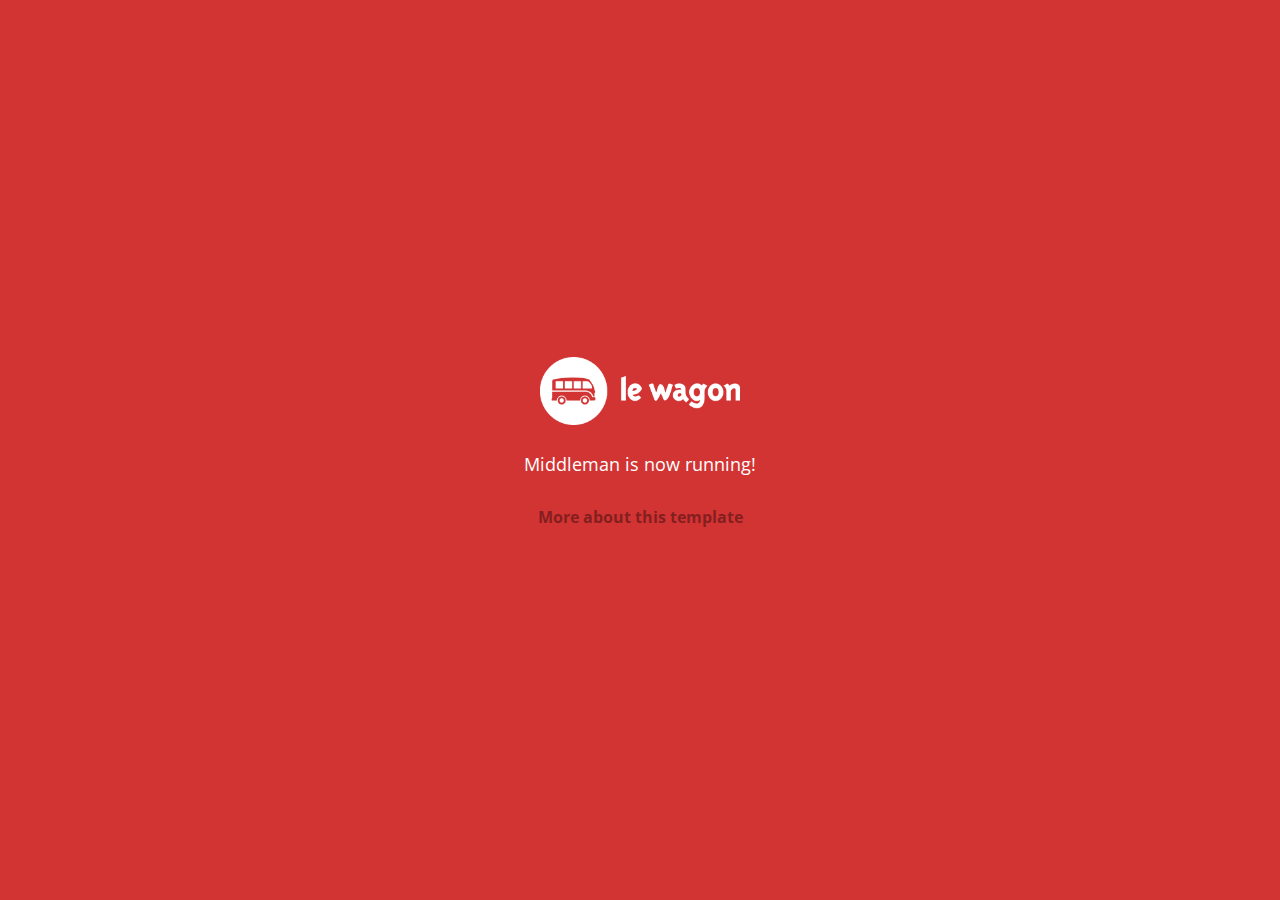
==== index.html @ 57b7c90b "Automated commit at 2017-09-23 08:27:52 UTC by middleman-deploy 2.0.0-alpha" ====
<!doctype html>
<html>
  <head>
    <meta charset="utf-8">
    <meta http-equiv="x-ua-compatible" content="ie=edge">
    <meta name="viewport"
          content="width=device-width, initial-scale=1, shrink-to-fit=no">
    <!-- Use the title from a page's frontmatter if it has one -->
    <title>Le Wagon - Middleman</title>
    <link href="stylesheets/application-3c48b980.css" rel="stylesheet" />
    <script src="javascripts/application-93de88c9.js"></script>
    <link href="images/favicon-f15af148.png" rel="icon" type="image/png" />
  </head>
  <body>
    <div id="home">
  <div class="home-content">
    <img src="images/logo-acc9c0ec.png" width="200" alt="Logo" />
    <p>
      Middleman is now running!
    </p>
    <p class="about">
      <a href="about.html">More about this template</a>
    </p>
  </div>
</div>

  </body>
</html>
---- stylesheets/application-3c48b980.css ----
@import url("https://fonts.googleapis.com/css?family=Open+Sans:400,300,700|Raleway:400,100,300,700,500");/*!
 * Bootstrap v3.3.7 (http://getbootstrap.com)
 * Copyright 2011-2016 Twitter, Inc.
 * Licensed under MIT (https://github.com/twbs/bootstrap/blob/master/LICENSE)
 *//*! normalize.css v3.0.3 | MIT License | github.com/necolas/normalize.css */html{font-family:sans-serif;-ms-text-size-adjust:100%;-webkit-text-size-adjust:100%}body{margin:0}article,aside,details,figcaption,figure,footer,header,hgroup,main,menu,nav,section,summary{display:block}audio,canvas,progress,video{display:inline-block;vertical-align:baseline}audio:not([controls]){display:none;height:0}[hidden],template{display:none}a{background-color:transparent}a:active,a:hover{outline:0}abbr[title]{border-bottom:1px dotted}b,strong{font-weight:bold}dfn{font-style:italic}h1{font-size:2em;margin:0.67em 0}mark{background:#ff0;color:#000}small{font-size:80%}sub,sup{font-size:75%;line-height:0;position:relative;vertical-align:baseline}sup{top:-0.5em}sub{bottom:-0.25em}img{border:0}svg:not(:root){overflow:hidden}figure{margin:1em 40px}hr{-webkit-box-sizing:content-box;box-sizing:content-box;height:0}pre{overflow:auto}code,kbd,pre,samp{font-family:monospace, monospace;font-size:1em}button,input,optgroup,select,textarea{color:inherit;font:inherit;margin:0}button{overflow:visible}button,select{text-transform:none}button,html input[type="button"],input[type="reset"],input[type="submit"]{-webkit-appearance:button;cursor:pointer}button[disabled],html input[disabled]{cursor:default}button::-moz-focus-inner,input::-moz-focus-inner{border:0;padding:0}input{line-height:normal}input[type="checkbox"],input[type="radio"]{-webkit-box-sizing:border-box;box-sizing:border-box;padding:0}input[type="number"]::-webkit-inner-spin-button,input[type="number"]::-webkit-outer-spin-button{height:auto}input[type="search"]{-webkit-appearance:textfield;-webkit-box-sizing:content-box;box-sizing:content-box}input[type="search"]::-webkit-search-cancel-button,input[type="search"]::-webkit-search-decoration{-webkit-appearance:none}fieldset{border:1px solid #c0c0c0;margin:0 2px;padding:0.35em 0.625em 0.75em}legend{border:0;padding:0}textarea{overflow:auto}optgroup{font-weight:bold}table{border-collapse:collapse;border-spacing:0}td,th{padding:0}/*! Source: https://github.com/h5bp/html5-boilerplate/blob/master/src/css/main.css */@media print{*,*:before,*:after{background:transparent !important;color:#000 !important;-webkit-box-shadow:none !important;box-shadow:none !important;text-shadow:none !important}a,a:visited{text-decoration:underline}a[href]:after{content:" (" attr(href) ")"}abbr[title]:after{content:" (" attr(title) ")"}a[href^="#"]:after,a[href^="javascript:"]:after{content:""}pre,blockquote{border:1px solid #999;page-break-inside:avoid}thead{display:table-header-group}tr,img{page-break-inside:avoid}img{max-width:100% !important}p,h2,h3{orphans:3;widows:3}h2,h3{page-break-after:avoid}.navbar{display:none}.btn>.caret,.dropup>.btn>.caret{border-top-color:#000 !important}.label{border:1px solid #000}.table{border-collapse:collapse !important}.table td,.table th{background-color:#fff !important}.table-bordered th,.table-bordered td{border:1px solid #ddd !important}}@font-face{font-family:'Glyphicons Halflings';src:url("../assets/bootstrap/glyphicons-halflings-regular-86b6f62b.eot");src:url("../assets/bootstrap/glyphicons-halflings-regular-86b6f62b.eot?#iefix") format("embedded-opentype"),url("../assets/bootstrap/glyphicons-halflings-regular-ca35b697.woff2") format("woff2"),url("../assets/bootstrap/glyphicons-halflings-regular-278e49a8.woff") format("woff"),url("../assets/bootstrap/glyphicons-halflings-regular-44bc1850.ttf") format("truetype"),url("../assets/bootstrap/glyphicons-halflings-regular-de51a849.svg#glyphicons_halflingsregular") format("svg")}.glyphicon{position:relative;top:1px;display:inline-block;font-family:'Glyphicons Halflings';font-style:normal;font-weight:normal;line-height:1;-webkit-font-smoothing:antialiased;-moz-osx-font-smoothing:grayscale}.glyphicon-asterisk:before{content:"\002a"}.glyphicon-plus:before{content:"\002b"}.glyphicon-euro:before,.glyphicon-eur:before{content:"\20ac"}.glyphicon-minus:before{content:"\2212"}.glyphicon-cloud:before{content:"\2601"}.glyphicon-envelope:before{content:"\2709"}.glyphicon-pencil:before{content:"\270f"}.glyphicon-glass:before{content:"\e001"}.glyphicon-music:before{content:"\e002"}.glyphicon-search:before{content:"\e003"}.glyphicon-heart:before{content:"\e005"}.glyphicon-star:before{content:"\e006"}.glyphicon-star-empty:before{content:"\e007"}.glyphicon-user:before{content:"\e008"}.glyphicon-film:before{content:"\e009"}.glyphicon-th-large:before{content:"\e010"}.glyphicon-th:before{content:"\e011"}.glyphicon-th-list:before{content:"\e012"}.glyphicon-ok:before{content:"\e013"}.glyphicon-remove:before{content:"\e014"}.glyphicon-zoom-in:before{content:"\e015"}.glyphicon-zoom-out:before{content:"\e016"}.glyphicon-off:before{content:"\e017"}.glyphicon-signal:before{content:"\e018"}.glyphicon-cog:before{content:"\e019"}.glyphicon-trash:before{content:"\e020"}.glyphicon-home:before{content:"\e021"}.glyphicon-file:before{content:"\e022"}.glyphicon-time:before{content:"\e023"}.glyphicon-road:before{content:"\e024"}.glyphicon-download-alt:before{content:"\e025"}.glyphicon-download:before{content:"\e026"}.glyphicon-upload:before{content:"\e027"}.glyphicon-inbox:before{content:"\e028"}.glyphicon-play-circle:before{content:"\e029"}.glyphicon-repeat:before{content:"\e030"}.glyphicon-refresh:before{content:"\e031"}.glyphicon-list-alt:before{content:"\e032"}.glyphicon-lock:before{content:"\e033"}.glyphicon-flag:before{content:"\e034"}.glyphicon-headphones:before{content:"\e035"}.glyphicon-volume-off:before{content:"\e036"}.glyphicon-volume-down:before{content:"\e037"}.glyphicon-volume-up:before{content:"\e038"}.glyphicon-qrcode:before{content:"\e039"}.glyphicon-barcode:before{content:"\e040"}.glyphicon-tag:before{content:"\e041"}.glyphicon-tags:before{content:"\e042"}.glyphicon-book:before{content:"\e043"}.glyphicon-bookmark:before{content:"\e044"}.glyphicon-print:before{content:"\e045"}.glyphicon-camera:before{content:"\e046"}.glyphicon-font:before{content:"\e047"}.glyphicon-bold:before{content:"\e048"}.glyphicon-italic:before{content:"\e049"}.glyphicon-text-height:before{content:"\e050"}.glyphicon-text-width:before{content:"\e051"}.glyphicon-align-left:before{content:"\e052"}.glyphicon-align-center:before{content:"\e053"}.glyphicon-align-right:before{content:"\e054"}.glyphicon-align-justify:before{content:"\e055"}.glyphicon-list:before{content:"\e056"}.glyphicon-indent-left:before{content:"\e057"}.glyphicon-indent-right:before{content:"\e058"}.glyphicon-facetime-video:before{content:"\e059"}.glyphicon-picture:before{content:"\e060"}.glyphicon-map-marker:before{content:"\e062"}.glyphicon-adjust:before{content:"\e063"}.glyphicon-tint:before{content:"\e064"}.glyphicon-edit:before{content:"\e065"}.glyphicon-share:before{content:"\e066"}.glyphicon-check:before{content:"\e067"}.glyphicon-move:before{content:"\e068"}.glyphicon-step-backward:before{content:"\e069"}.glyphicon-fast-backward:before{content:"\e070"}.glyphicon-backward:before{content:"\e071"}.glyphicon-play:before{content:"\e072"}.glyphicon-pause:before{content:"\e073"}.glyphicon-stop:before{content:"\e074"}.glyphicon-forward:before{content:"\e075"}.glyphicon-fast-forward:before{content:"\e076"}.glyphicon-step-forward:before{content:"\e077"}.glyphicon-eject:before{content:"\e078"}.glyphicon-chevron-left:before{content:"\e079"}.glyphicon-chevron-right:before{content:"\e080"}.glyphicon-plus-sign:before{content:"\e081"}.glyphicon-minus-sign:before{content:"\e082"}.glyphicon-remove-sign:before{content:"\e083"}.glyphicon-ok-sign:before{content:"\e084"}.glyphicon-question-sign:before{content:"\e085"}.glyphicon-info-sign:before{content:"\e086"}.glyphicon-screenshot:before{content:"\e087"}.glyphicon-remove-circle:before{content:"\e088"}.glyphicon-ok-circle:before{content:"\e089"}.glyphicon-ban-circle:before{content:"\e090"}.glyphicon-arrow-left:before{content:"\e091"}.glyphicon-arrow-right:before{content:"\e092"}.glyphicon-arrow-up:before{content:"\e093"}.glyphicon-arrow-down:before{content:"\e094"}.glyphicon-share-alt:before{content:"\e095"}.glyphicon-resize-full:before{content:"\e096"}.glyphicon-resize-small:before{content:"\e097"}.glyphicon-exclamation-sign:before{content:"\e101"}.glyphicon-gift:before{content:"\e102"}.glyphicon-leaf:before{content:"\e103"}.glyphicon-fire:before{content:"\e104"}.glyphicon-eye-open:before{content:"\e105"}.glyphicon-eye-close:before{content:"\e106"}.glyphicon-warning-sign:before{content:"\e107"}.glyphicon-plane:before{content:"\e108"}.glyphicon-calendar:before{content:"\e109"}.glyphicon-random:before{content:"\e110"}.glyphicon-comment:before{content:"\e111"}.glyphicon-magnet:before{content:"\e112"}.glyphicon-chevron-up:before{content:"\e113"}.glyphicon-chevron-down:before{content:"\e114"}.glyphicon-retweet:before{content:"\e115"}.glyphicon-shopping-cart:before{content:"\e116"}.glyphicon-folder-close:before{content:"\e117"}.glyphicon-folder-open:before{content:"\e118"}.glyphicon-resize-vertical:before{content:"\e119"}.glyphicon-resize-horizontal:before{content:"\e120"}.glyphicon-hdd:before{content:"\e121"}.glyphicon-bullhorn:before{content:"\e122"}.glyphicon-bell:before{content:"\e123"}.glyphicon-certificate:before{content:"\e124"}.glyphicon-thumbs-up:before{content:"\e125"}.glyphicon-thumbs-down:before{content:"\e126"}.glyphicon-hand-right:before{content:"\e127"}.glyphicon-hand-left:before{content:"\e128"}.glyphicon-hand-up:before{content:"\e129"}.glyphicon-hand-down:before{content:"\e130"}.glyphicon-circle-arrow-right:before{content:"\e131"}.glyphicon-circle-arrow-left:before{content:"\e132"}.glyphicon-circle-arrow-up:before{content:"\e133"}.glyphicon-circle-arrow-down:before{content:"\e134"}.glyphicon-globe:before{content:"\e135"}.glyphicon-wrench:before{content:"\e136"}.glyphicon-tasks:before{content:"\e137"}.glyphicon-filter:before{content:"\e138"}.glyphicon-briefcase:before{content:"\e139"}.glyphicon-fullscreen:before{content:"\e140"}.glyphicon-dashboard:before{content:"\e141"}.glyphicon-paperclip:before{content:"\e142"}.glyphicon-heart-empty:before{content:"\e143"}.glyphicon-link:before{content:"\e144"}.glyphicon-phone:before{content:"\e145"}.glyphicon-pushpin:before{content:"\e146"}.glyphicon-usd:before{content:"\e148"}.glyphicon-gbp:before{content:"\e149"}.glyphicon-sort:before{content:"\e150"}.glyphicon-sort-by-alphabet:before{content:"\e151"}.glyphicon-sort-by-alphabet-alt:before{content:"\e152"}.glyphicon-sort-by-order:before{content:"\e153"}.glyphicon-sort-by-order-alt:before{content:"\e154"}.glyphicon-sort-by-attributes:before{content:"\e155"}.glyphicon-sort-by-attributes-alt:before{content:"\e156"}.glyphicon-unchecked:before{content:"\e157"}.glyphicon-expand:before{content:"\e158"}.glyphicon-collapse-down:before{content:"\e159"}.glyphicon-collapse-up:before{content:"\e160"}.glyphicon-log-in:before{content:"\e161"}.glyphicon-flash:before{content:"\e162"}.glyphicon-log-out:before{content:"\e163"}.glyphicon-new-window:before{content:"\e164"}.glyphicon-record:before{content:"\e165"}.glyphicon-save:before{content:"\e166"}.glyphicon-open:before{content:"\e167"}.glyphicon-saved:before{content:"\e168"}.glyphicon-import:before{content:"\e169"}.glyphicon-export:before{content:"\e170"}.glyphicon-send:before{content:"\e171"}.glyphicon-floppy-disk:before{content:"\e172"}.glyphicon-floppy-saved:before{content:"\e173"}.glyphicon-floppy-remove:before{content:"\e174"}.glyphicon-floppy-save:before{content:"\e175"}.glyphicon-floppy-open:before{content:"\e176"}.glyphicon-credit-card:before{content:"\e177"}.glyphicon-transfer:before{content:"\e178"}.glyphicon-cutlery:before{content:"\e179"}.glyphicon-header:before{content:"\e180"}.glyphicon-compressed:before{content:"\e181"}.glyphicon-earphone:before{content:"\e182"}.glyphicon-phone-alt:before{content:"\e183"}.glyphicon-tower:before{content:"\e184"}.glyphicon-stats:before{content:"\e185"}.glyphicon-sd-video:before{content:"\e186"}.glyphicon-hd-video:before{content:"\e187"}.glyphicon-subtitles:before{content:"\e188"}.glyphicon-sound-stereo:before{content:"\e189"}.glyphicon-sound-dolby:before{content:"\e190"}.glyphicon-sound-5-1:before{content:"\e191"}.glyphicon-sound-6-1:before{content:"\e192"}.glyphicon-sound-7-1:before{content:"\e193"}.glyphicon-copyright-mark:before{content:"\e194"}.glyphicon-registration-mark:before{content:"\e195"}.glyphicon-cloud-download:before{content:"\e197"}.glyphicon-cloud-upload:before{content:"\e198"}.glyphicon-tree-conifer:before{content:"\e199"}.glyphicon-tree-deciduous:before{content:"\e200"}.glyphicon-cd:before{content:"\e201"}.glyphicon-save-file:before{content:"\e202"}.glyphicon-open-file:before{content:"\e203"}.glyphicon-level-up:before{content:"\e204"}.glyphicon-copy:before{content:"\e205"}.glyphicon-paste:before{content:"\e206"}.glyphicon-alert:before{content:"\e209"}.glyphicon-equalizer:before{content:"\e210"}.glyphicon-king:before{content:"\e211"}.glyphicon-queen:before{content:"\e212"}.glyphicon-pawn:before{content:"\e213"}.glyphicon-bishop:before{content:"\e214"}.glyphicon-knight:before{content:"\e215"}.glyphicon-baby-formula:before{content:"\e216"}.glyphicon-tent:before{content:"\26fa"}.glyphicon-blackboard:before{content:"\e218"}.glyphicon-bed:before{content:"\e219"}.glyphicon-apple:before{content:"\f8ff"}.glyphicon-erase:before{content:"\e221"}.glyphicon-hourglass:before{content:"\231b"}.glyphicon-lamp:before{content:"\e223"}.glyphicon-duplicate:before{content:"\e224"}.glyphicon-piggy-bank:before{content:"\e225"}.glyphicon-scissors:before{content:"\e226"}.glyphicon-bitcoin:before{content:"\e227"}.glyphicon-btc:before{content:"\e227"}.glyphicon-xbt:before{content:"\e227"}.glyphicon-yen:before{content:"\00a5"}.glyphicon-jpy:before{content:"\00a5"}.glyphicon-ruble:before{content:"\20bd"}.glyphicon-rub:before{content:"\20bd"}.glyphicon-scale:before{content:"\e230"}.glyphicon-ice-lolly:before{content:"\e231"}.glyphicon-ice-lolly-tasted:before{content:"\e232"}.glyphicon-education:before{content:"\e233"}.glyphicon-option-horizontal:before{content:"\e234"}.glyphicon-option-vertical:before{content:"\e235"}.glyphicon-menu-hamburger:before{content:"\e236"}.glyphicon-modal-window:before{content:"\e237"}.glyphicon-oil:before{content:"\e238"}.glyphicon-grain:before{content:"\e239"}.glyphicon-sunglasses:before{content:"\e240"}.glyphicon-text-size:before{content:"\e241"}.glyphicon-text-color:before{content:"\e242"}.glyphicon-text-background:before{content:"\e243"}.glyphicon-object-align-top:before{content:"\e244"}.glyphicon-object-align-bottom:before{content:"\e245"}.glyphicon-object-align-horizontal:before{content:"\e246"}.glyphicon-object-align-left:before{content:"\e247"}.glyphicon-object-align-vertical:before{content:"\e248"}.glyphicon-object-align-right:before{content:"\e249"}.glyphicon-triangle-right:before{content:"\e250"}.glyphicon-triangle-left:before{content:"\e251"}.glyphicon-triangle-bottom:before{content:"\e252"}.glyphicon-triangle-top:before{content:"\e253"}.glyphicon-console:before{content:"\e254"}.glyphicon-superscript:before{content:"\e255"}.glyphicon-subscript:before{content:"\e256"}.glyphicon-menu-left:before{content:"\e257"}.glyphicon-menu-right:before{content:"\e258"}.glyphicon-menu-down:before{content:"\e259"}.glyphicon-menu-up:before{content:"\e260"}*{-webkit-box-sizing:border-box;box-sizing:border-box}*:before,*:after{-webkit-box-sizing:border-box;box-sizing:border-box}html{font-size:10px;-webkit-tap-highlight-color:transparent}body{font-family:"Open Sans", "Helvetica", "sans-serif";font-size:18px;line-height:1.42857143;color:#333333;background-color:#F4F4F4}input,button,select,textarea{font-family:inherit;font-size:inherit;line-height:inherit}a{color:#469AE0;text-decoration:none}a:hover,a:focus{color:#1f74ba;text-decoration:underline}a:focus{outline:5px auto -webkit-focus-ring-color;outline-offset:-2px}figure{margin:0}img{vertical-align:middle}.img-responsive{display:block;max-width:100%;height:auto}.img-rounded{border-radius:2px}.img-thumbnail{padding:4px;line-height:1.42857143;background-color:#F4F4F4;border:1px solid #ddd;border-radius:2px;-webkit-transition:all 0.2s ease-in-out;transition:all 0.2s ease-in-out;display:inline-block;max-width:100%;height:auto}.img-circle{border-radius:50%}hr{margin-top:25px;margin-bottom:25px;border:0;border-top:1px solid #eeeeee}.sr-only{position:absolute;width:1px;height:1px;margin:-1px;padding:0;overflow:hidden;clip:rect(0, 0, 0, 0);border:0}.sr-only-focusable:active,.sr-only-focusable:focus{position:static;width:auto;height:auto;margin:0;overflow:visible;clip:auto}[role="button"]{cursor:pointer}h1,h2,h3,h4,h5,h6,.h1,.h2,.h3,.h4,.h5,.h6{font-family:"Raleway", "Helvetica", "sans-serif";font-weight:500;line-height:1.1;color:inherit}h1 small,h1 .small,h2 small,h2 .small,h3 small,h3 .small,h4 small,h4 .small,h5 small,h5 .small,h6 small,h6 .small,.h1 small,.h1 .small,.h2 small,.h2 .small,.h3 small,.h3 .small,.h4 small,.h4 .small,.h5 small,.h5 .small,.h6 small,.h6 .small{font-weight:normal;line-height:1;color:#777777}h1,.h1,h2,.h2,h3,.h3{margin-top:25px;margin-bottom:12.5px}h1 small,h1 .small,.h1 small,.h1 .small,h2 small,h2 .small,.h2 small,.h2 .small,h3 small,h3 .small,.h3 small,.h3 .small{font-size:65%}h4,.h4,h5,.h5,h6,.h6{margin-top:12.5px;margin-bottom:12.5px}h4 small,h4 .small,.h4 small,.h4 .small,h5 small,h5 .small,.h5 small,.h5 .small,h6 small,h6 .small,.h6 small,.h6 .small{font-size:75%}h1,.h1{font-size:46px}h2,.h2{font-size:38px}h3,.h3{font-size:31px}h4,.h4{font-size:23px}h5,.h5{font-size:18px}h6,.h6{font-size:16px}p{margin:0 0 12.5px}.lead{margin-bottom:25px;font-size:20px;font-weight:300;line-height:1.4}@media (min-width: 768px){.lead{font-size:27px}}small,.small{font-size:88%}mark,.mark{background-color:#fcf8e3;padding:.2em}.text-left{text-align:left}.text-right{text-align:right}.text-center{text-align:center}.text-justify{text-align:justify}.text-nowrap{white-space:nowrap}.text-lowercase{text-transform:lowercase}.text-uppercase,.initialism{text-transform:uppercase}.text-capitalize{text-transform:capitalize}.text-muted{color:#777777}.text-primary{color:#469AE0}a.text-primary:hover,a.text-primary:focus{color:#2381d0}.text-success{color:#3c763d}a.text-success:hover,a.text-success:focus{color:#2b542c}.text-info{color:#31708f}a.text-info:hover,a.text-info:focus{color:#245269}.text-warning{color:#8a6d3b}a.text-warning:hover,a.text-warning:focus{color:#66512c}.text-danger{color:#a94442}a.text-danger:hover,a.text-danger:focus{color:#843534}.bg-primary{color:#fff}.bg-primary{background-color:#469AE0}a.bg-primary:hover,a.bg-primary:focus{background-color:#2381d0}.bg-success{background-color:#dff0d8}a.bg-success:hover,a.bg-success:focus{background-color:#c1e2b3}.bg-info{background-color:#d9edf7}a.bg-info:hover,a.bg-info:focus{background-color:#afd9ee}.bg-warning{background-color:#fcf8e3}a.bg-warning:hover,a.bg-warning:focus{background-color:#f7ecb5}.bg-danger{background-color:#f2dede}a.bg-danger:hover,a.bg-danger:focus{background-color:#e4b9b9}.page-header{padding-bottom:11.5px;margin:50px 0 25px;border-bottom:1px solid #eeeeee}ul,ol{margin-top:0;margin-bottom:12.5px}ul ul,ul ol,ol ul,ol ol{margin-bottom:0}.list-unstyled{padding-left:0;list-style:none}.list-inline{padding-left:0;list-style:none;margin-left:-5px}.list-inline>li{display:inline-block;padding-left:5px;padding-right:5px}dl{margin-top:0;margin-bottom:25px}dt,dd{line-height:1.42857143}dt{font-weight:bold}dd{margin-left:0}.dl-horizontal dd:before,.dl-horizontal dd:after{content:" ";display:table}.dl-horizontal dd:after{clear:both}@media (min-width: 768px){.dl-horizontal dt{float:left;width:160px;clear:left;text-align:right;overflow:hidden;text-overflow:ellipsis;white-space:nowrap}.dl-horizontal dd{margin-left:180px}}abbr[title],abbr[data-original-title]{cursor:help;border-bottom:1px dotted #777777}.initialism{font-size:90%}blockquote{padding:12.5px 25px;margin:0 0 25px;font-size:22.5px;border-left:5px solid #eeeeee}blockquote p:last-child,blockquote ul:last-child,blockquote ol:last-child{margin-bottom:0}blockquote footer,blockquote small,blockquote .small{display:block;font-size:80%;line-height:1.42857143;color:#777777}blockquote footer:before,blockquote small:before,blockquote .small:before{content:'\2014 \00A0'}.blockquote-reverse,blockquote.pull-right{padding-right:15px;padding-left:0;border-right:5px solid #eeeeee;border-left:0;text-align:right}.blockquote-reverse footer:before,.blockquote-reverse small:before,.blockquote-reverse .small:before,blockquote.pull-right footer:before,blockquote.pull-right small:before,blockquote.pull-right .small:before{content:''}.blockquote-reverse footer:after,.blockquote-reverse small:after,.blockquote-reverse .small:after,blockquote.pull-right footer:after,blockquote.pull-right small:after,blockquote.pull-right .small:after{content:'\00A0 \2014'}address{margin-bottom:25px;font-style:normal;line-height:1.42857143}code,kbd,pre,samp{font-family:Menlo, Monaco, Consolas, "Courier New", monospace}code{padding:2px 4px;font-size:90%;color:#c7254e;background-color:#f9f2f4;border-radius:2px}kbd{padding:2px 4px;font-size:90%;color:#fff;background-color:#333;border-radius:2px;-webkit-box-shadow:inset 0 -1px 0 rgba(0,0,0,0.25);box-shadow:inset 0 -1px 0 rgba(0,0,0,0.25)}kbd kbd{padding:0;font-size:100%;font-weight:bold;-webkit-box-shadow:none;box-shadow:none}pre{display:block;padding:12px;margin:0 0 12.5px;font-size:17px;line-height:1.42857143;word-break:break-all;word-wrap:break-word;color:#333333;background-color:#f5f5f5;border:1px solid #ccc;border-radius:2px}pre code{padding:0;font-size:inherit;color:inherit;white-space:pre-wrap;background-color:transparent;border-radius:0}.pre-scrollable{max-height:340px;overflow-y:scroll}.container{margin-right:auto;margin-left:auto;padding-left:15px;padding-right:15px}.container:before,.container:after{content:" ";display:table}.container:after{clear:both}@media (min-width: 768px){.container{width:750px}}@media (min-width: 992px){.container{width:970px}}@media (min-width: 1200px){.container{width:1170px}}.container-fluid{margin-right:auto;margin-left:auto;padding-left:15px;padding-right:15px}.container-fluid:before,.container-fluid:after{content:" ";display:table}.container-fluid:after{clear:both}.row{margin-left:-15px;margin-right:-15px}.row:before,.row:after{content:" ";display:table}.row:after{clear:both}.col-xs-1,.col-sm-1,.col-md-1,.col-lg-1,.col-xs-2,.col-sm-2,.col-md-2,.col-lg-2,.col-xs-3,.col-sm-3,.col-md-3,.col-lg-3,.col-xs-4,.col-sm-4,.col-md-4,.col-lg-4,.col-xs-5,.col-sm-5,.col-md-5,.col-lg-5,.col-xs-6,.col-sm-6,.col-md-6,.col-lg-6,.col-xs-7,.col-sm-7,.col-md-7,.col-lg-7,.col-xs-8,.col-sm-8,.col-md-8,.col-lg-8,.col-xs-9,.col-sm-9,.col-md-9,.col-lg-9,.col-xs-10,.col-sm-10,.col-md-10,.col-lg-10,.col-xs-11,.col-sm-11,.col-md-11,.col-lg-11,.col-xs-12,.col-sm-12,.col-md-12,.col-lg-12{position:relative;min-height:1px;padding-left:15px;padding-right:15px}.col-xs-1,.col-xs-2,.col-xs-3,.col-xs-4,.col-xs-5,.col-xs-6,.col-xs-7,.col-xs-8,.col-xs-9,.col-xs-10,.col-xs-11,.col-xs-12{float:left}.col-xs-1{width:8.33333333%}.col-xs-2{width:16.66666667%}.col-xs-3{width:25%}.col-xs-4{width:33.33333333%}.col-xs-5{width:41.66666667%}.col-xs-6{width:50%}.col-xs-7{width:58.33333333%}.col-xs-8{width:66.66666667%}.col-xs-9{width:75%}.col-xs-10{width:83.33333333%}.col-xs-11{width:91.66666667%}.col-xs-12{width:100%}.col-xs-pull-0{right:auto}.col-xs-pull-1{right:8.33333333%}.col-xs-pull-2{right:16.66666667%}.col-xs-pull-3{right:25%}.col-xs-pull-4{right:33.33333333%}.col-xs-pull-5{right:41.66666667%}.col-xs-pull-6{right:50%}.col-xs-pull-7{right:58.33333333%}.col-xs-pull-8{right:66.66666667%}.col-xs-pull-9{right:75%}.col-xs-pull-10{right:83.33333333%}.col-xs-pull-11{right:91.66666667%}.col-xs-pull-12{right:100%}.col-xs-push-0{left:auto}.col-xs-push-1{left:8.33333333%}.col-xs-push-2{left:16.66666667%}.col-xs-push-3{left:25%}.col-xs-push-4{left:33.33333333%}.col-xs-push-5{left:41.66666667%}.col-xs-push-6{left:50%}.col-xs-push-7{left:58.33333333%}.col-xs-push-8{left:66.66666667%}.col-xs-push-9{left:75%}.col-xs-push-10{left:83.33333333%}.col-xs-push-11{left:91.66666667%}.col-xs-push-12{left:100%}.col-xs-offset-0{margin-left:0%}.col-xs-offset-1{margin-left:8.33333333%}.col-xs-offset-2{margin-left:16.66666667%}.col-xs-offset-3{margin-left:25%}.col-xs-offset-4{margin-left:33.33333333%}.col-xs-offset-5{margin-left:41.66666667%}.col-xs-offset-6{margin-left:50%}.col-xs-offset-7{margin-left:58.33333333%}.col-xs-offset-8{margin-left:66.66666667%}.col-xs-offset-9{margin-left:75%}.col-xs-offset-10{margin-left:83.33333333%}.col-xs-offset-11{margin-left:91.66666667%}.col-xs-offset-12{margin-left:100%}@media (min-width: 768px){.col-sm-1,.col-sm-2,.col-sm-3,.col-sm-4,.col-sm-5,.col-sm-6,.col-sm-7,.col-sm-8,.col-sm-9,.col-sm-10,.col-sm-11,.col-sm-12{float:left}.col-sm-1{width:8.33333333%}.col-sm-2{width:16.66666667%}.col-sm-3{width:25%}.col-sm-4{width:33.33333333%}.col-sm-5{width:41.66666667%}.col-sm-6{width:50%}.col-sm-7{width:58.33333333%}.col-sm-8{width:66.66666667%}.col-sm-9{width:75%}.col-sm-10{width:83.33333333%}.col-sm-11{width:91.66666667%}.col-sm-12{width:100%}.col-sm-pull-0{right:auto}.col-sm-pull-1{right:8.33333333%}.col-sm-pull-2{right:16.66666667%}.col-sm-pull-3{right:25%}.col-sm-pull-4{right:33.33333333%}.col-sm-pull-5{right:41.66666667%}.col-sm-pull-6{right:50%}.col-sm-pull-7{right:58.33333333%}.col-sm-pull-8{right:66.66666667%}.col-sm-pull-9{right:75%}.col-sm-pull-10{right:83.33333333%}.col-sm-pull-11{right:91.66666667%}.col-sm-pull-12{right:100%}.col-sm-push-0{left:auto}.col-sm-push-1{left:8.33333333%}.col-sm-push-2{left:16.66666667%}.col-sm-push-3{left:25%}.col-sm-push-4{left:33.33333333%}.col-sm-push-5{left:41.66666667%}.col-sm-push-6{left:50%}.col-sm-push-7{left:58.33333333%}.col-sm-push-8{left:66.66666667%}.col-sm-push-9{left:75%}.col-sm-push-10{left:83.33333333%}.col-sm-push-11{left:91.66666667%}.col-sm-push-12{left:100%}.col-sm-offset-0{margin-left:0%}.col-sm-offset-1{margin-left:8.33333333%}.col-sm-offset-2{margin-left:16.66666667%}.col-sm-offset-3{margin-left:25%}.col-sm-offset-4{margin-left:33.33333333%}.col-sm-offset-5{margin-left:41.66666667%}.col-sm-offset-6{margin-left:50%}.col-sm-offset-7{margin-left:58.33333333%}.col-sm-offset-8{margin-left:66.66666667%}.col-sm-offset-9{margin-left:75%}.col-sm-offset-10{margin-left:83.33333333%}.col-sm-offset-11{margin-left:91.66666667%}.col-sm-offset-12{margin-left:100%}}@media (min-width: 992px){.col-md-1,.col-md-2,.col-md-3,.col-md-4,.col-md-5,.col-md-6,.col-md-7,.col-md-8,.col-md-9,.col-md-10,.col-md-11,.col-md-12{float:left}.col-md-1{width:8.33333333%}.col-md-2{width:16.66666667%}.col-md-3{width:25%}.col-md-4{width:33.33333333%}.col-md-5{width:41.66666667%}.col-md-6{width:50%}.col-md-7{width:58.33333333%}.col-md-8{width:66.66666667%}.col-md-9{width:75%}.col-md-10{width:83.33333333%}.col-md-11{width:91.66666667%}.col-md-12{width:100%}.col-md-pull-0{right:auto}.col-md-pull-1{right:8.33333333%}.col-md-pull-2{right:16.66666667%}.col-md-pull-3{right:25%}.col-md-pull-4{right:33.33333333%}.col-md-pull-5{right:41.66666667%}.col-md-pull-6{right:50%}.col-md-pull-7{right:58.33333333%}.col-md-pull-8{right:66.66666667%}.col-md-pull-9{right:75%}.col-md-pull-10{right:83.33333333%}.col-md-pull-11{right:91.66666667%}.col-md-pull-12{right:100%}.col-md-push-0{left:auto}.col-md-push-1{left:8.33333333%}.col-md-push-2{left:16.66666667%}.col-md-push-3{left:25%}.col-md-push-4{left:33.33333333%}.col-md-push-5{left:41.66666667%}.col-md-push-6{left:50%}.col-md-push-7{left:58.33333333%}.col-md-push-8{left:66.66666667%}.col-md-push-9{left:75%}.col-md-push-10{left:83.33333333%}.col-md-push-11{left:91.66666667%}.col-md-push-12{left:100%}.col-md-offset-0{margin-left:0%}.col-md-offset-1{margin-left:8.33333333%}.col-md-offset-2{margin-left:16.66666667%}.col-md-offset-3{margin-left:25%}.col-md-offset-4{margin-left:33.33333333%}.col-md-offset-5{margin-left:41.66666667%}.col-md-offset-6{margin-left:50%}.col-md-offset-7{margin-left:58.33333333%}.col-md-offset-8{margin-left:66.66666667%}.col-md-offset-9{margin-left:75%}.col-md-offset-10{margin-left:83.33333333%}.col-md-offset-11{margin-left:91.66666667%}.col-md-offset-12{margin-left:100%}}@media (min-width: 1200px){.col-lg-1,.col-lg-2,.col-lg-3,.col-lg-4,.col-lg-5,.col-lg-6,.col-lg-7,.col-lg-8,.col-lg-9,.col-lg-10,.col-lg-11,.col-lg-12{float:left}.col-lg-1{width:8.33333333%}.col-lg-2{width:16.66666667%}.col-lg-3{width:25%}.col-lg-4{width:33.33333333%}.col-lg-5{width:41.66666667%}.col-lg-6{width:50%}.col-lg-7{width:58.33333333%}.col-lg-8{width:66.66666667%}.col-lg-9{width:75%}.col-lg-10{width:83.33333333%}.col-lg-11{width:91.66666667%}.col-lg-12{width:100%}.col-lg-pull-0{right:auto}.col-lg-pull-1{right:8.33333333%}.col-lg-pull-2{right:16.66666667%}.col-lg-pull-3{right:25%}.col-lg-pull-4{right:33.33333333%}.col-lg-pull-5{right:41.66666667%}.col-lg-pull-6{right:50%}.col-lg-pull-7{right:58.33333333%}.col-lg-pull-8{right:66.66666667%}.col-lg-pull-9{right:75%}.col-lg-pull-10{right:83.33333333%}.col-lg-pull-11{right:91.66666667%}.col-lg-pull-12{right:100%}.col-lg-push-0{left:auto}.col-lg-push-1{left:8.33333333%}.col-lg-push-2{left:16.66666667%}.col-lg-push-3{left:25%}.col-lg-push-4{left:33.33333333%}.col-lg-push-5{left:41.66666667%}.col-lg-push-6{left:50%}.col-lg-push-7{left:58.33333333%}.col-lg-push-8{left:66.66666667%}.col-lg-push-9{left:75%}.col-lg-push-10{left:83.33333333%}.col-lg-push-11{left:91.66666667%}.col-lg-push-12{left:100%}.col-lg-offset-0{margin-left:0%}.col-lg-offset-1{margin-left:8.33333333%}.col-lg-offset-2{margin-left:16.66666667%}.col-lg-offset-3{margin-left:25%}.col-lg-offset-4{margin-left:33.33333333%}.col-lg-offset-5{margin-left:41.66666667%}.col-lg-offset-6{margin-left:50%}.col-lg-offset-7{margin-left:58.33333333%}.col-lg-offset-8{margin-left:66.66666667%}.col-lg-offset-9{margin-left:75%}.col-lg-offset-10{margin-left:83.33333333%}.col-lg-offset-11{margin-left:91.66666667%}.col-lg-offset-12{margin-left:100%}}table{background-color:transparent}caption{padding-top:8px;padding-bottom:8px;color:#777777;text-align:left}th{text-align:left}.table{width:100%;max-width:100%;margin-bottom:25px}.table>thead>tr>th,.table>thead>tr>td,.table>tbody>tr>th,.table>tbody>tr>td,.table>tfoot>tr>th,.table>tfoot>tr>td{padding:8px;line-height:1.42857143;vertical-align:top;border-top:1px solid #ddd}.table>thead>tr>th{vertical-align:bottom;border-bottom:2px solid #ddd}.table>caption+thead>tr:first-child>th,.table>caption+thead>tr:first-child>td,.table>colgroup+thead>tr:first-child>th,.table>colgroup+thead>tr:first-child>td,.table>thead:first-child>tr:first-child>th,.table>thead:first-child>tr:first-child>td{border-top:0}.table>tbody+tbody{border-top:2px solid #ddd}.table .table{background-color:#F4F4F4}.table-condensed>thead>tr>th,.table-condensed>thead>tr>td,.table-condensed>tbody>tr>th,.table-condensed>tbody>tr>td,.table-condensed>tfoot>tr>th,.table-condensed>tfoot>tr>td{padding:5px}.table-bordered{border:1px solid #ddd}.table-bordered>thead>tr>th,.table-bordered>thead>tr>td,.table-bordered>tbody>tr>th,.table-bordered>tbody>tr>td,.table-bordered>tfoot>tr>th,.table-bordered>tfoot>tr>td{border:1px solid #ddd}.table-bordered>thead>tr>th,.table-bordered>thead>tr>td{border-bottom-width:2px}.table-striped>tbody>tr:nth-of-type(odd){background-color:#f9f9f9}.table-hover>tbody>tr:hover{background-color:#f5f5f5}table col[class*="col-"]{position:static;float:none;display:table-column}table td[class*="col-"],table th[class*="col-"]{position:static;float:none;display:table-cell}.table>thead>tr>td.active,.table>thead>tr>th.active,.table>thead>tr.active>td,.table>thead>tr.active>th,.table>tbody>tr>td.active,.table>tbody>tr>th.active,.table>tbody>tr.active>td,.table>tbody>tr.active>th,.table>tfoot>tr>td.active,.table>tfoot>tr>th.active,.table>tfoot>tr.active>td,.table>tfoot>tr.active>th{background-color:#f5f5f5}.table-hover>tbody>tr>td.active:hover,.table-hover>tbody>tr>th.active:hover,.table-hover>tbody>tr.active:hover>td,.table-hover>tbody>tr:hover>.active,.table-hover>tbody>tr.active:hover>th{background-color:#e8e8e8}.table>thead>tr>td.success,.table>thead>tr>th.success,.table>thead>tr.success>td,.table>thead>tr.success>th,.table>tbody>tr>td.success,.table>tbody>tr>th.success,.table>tbody>tr.success>td,.table>tbody>tr.success>th,.table>tfoot>tr>td.success,.table>tfoot>tr>th.success,.table>tfoot>tr.success>td,.table>tfoot>tr.success>th{background-color:#dff0d8}.table-hover>tbody>tr>td.success:hover,.table-hover>tbody>tr>th.success:hover,.table-hover>tbody>tr.success:hover>td,.table-hover>tbody>tr:hover>.success,.table-hover>tbody>tr.success:hover>th{background-color:#d0e9c6}.table>thead>tr>td.info,.table>thead>tr>th.info,.table>thead>tr.info>td,.table>thead>tr.info>th,.table>tbody>tr>td.info,.table>tbody>tr>th.info,.table>tbody>tr.info>td,.table>tbody>tr.info>th,.table>tfoot>tr>td.info,.table>tfoot>tr>th.info,.table>tfoot>tr.info>td,.table>tfoot>tr.info>th{background-color:#d9edf7}.table-hover>tbody>tr>td.info:hover,.table-hover>tbody>tr>th.info:hover,.table-hover>tbody>tr.info:hover>td,.table-hover>tbody>tr:hover>.info,.table-hover>tbody>tr.info:hover>th{background-color:#c4e3f3}.table>thead>tr>td.warning,.table>thead>tr>th.warning,.table>thead>tr.warning>td,.table>thead>tr.warning>th,.table>tbody>tr>td.warning,.table>tbody>tr>th.warning,.table>tbody>tr.warning>td,.table>tbody>tr.warning>th,.table>tfoot>tr>td.warning,.table>tfoot>tr>th.warning,.table>tfoot>tr.warning>td,.table>tfoot>tr.warning>th{background-color:#fcf8e3}.table-hover>tbody>tr>td.warning:hover,.table-hover>tbody>tr>th.warning:hover,.table-hover>tbody>tr.warning:hover>td,.table-hover>tbody>tr:hover>.warning,.table-hover>tbody>tr.warning:hover>th{background-color:#faf2cc}.table>thead>tr>td.danger,.table>thead>tr>th.danger,.table>thead>tr.danger>td,.table>thead>tr.danger>th,.table>tbody>tr>td.danger,.table>tbody>tr>th.danger,.table>tbody>tr.danger>td,.table>tbody>tr.danger>th,.table>tfoot>tr>td.danger,.table>tfoot>tr>th.danger,.table>tfoot>tr.danger>td,.table>tfoot>tr.danger>th{background-color:#f2dede}.table-hover>tbody>tr>td.danger:hover,.table-hover>tbody>tr>th.danger:hover,.table-hover>tbody>tr.danger:hover>td,.table-hover>tbody>tr:hover>.danger,.table-hover>tbody>tr.danger:hover>th{background-color:#ebcccc}.table-responsive{overflow-x:auto;min-height:0.01%}@media screen and (max-width: 767px){.table-responsive{width:100%;margin-bottom:18.75px;overflow-y:hidden;-ms-overflow-style:-ms-autohiding-scrollbar;border:1px solid #ddd}.table-responsive>.table{margin-bottom:0}.table-responsive>.table>thead>tr>th,.table-responsive>.table>thead>tr>td,.table-responsive>.table>tbody>tr>th,.table-responsive>.table>tbody>tr>td,.table-responsive>.table>tfoot>tr>th,.table-responsive>.table>tfoot>tr>td{white-space:nowrap}.table-responsive>.table-bordered{border:0}.table-responsive>.table-bordered>thead>tr>th:first-child,.table-responsive>.table-bordered>thead>tr>td:first-child,.table-responsive>.table-bordered>tbody>tr>th:first-child,.table-responsive>.table-bordered>tbody>tr>td:first-child,.table-responsive>.table-bordered>tfoot>tr>th:first-child,.table-responsive>.table-bordered>tfoot>tr>td:first-child{border-left:0}.table-responsive>.table-bordered>thead>tr>th:last-child,.table-responsive>.table-bordered>thead>tr>td:last-child,.table-responsive>.table-bordered>tbody>tr>th:last-child,.table-responsive>.table-bordered>tbody>tr>td:last-child,.table-responsive>.table-bordered>tfoot>tr>th:last-child,.table-responsive>.table-bordered>tfoot>tr>td:last-child{border-right:0}.table-responsive>.table-bordered>tbody>tr:last-child>th,.table-responsive>.table-bordered>tbody>tr:last-child>td,.table-responsive>.table-bordered>tfoot>tr:last-child>th,.table-responsive>.table-bordered>tfoot>tr:last-child>td{border-bottom:0}}fieldset{padding:0;margin:0;border:0;min-width:0}legend{display:block;width:100%;padding:0;margin-bottom:25px;font-size:27px;line-height:inherit;color:#333333;border:0;border-bottom:1px solid #e5e5e5}label{display:inline-block;max-width:100%;margin-bottom:5px;font-weight:bold}input[type="search"]{-webkit-box-sizing:border-box;box-sizing:border-box}input[type="radio"],input[type="checkbox"]{margin:4px 0 0;margin-top:1px \9;line-height:normal}input[type="file"]{display:block}input[type="range"]{display:block;width:100%}select[multiple],select[size]{height:auto}input[type="file"]:focus,input[type="radio"]:focus,input[type="checkbox"]:focus{outline:5px auto -webkit-focus-ring-color;outline-offset:-2px}output{display:block;padding-top:7px;font-size:18px;line-height:1.42857143;color:#000000}.form-control{display:block;width:100%;height:39px;padding:6px 12px;font-size:18px;line-height:1.42857143;color:#000000;background-color:#fff;background-image:none;border:1px solid #ccc;border-radius:2px;-webkit-box-shadow:inset 0 1px 1px rgba(0,0,0,0.075);box-shadow:inset 0 1px 1px rgba(0,0,0,0.075);-webkit-transition:border-color ease-in-out 0.15s, box-shadow ease-in-out 0.15s;-webkit-transition:border-color ease-in-out 0.15s, -webkit-box-shadow ease-in-out 0.15s;transition:border-color ease-in-out 0.15s, -webkit-box-shadow ease-in-out 0.15s;transition:border-color ease-in-out 0.15s, box-shadow ease-in-out 0.15s;transition:border-color ease-in-out 0.15s, box-shadow ease-in-out 0.15s, -webkit-box-shadow ease-in-out 0.15s}.form-control:focus{border-color:#66afe9;outline:0;-webkit-box-shadow:inset 0 1px 1px rgba(0,0,0,0.075),0 0 8px rgba(102,175,233,0.6);box-shadow:inset 0 1px 1px rgba(0,0,0,0.075),0 0 8px rgba(102,175,233,0.6)}.form-control::-moz-placeholder{color:#999;opacity:1}.form-control:-ms-input-placeholder{color:#999}.form-control::-webkit-input-placeholder{color:#999}.form-control::-ms-expand{border:0;background-color:transparent}.form-control[disabled],.form-control[readonly],fieldset[disabled] .form-control{background-color:#eeeeee;opacity:1}.form-control[disabled],fieldset[disabled] .form-control{cursor:not-allowed}textarea.form-control{height:auto}input[type="search"]{-webkit-appearance:none}@media screen and (-webkit-min-device-pixel-ratio: 0){input[type="date"].form-control,input[type="time"].form-control,input[type="datetime-local"].form-control,input[type="month"].form-control{line-height:39px}input[type="date"].input-sm,.input-group-sm>input[type="date"].form-control,.input-group-sm>input[type="date"].input-group-addon,.input-group-sm>.input-group-btn>input[type="date"].btn,.input-group-sm input[type="date"],input[type="time"].input-sm,.input-group-sm>input[type="time"].form-control,.input-group-sm>input[type="time"].input-group-addon,.input-group-sm>.input-group-btn>input[type="time"].btn,.input-group-sm input[type="time"],input[type="datetime-local"].input-sm,.input-group-sm>input[type="datetime-local"].form-control,.input-group-sm>input[type="datetime-local"].input-group-addon,.input-group-sm>.input-group-btn>input[type="datetime-local"].btn,.input-group-sm input[type="datetime-local"],input[type="month"].input-sm,.input-group-sm>input[type="month"].form-control,.input-group-sm>input[type="month"].input-group-addon,.input-group-sm>.input-group-btn>input[type="month"].btn,.input-group-sm input[type="month"]{line-height:36px}input[type="date"].input-lg,.input-group-lg>input[type="date"].form-control,.input-group-lg>input[type="date"].input-group-addon,.input-group-lg>.input-group-btn>input[type="date"].btn,.input-group-lg input[type="date"],input[type="time"].input-lg,.input-group-lg>input[type="time"].form-control,.input-group-lg>input[type="time"].input-group-addon,.input-group-lg>.input-group-btn>input[type="time"].btn,.input-group-lg input[type="time"],input[type="datetime-local"].input-lg,.input-group-lg>input[type="datetime-local"].form-control,.input-group-lg>input[type="datetime-local"].input-group-addon,.input-group-lg>.input-group-btn>input[type="datetime-local"].btn,.input-group-lg input[type="datetime-local"],input[type="month"].input-lg,.input-group-lg>input[type="month"].form-control,.input-group-lg>input[type="month"].input-group-addon,.input-group-lg>.input-group-btn>input[type="month"].btn,.input-group-lg input[type="month"]{line-height:53px}}.form-group{margin-bottom:15px}.radio,.checkbox{position:relative;display:block;margin-top:10px;margin-bottom:10px}.radio label,.checkbox label{min-height:25px;padding-left:20px;margin-bottom:0;font-weight:normal;cursor:pointer}.radio input[type="radio"],.radio-inline input[type="radio"],.checkbox input[type="checkbox"],.checkbox-inline input[type="checkbox"]{position:absolute;margin-left:-20px;margin-top:4px \9}.radio+.radio,.checkbox+.checkbox{margin-top:-5px}.radio-inline,.checkbox-inline{position:relative;display:inline-block;padding-left:20px;margin-bottom:0;vertical-align:middle;font-weight:normal;cursor:pointer}.radio-inline+.radio-inline,.checkbox-inline+.checkbox-inline{margin-top:0;margin-left:10px}input[type="radio"][disabled],input[type="radio"].disabled,fieldset[disabled] input[type="radio"],input[type="checkbox"][disabled],input[type="checkbox"].disabled,fieldset[disabled] input[type="checkbox"]{cursor:not-allowed}.radio-inline.disabled,fieldset[disabled] .radio-inline,.checkbox-inline.disabled,fieldset[disabled] .checkbox-inline{cursor:not-allowed}.radio.disabled label,fieldset[disabled] .radio label,.checkbox.disabled label,fieldset[disabled] .checkbox label{cursor:not-allowed}.form-control-static{padding-top:7px;padding-bottom:7px;margin-bottom:0;min-height:43px}.form-control-static.input-lg,.input-group-lg>.form-control-static.form-control,.input-group-lg>.form-control-static.input-group-addon,.input-group-lg>.input-group-btn>.form-control-static.btn,.form-control-static.input-sm,.input-group-sm>.form-control-static.form-control,.input-group-sm>.form-control-static.input-group-addon,.input-group-sm>.input-group-btn>.form-control-static.btn{padding-left:0;padding-right:0}.input-sm,.input-group-sm>.form-control,.input-group-sm>.input-group-addon,.input-group-sm>.input-group-btn>.btn{height:36px;padding:5px 10px;font-size:16px;line-height:1.5;border-radius:2px}select.input-sm,.input-group-sm>select.form-control,.input-group-sm>select.input-group-addon,.input-group-sm>.input-group-btn>select.btn{height:36px;line-height:36px}textarea.input-sm,.input-group-sm>textarea.form-control,.input-group-sm>textarea.input-group-addon,.input-group-sm>.input-group-btn>textarea.btn,select[multiple].input-sm,.input-group-sm>select[multiple].form-control,.input-group-sm>select[multiple].input-group-addon,.input-group-sm>.input-group-btn>select[multiple].btn{height:auto}.form-group-sm .form-control{height:36px;padding:5px 10px;font-size:16px;line-height:1.5;border-radius:2px}.form-group-sm select.form-control{height:36px;line-height:36px}.form-group-sm textarea.form-control,.form-group-sm select[multiple].form-control{height:auto}.form-group-sm .form-control-static{height:36px;min-height:41px;padding:6px 10px;font-size:16px;line-height:1.5}.input-lg,.input-group-lg>.form-control,.input-group-lg>.input-group-addon,.input-group-lg>.input-group-btn>.btn{height:53px;padding:10px 16px;font-size:23px;line-height:1.3333333;border-radius:2px}select.input-lg,.input-group-lg>select.form-control,.input-group-lg>select.input-group-addon,.input-group-lg>.input-group-btn>select.btn{height:53px;line-height:53px}textarea.input-lg,.input-group-lg>textarea.form-control,.input-group-lg>textarea.input-group-addon,.input-group-lg>.input-group-btn>textarea.btn,select[multiple].input-lg,.input-group-lg>select[multiple].form-control,.input-group-lg>select[multiple].input-group-addon,.input-group-lg>.input-group-btn>select[multiple].btn{height:auto}.form-group-lg .form-control{height:53px;padding:10px 16px;font-size:23px;line-height:1.3333333;border-radius:2px}.form-group-lg select.form-control{height:53px;line-height:53px}.form-group-lg textarea.form-control,.form-group-lg select[multiple].form-control{height:auto}.form-group-lg .form-control-static{height:53px;min-height:48px;padding:11px 16px;font-size:23px;line-height:1.3333333}.has-feedback{position:relative}.has-feedback .form-control{padding-right:48.75px}.form-control-feedback{position:absolute;top:0;right:0;z-index:2;display:block;width:39px;height:39px;line-height:39px;text-align:center;pointer-events:none}.input-lg+.form-control-feedback,.input-group-lg>.form-control+.form-control-feedback,.input-group-lg>.input-group-addon+.form-control-feedback,.input-group-lg>.input-group-btn>.btn+.form-control-feedback,.input-group-lg+.form-control-feedback,.form-group-lg .form-control+.form-control-feedback{width:53px;height:53px;line-height:53px}.input-sm+.form-control-feedback,.input-group-sm>.form-control+.form-control-feedback,.input-group-sm>.input-group-addon+.form-control-feedback,.input-group-sm>.input-group-btn>.btn+.form-control-feedback,.input-group-sm+.form-control-feedback,.form-group-sm .form-control+.form-control-feedback{width:36px;height:36px;line-height:36px}.has-success .help-block,.has-success .control-label,.has-success .radio,.has-success .checkbox,.has-success .radio-inline,.has-success .checkbox-inline,.has-success.radio label,.has-success.checkbox label,.has-success.radio-inline label,.has-success.checkbox-inline label{color:#3c763d}.has-success .form-control{border-color:#3c763d;-webkit-box-shadow:inset 0 1px 1px rgba(0,0,0,0.075);box-shadow:inset 0 1px 1px rgba(0,0,0,0.075)}.has-success .form-control:focus{border-color:#2b542c;-webkit-box-shadow:inset 0 1px 1px rgba(0,0,0,0.075),0 0 6px #67b168;box-shadow:inset 0 1px 1px rgba(0,0,0,0.075),0 0 6px #67b168}.has-success .input-group-addon{color:#3c763d;border-color:#3c763d;background-color:#dff0d8}.has-success .form-control-feedback{color:#3c763d}.has-warning .help-block,.has-warning .control-label,.has-warning .radio,.has-warning .checkbox,.has-warning .radio-inline,.has-warning .checkbox-inline,.has-warning.radio label,.has-warning.checkbox label,.has-warning.radio-inline label,.has-warning.checkbox-inline label{color:#8a6d3b}.has-warning .form-control{border-color:#8a6d3b;-webkit-box-shadow:inset 0 1px 1px rgba(0,0,0,0.075);box-shadow:inset 0 1px 1px rgba(0,0,0,0.075)}.has-warning .form-control:focus{border-color:#66512c;-webkit-box-shadow:inset 0 1px 1px rgba(0,0,0,0.075),0 0 6px #c0a16b;box-shadow:inset 0 1px 1px rgba(0,0,0,0.075),0 0 6px #c0a16b}.has-warning .input-group-addon{color:#8a6d3b;border-color:#8a6d3b;background-color:#fcf8e3}.has-warning .form-control-feedback{color:#8a6d3b}.has-error .help-block,.has-error .control-label,.has-error .radio,.has-error .checkbox,.has-error .radio-inline,.has-error .checkbox-inline,.has-error.radio label,.has-error.checkbox label,.has-error.radio-inline label,.has-error.checkbox-inline label{color:#a94442}.has-error .form-control{border-color:#a94442;-webkit-box-shadow:inset 0 1px 1px rgba(0,0,0,0.075);box-shadow:inset 0 1px 1px rgba(0,0,0,0.075)}.has-error .form-control:focus{border-color:#843534;-webkit-box-shadow:inset 0 1px 1px rgba(0,0,0,0.075),0 0 6px #ce8483;box-shadow:inset 0 1px 1px rgba(0,0,0,0.075),0 0 6px #ce8483}.has-error .input-group-addon{color:#a94442;border-color:#a94442;background-color:#f2dede}.has-error .form-control-feedback{color:#a94442}.has-feedback label ~ .form-control-feedback{top:30px}.has-feedback label.sr-only ~ .form-control-feedback{top:0}.help-block{display:block;margin-top:5px;margin-bottom:10px;color:#737373}@media (min-width: 768px){.form-inline .form-group{display:inline-block;margin-bottom:0;vertical-align:middle}.form-inline .form-control{display:inline-block;width:auto;vertical-align:middle}.form-inline .form-control-static{display:inline-block}.form-inline .input-group{display:inline-table;vertical-align:middle}.form-inline .input-group .input-group-addon,.form-inline .input-group .input-group-btn,.form-inline .input-group .form-control{width:auto}.form-inline .input-group>.form-control{width:100%}.form-inline .control-label{margin-bottom:0;vertical-align:middle}.form-inline .radio,.form-inline .checkbox{display:inline-block;margin-top:0;margin-bottom:0;vertical-align:middle}.form-inline .radio label,.form-inline .checkbox label{padding-left:0}.form-inline .radio input[type="radio"],.form-inline .checkbox input[type="checkbox"]{position:relative;margin-left:0}.form-inline .has-feedback .form-control-feedback{top:0}}.form-horizontal .radio,.form-horizontal .checkbox,.form-horizontal .radio-inline,.form-horizontal .checkbox-inline{margin-top:0;margin-bottom:0;padding-top:7px}.form-horizontal .radio,.form-horizontal .checkbox{min-height:32px}.form-horizontal .form-group{margin-left:-15px;margin-right:-15px}.form-horizontal .form-group:before,.form-horizontal .form-group:after{content:" ";display:table}.form-horizontal .form-group:after{clear:both}@media (min-width: 768px){.form-horizontal .control-label{text-align:right;margin-bottom:0;padding-top:7px}}.form-horizontal .has-feedback .form-control-feedback{right:15px}@media (min-width: 768px){.form-horizontal .form-group-lg .control-label{padding-top:11px;font-size:23px}}@media (min-width: 768px){.form-horizontal .form-group-sm .control-label{padding-top:6px;font-size:16px}}.btn{display:inline-block;margin-bottom:0;font-weight:normal;text-align:center;vertical-align:middle;-ms-touch-action:manipulation;touch-action:manipulation;cursor:pointer;background-image:none;border:1px solid transparent;white-space:nowrap;padding:6px 12px;font-size:18px;line-height:1.42857143;border-radius:2px;-webkit-user-select:none;-moz-user-select:none;-ms-user-select:none;user-select:none}.btn:focus,.btn.focus,.btn:active:focus,.btn:active.focus,.btn.active:focus,.btn.active.focus{outline:5px auto -webkit-focus-ring-color;outline-offset:-2px}.btn:hover,.btn:focus,.btn.focus{color:#333;text-decoration:none}.btn:active,.btn.active{outline:0;background-image:none;-webkit-box-shadow:inset 0 3px 5px rgba(0,0,0,0.125);box-shadow:inset 0 3px 5px rgba(0,0,0,0.125)}.btn.disabled,.btn[disabled],fieldset[disabled] .btn{cursor:not-allowed;opacity:0.65;filter:alpha(opacity=65);-webkit-box-shadow:none;box-shadow:none}a.btn.disabled,fieldset[disabled] a.btn{pointer-events:none}.btn-default{color:#333;background-color:#fff;border-color:#ccc}.btn-default:focus,.btn-default.focus{color:#333;background-color:#e6e6e6;border-color:#8c8c8c}.btn-default:hover{color:#333;background-color:#e6e6e6;border-color:#adadad}.btn-default:active,.btn-default.active,.open>.btn-default.dropdown-toggle{color:#333;background-color:#e6e6e6;border-color:#adadad}.btn-default:active:hover,.btn-default:active:focus,.btn-default:active.focus,.btn-default.active:hover,.btn-default.active:focus,.btn-default.active.focus,.open>.btn-default.dropdown-toggle:hover,.open>.btn-default.dropdown-toggle:focus,.open>.btn-default.dropdown-toggle.focus{color:#333;background-color:#d4d4d4;border-color:#8c8c8c}.btn-default:active,.btn-default.active,.open>.btn-default.dropdown-toggle{background-image:none}.btn-default.disabled:hover,.btn-default.disabled:focus,.btn-default.disabled.focus,.btn-default[disabled]:hover,.btn-default[disabled]:focus,.btn-default[disabled].focus,fieldset[disabled] .btn-default:hover,fieldset[disabled] .btn-default:focus,fieldset[disabled] .btn-default.focus{background-color:#fff;border-color:#ccc}.btn-default .badge{color:#fff;background-color:#333}.btn-primary{color:#fff;background-color:#469AE0;border-color:#308edc}.btn-primary:focus,.btn-primary.focus{color:#fff;background-color:#2381d0;border-color:#144b79}.btn-primary:hover{color:#fff;background-color:#2381d0;border-color:#1e6eb2}.btn-primary:active,.btn-primary.active,.open>.btn-primary.dropdown-toggle{color:#fff;background-color:#2381d0;border-color:#1e6eb2}.btn-primary:active:hover,.btn-primary:active:focus,.btn-primary:active.focus,.btn-primary.active:hover,.btn-primary.active:focus,.btn-primary.active.focus,.open>.btn-primary.dropdown-toggle:hover,.open>.btn-primary.dropdown-toggle:focus,.open>.btn-primary.dropdown-toggle.focus{color:#fff;background-color:#1e6eb2;border-color:#144b79}.btn-primary:active,.btn-primary.active,.open>.btn-primary.dropdown-toggle{background-image:none}.btn-primary.disabled:hover,.btn-primary.disabled:focus,.btn-primary.disabled.focus,.btn-primary[disabled]:hover,.btn-primary[disabled]:focus,.btn-primary[disabled].focus,fieldset[disabled] .btn-primary:hover,fieldset[disabled] .btn-primary:focus,fieldset[disabled] .btn-primary.focus{background-color:#469AE0;border-color:#308edc}.btn-primary .badge{color:#469AE0;background-color:#fff}.btn-success{color:#fff;background-color:#32B796;border-color:#2da386}.btn-success:focus,.btn-success.focus{color:#fff;background-color:#278f75;border-color:#113f34}.btn-success:hover{color:#fff;background-color:#278f75;border-color:#1f735e}.btn-success:active,.btn-success.active,.open>.btn-success.dropdown-toggle{color:#fff;background-color:#278f75;border-color:#1f735e}.btn-success:active:hover,.btn-success:active:focus,.btn-success:active.focus,.btn-success.active:hover,.btn-success.active:focus,.btn-success.active.focus,.open>.btn-success.dropdown-toggle:hover,.open>.btn-success.dropdown-toggle:focus,.open>.btn-success.dropdown-toggle.focus{color:#fff;background-color:#1f735e;border-color:#113f34}.btn-success:active,.btn-success.active,.open>.btn-success.dropdown-toggle{background-image:none}.btn-success.disabled:hover,.btn-success.disabled:focus,.btn-success.disabled.focus,.btn-success[disabled]:hover,.btn-success[disabled]:focus,.btn-success[disabled].focus,fieldset[disabled] .btn-success:hover,fieldset[disabled] .btn-success:focus,fieldset[disabled] .btn-success.focus{background-color:#32B796;border-color:#2da386}.btn-success .badge{color:#32B796;background-color:#fff}.btn-info{color:#fff;background-color:#FDB631;border-color:#fdad18}.btn-info:focus,.btn-info.focus{color:#fff;background-color:#f9a302;border-color:#946101}.btn-info:hover{color:#fff;background-color:#f9a302;border-color:#d58c02}.btn-info:active,.btn-info.active,.open>.btn-info.dropdown-toggle{color:#fff;background-color:#f9a302;border-color:#d58c02}.btn-info:active:hover,.btn-info:active:focus,.btn-info:active.focus,.btn-info.active:hover,.btn-info.active:focus,.btn-info.active.focus,.open>.btn-info.dropdown-toggle:hover,.open>.btn-info.dropdown-toggle:focus,.open>.btn-info.dropdown-toggle.focus{color:#fff;background-color:#d58c02;border-color:#946101}.btn-info:active,.btn-info.active,.open>.btn-info.dropdown-toggle{background-image:none}.btn-info.disabled:hover,.btn-info.disabled:focus,.btn-info.disabled.focus,.btn-info[disabled]:hover,.btn-info[disabled]:focus,.btn-info[disabled].focus,fieldset[disabled] .btn-info:hover,fieldset[disabled] .btn-info:focus,fieldset[disabled] .btn-info.focus{background-color:#FDB631;border-color:#fdad18}.btn-info .badge{color:#FDB631;background-color:#fff}.btn-warning{color:#fff;background-color:#E67E22;border-color:#d67118}.btn-warning:focus,.btn-warning.focus{color:#fff;background-color:#bf6516;border-color:#64350b}.btn-warning:hover{color:#fff;background-color:#bf6516;border-color:#9f5412}.btn-warning:active,.btn-warning.active,.open>.btn-warning.dropdown-toggle{color:#fff;background-color:#bf6516;border-color:#9f5412}.btn-warning:active:hover,.btn-warning:active:focus,.btn-warning:active.focus,.btn-warning.active:hover,.btn-warning.active:focus,.btn-warning.active.focus,.open>.btn-warning.dropdown-toggle:hover,.open>.btn-warning.dropdown-toggle:focus,.open>.btn-warning.dropdown-toggle.focus{color:#fff;background-color:#9f5412;border-color:#64350b}.btn-warning:active,.btn-warning.active,.open>.btn-warning.dropdown-toggle{background-image:none}.btn-warning.disabled:hover,.btn-warning.disabled:focus,.btn-warning.disabled.focus,.btn-warning[disabled]:hover,.btn-warning[disabled]:focus,.btn-warning[disabled].focus,fieldset[disabled] .btn-warning:hover,fieldset[disabled] .btn-warning:focus,fieldset[disabled] .btn-warning.focus{background-color:#E67E22;border-color:#d67118}.btn-warning .badge{color:#E67E22;background-color:#fff}.btn-danger{color:#fff;background-color:#EE5F5B;border-color:#ec4844}.btn-danger:focus,.btn-danger.focus{color:#fff;background-color:#e9322d;border-color:#9f1411}.btn-danger:hover{color:#fff;background-color:#e9322d;border-color:#dc1c17}.btn-danger:active,.btn-danger.active,.open>.btn-danger.dropdown-toggle{color:#fff;background-color:#e9322d;border-color:#dc1c17}.btn-danger:active:hover,.btn-danger:active:focus,.btn-danger:active.focus,.btn-danger.active:hover,.btn-danger.active:focus,.btn-danger.active.focus,.open>.btn-danger.dropdown-toggle:hover,.open>.btn-danger.dropdown-toggle:focus,.open>.btn-danger.dropdown-toggle.focus{color:#fff;background-color:#dc1c17;border-color:#9f1411}.btn-danger:active,.btn-danger.active,.open>.btn-danger.dropdown-toggle{background-image:none}.btn-danger.disabled:hover,.btn-danger.disabled:focus,.btn-danger.disabled.focus,.btn-danger[disabled]:hover,.btn-danger[disabled]:focus,.btn-danger[disabled].focus,fieldset[disabled] .btn-danger:hover,fieldset[disabled] .btn-danger:focus,fieldset[disabled] .btn-danger.focus{background-color:#EE5F5B;border-color:#ec4844}.btn-danger .badge{color:#EE5F5B;background-color:#fff}.btn-link{color:#469AE0;font-weight:normal;border-radius:0}.btn-link,.btn-link:active,.btn-link.active,.btn-link[disabled],fieldset[disabled] .btn-link{background-color:transparent;-webkit-box-shadow:none;box-shadow:none}.btn-link,.btn-link:hover,.btn-link:focus,.btn-link:active{border-color:transparent}.btn-link:hover,.btn-link:focus{color:#1f74ba;text-decoration:underline;background-color:transparent}.btn-link[disabled]:hover,.btn-link[disabled]:focus,fieldset[disabled] .btn-link:hover,fieldset[disabled] .btn-link:focus{color:#777777;text-decoration:none}.btn-lg,.btn-group-lg>.btn{padding:10px 16px;font-size:23px;line-height:1.3333333;border-radius:2px}.btn-sm,.btn-group-sm>.btn{padding:5px 10px;font-size:16px;line-height:1.5;border-radius:2px}.btn-xs,.btn-group-xs>.btn{padding:1px 5px;font-size:16px;line-height:1.5;border-radius:2px}.btn-block{display:block;width:100%}.btn-block+.btn-block{margin-top:5px}input[type="submit"].btn-block,input[type="reset"].btn-block,input[type="button"].btn-block{width:100%}.fade{opacity:0;-webkit-transition:opacity 0.15s linear;transition:opacity 0.15s linear}.fade.in{opacity:1}.collapse{display:none}.collapse.in{display:block}tr.collapse.in{display:table-row}tbody.collapse.in{display:table-row-group}.collapsing{position:relative;height:0;overflow:hidden;-webkit-transition-property:height, visibility;transition-property:height, visibility;-webkit-transition-duration:0.35s;transition-duration:0.35s;-webkit-transition-timing-function:ease;transition-timing-function:ease}.caret{display:inline-block;width:0;height:0;margin-left:2px;vertical-align:middle;border-top:4px dashed;border-top:4px solid \9;border-right:4px solid transparent;border-left:4px solid transparent}.dropup,.dropdown{position:relative}.dropdown-toggle:focus{outline:0}.dropdown-menu{position:absolute;top:100%;left:0;z-index:1000;display:none;float:left;min-width:160px;padding:5px 0;margin:2px 0 0;list-style:none;font-size:18px;text-align:left;background-color:#fff;border:1px solid #ccc;border:1px solid rgba(0,0,0,0.15);border-radius:2px;-webkit-box-shadow:0 6px 12px rgba(0,0,0,0.175);box-shadow:0 6px 12px rgba(0,0,0,0.175);background-clip:padding-box}.dropdown-menu.pull-right{right:0;left:auto}.dropdown-menu .divider{height:1px;margin:11.5px 0;overflow:hidden;background-color:#e5e5e5}.dropdown-menu>li>a{display:block;padding:3px 20px;clear:both;font-weight:normal;line-height:1.42857143;color:#333333;white-space:nowrap}.dropdown-menu>li>a:hover,.dropdown-menu>li>a:focus{text-decoration:none;color:#262626;background-color:#f5f5f5}.dropdown-menu>.active>a,.dropdown-menu>.active>a:hover,.dropdown-menu>.active>a:focus{color:#fff;text-decoration:none;outline:0;background-color:#469AE0}.dropdown-menu>.disabled>a,.dropdown-menu>.disabled>a:hover,.dropdown-menu>.disabled>a:focus{color:#777777}.dropdown-menu>.disabled>a:hover,.dropdown-menu>.disabled>a:focus{text-decoration:none;background-color:transparent;background-image:none;filter:progid:DXImageTransform.Microsoft.gradient(enabled = false);cursor:not-allowed}.open>.dropdown-menu{display:block}.open>a{outline:0}.dropdown-menu-right{left:auto;right:0}.dropdown-menu-left{left:0;right:auto}.dropdown-header{display:block;padding:3px 20px;font-size:16px;line-height:1.42857143;color:#777777;white-space:nowrap}.dropdown-backdrop{position:fixed;left:0;right:0;bottom:0;top:0;z-index:990}.pull-right>.dropdown-menu{right:0;left:auto}.dropup .caret,.navbar-fixed-bottom .dropdown .caret{border-top:0;border-bottom:4px dashed;border-bottom:4px solid \9;content:""}.dropup .dropdown-menu,.navbar-fixed-bottom .dropdown .dropdown-menu{top:auto;bottom:100%;margin-bottom:2px}@media (min-width: 768px){.navbar-right .dropdown-menu{right:0;left:auto}.navbar-right .dropdown-menu-left{left:0;right:auto}}.btn-group,.btn-group-vertical{position:relative;display:inline-block;vertical-align:middle}.btn-group>.btn,.btn-group-vertical>.btn{position:relative;float:left}.btn-group>.btn:hover,.btn-group>.btn:focus,.btn-group>.btn:active,.btn-group>.btn.active,.btn-group-vertical>.btn:hover,.btn-group-vertical>.btn:focus,.btn-group-vertical>.btn:active,.btn-group-vertical>.btn.active{z-index:2}.btn-group .btn+.btn,.btn-group .btn+.btn-group,.btn-group .btn-group+.btn,.btn-group .btn-group+.btn-group{margin-left:-1px}.btn-toolbar{margin-left:-5px}.btn-toolbar:before,.btn-toolbar:after{content:" ";display:table}.btn-toolbar:after{clear:both}.btn-toolbar .btn,.btn-toolbar .btn-group,.btn-toolbar .input-group{float:left}.btn-toolbar>.btn,.btn-toolbar>.btn-group,.btn-toolbar>.input-group{margin-left:5px}.btn-group>.btn:not(:first-child):not(:last-child):not(.dropdown-toggle){border-radius:0}.btn-group>.btn:first-child{margin-left:0}.btn-group>.btn:first-child:not(:last-child):not(.dropdown-toggle){border-bottom-right-radius:0;border-top-right-radius:0}.btn-group>.btn:last-child:not(:first-child),.btn-group>.dropdown-toggle:not(:first-child){border-bottom-left-radius:0;border-top-left-radius:0}.btn-group>.btn-group{float:left}.btn-group>.btn-group:not(:first-child):not(:last-child)>.btn{border-radius:0}.btn-group>.btn-group:first-child:not(:last-child)>.btn:last-child,.btn-group>.btn-group:first-child:not(:last-child)>.dropdown-toggle{border-bottom-right-radius:0;border-top-right-radius:0}.btn-group>.btn-group:last-child:not(:first-child)>.btn:first-child{border-bottom-left-radius:0;border-top-left-radius:0}.btn-group .dropdown-toggle:active,.btn-group.open .dropdown-toggle{outline:0}.btn-group>.btn+.dropdown-toggle{padding-left:8px;padding-right:8px}.btn-group>.btn-lg+.dropdown-toggle,.btn-group-lg.btn-group>.btn+.dropdown-toggle{padding-left:12px;padding-right:12px}.btn-group.open .dropdown-toggle{-webkit-box-shadow:inset 0 3px 5px rgba(0,0,0,0.125);box-shadow:inset 0 3px 5px rgba(0,0,0,0.125)}.btn-group.open .dropdown-toggle.btn-link{-webkit-box-shadow:none;box-shadow:none}.btn .caret{margin-left:0}.btn-lg .caret,.btn-group-lg>.btn .caret{border-width:5px 5px 0;border-bottom-width:0}.dropup .btn-lg .caret,.dropup .btn-group-lg>.btn .caret{border-width:0 5px 5px}.btn-group-vertical>.btn,.btn-group-vertical>.btn-group,.btn-group-vertical>.btn-group>.btn{display:block;float:none;width:100%;max-width:100%}.btn-group-vertical>.btn-group:before,.btn-group-vertical>.btn-group:after{content:" ";display:table}.btn-group-vertical>.btn-group:after{clear:both}.btn-group-vertical>.btn-group>.btn{float:none}.btn-group-vertical>.btn+.btn,.btn-group-vertical>.btn+.btn-group,.btn-group-vertical>.btn-group+.btn,.btn-group-vertical>.btn-group+.btn-group{margin-top:-1px;margin-left:0}.btn-group-vertical>.btn:not(:first-child):not(:last-child){border-radius:0}.btn-group-vertical>.btn:first-child:not(:last-child){border-top-right-radius:2px;border-top-left-radius:2px;border-bottom-right-radius:0;border-bottom-left-radius:0}.btn-group-vertical>.btn:last-child:not(:first-child){border-top-right-radius:0;border-top-left-radius:0;border-bottom-right-radius:2px;border-bottom-left-radius:2px}.btn-group-vertical>.btn-group:not(:first-child):not(:last-child)>.btn{border-radius:0}.btn-group-vertical>.btn-group:first-child:not(:last-child)>.btn:last-child,.btn-group-vertical>.btn-group:first-child:not(:last-child)>.dropdown-toggle{border-bottom-right-radius:0;border-bottom-left-radius:0}.btn-group-vertical>.btn-group:last-child:not(:first-child)>.btn:first-child{border-top-right-radius:0;border-top-left-radius:0}.btn-group-justified{display:table;width:100%;table-layout:fixed;border-collapse:separate}.btn-group-justified>.btn,.btn-group-justified>.btn-group{float:none;display:table-cell;width:1%}.btn-group-justified>.btn-group .btn{width:100%}.btn-group-justified>.btn-group .dropdown-menu{left:auto}[data-toggle="buttons"]>.btn input[type="radio"],[data-toggle="buttons"]>.btn input[type="checkbox"],[data-toggle="buttons"]>.btn-group>.btn input[type="radio"],[data-toggle="buttons"]>.btn-group>.btn input[type="checkbox"]{position:absolute;clip:rect(0, 0, 0, 0);pointer-events:none}.input-group{position:relative;display:table;border-collapse:separate}.input-group[class*="col-"]{float:none;padding-left:0;padding-right:0}.input-group .form-control{position:relative;z-index:2;float:left;width:100%;margin-bottom:0}.input-group .form-control:focus{z-index:3}.input-group-addon,.input-group-btn,.input-group .form-control{display:table-cell}.input-group-addon:not(:first-child):not(:last-child),.input-group-btn:not(:first-child):not(:last-child),.input-group .form-control:not(:first-child):not(:last-child){border-radius:0}.input-group-addon,.input-group-btn{width:1%;white-space:nowrap;vertical-align:middle}.input-group-addon{padding:6px 12px;font-size:18px;font-weight:normal;line-height:1;color:#000000;text-align:center;background-color:#eeeeee;border:1px solid #ccc;border-radius:2px}.input-group-addon.input-sm,.input-group-sm>.input-group-addon,.input-group-sm>.input-group-btn>.input-group-addon.btn{padding:5px 10px;font-size:16px;border-radius:2px}.input-group-addon.input-lg,.input-group-lg>.input-group-addon,.input-group-lg>.input-group-btn>.input-group-addon.btn{padding:10px 16px;font-size:23px;border-radius:2px}.input-group-addon input[type="radio"],.input-group-addon input[type="checkbox"]{margin-top:0}.input-group .form-control:first-child,.input-group-addon:first-child,.input-group-btn:first-child>.btn,.input-group-btn:first-child>.btn-group>.btn,.input-group-btn:first-child>.dropdown-toggle,.input-group-btn:last-child>.btn:not(:last-child):not(.dropdown-toggle),.input-group-btn:last-child>.btn-group:not(:last-child)>.btn{border-bottom-right-radius:0;border-top-right-radius:0}.input-group-addon:first-child{border-right:0}.input-group .form-control:last-child,.input-group-addon:last-child,.input-group-btn:last-child>.btn,.input-group-btn:last-child>.btn-group>.btn,.input-group-btn:last-child>.dropdown-toggle,.input-group-btn:first-child>.btn:not(:first-child),.input-group-btn:first-child>.btn-group:not(:first-child)>.btn{border-bottom-left-radius:0;border-top-left-radius:0}.input-group-addon:last-child{border-left:0}.input-group-btn{position:relative;font-size:0;white-space:nowrap}.input-group-btn>.btn{position:relative}.input-group-btn>.btn+.btn{margin-left:-1px}.input-group-btn>.btn:hover,.input-group-btn>.btn:focus,.input-group-btn>.btn:active{z-index:2}.input-group-btn:first-child>.btn,.input-group-btn:first-child>.btn-group{margin-right:-1px}.input-group-btn:last-child>.btn,.input-group-btn:last-child>.btn-group{z-index:2;margin-left:-1px}.nav{margin-bottom:0;padding-left:0;list-style:none}.nav:before,.nav:after{content:" ";display:table}.nav:after{clear:both}.nav>li{position:relative;display:block}.nav>li>a{position:relative;display:block;padding:10px 15px}.nav>li>a:hover,.nav>li>a:focus{text-decoration:none;background-color:#eeeeee}.nav>li.disabled>a{color:#777777}.nav>li.disabled>a:hover,.nav>li.disabled>a:focus{color:#777777;text-decoration:none;background-color:transparent;cursor:not-allowed}.nav .open>a,.nav .open>a:hover,.nav .open>a:focus{background-color:#eeeeee;border-color:#469AE0}.nav .nav-divider{height:1px;margin:11.5px 0;overflow:hidden;background-color:#e5e5e5}.nav>li>a>img{max-width:none}.nav-tabs{border-bottom:1px solid #ddd}.nav-tabs>li{float:left;margin-bottom:-1px}.nav-tabs>li>a{margin-right:2px;line-height:1.42857143;border:1px solid transparent;border-radius:2px 2px 0 0}.nav-tabs>li>a:hover{border-color:#eeeeee #eeeeee #ddd}.nav-tabs>li.active>a,.nav-tabs>li.active>a:hover,.nav-tabs>li.active>a:focus{color:#000000;background-color:#F4F4F4;border:1px solid #ddd;border-bottom-color:transparent;cursor:default}.nav-pills>li{float:left}.nav-pills>li>a{border-radius:2px}.nav-pills>li+li{margin-left:2px}.nav-pills>li.active>a,.nav-pills>li.active>a:hover,.nav-pills>li.active>a:focus{color:#fff;background-color:#469AE0}.nav-stacked>li{float:none}.nav-stacked>li+li{margin-top:2px;margin-left:0}.nav-justified,.nav-tabs.nav-justified{width:100%}.nav-justified>li,.nav-tabs.nav-justified>li{float:none}.nav-justified>li>a,.nav-tabs.nav-justified>li>a{text-align:center;margin-bottom:5px}.nav-justified>.dropdown .dropdown-menu{top:auto;left:auto}@media (min-width: 768px){.nav-justified>li,.nav-tabs.nav-justified>li{display:table-cell;width:1%}.nav-justified>li>a,.nav-tabs.nav-justified>li>a{margin-bottom:0}}.nav-tabs-justified,.nav-tabs.nav-justified{border-bottom:0}.nav-tabs-justified>li>a,.nav-tabs.nav-justified>li>a{margin-right:0;border-radius:2px}.nav-tabs-justified>.active>a,.nav-tabs.nav-justified>.active>a,.nav-tabs-justified>.active>a:hover,.nav-tabs.nav-justified>.active>a:hover,.nav-tabs-justified>.active>a:focus,.nav-tabs.nav-justified>.active>a:focus{border:1px solid #ddd}@media (min-width: 768px){.nav-tabs-justified>li>a,.nav-tabs.nav-justified>li>a{border-bottom:1px solid #ddd;border-radius:2px 2px 0 0}.nav-tabs-justified>.active>a,.nav-tabs.nav-justified>.active>a,.nav-tabs-justified>.active>a:hover,.nav-tabs.nav-justified>.active>a:hover,.nav-tabs-justified>.active>a:focus,.nav-tabs.nav-justified>.active>a:focus{border-bottom-color:#F4F4F4}}.tab-content>.tab-pane{display:none}.tab-content>.active{display:block}.nav-tabs .dropdown-menu{margin-top:-1px;border-top-right-radius:0;border-top-left-radius:0}.navbar{position:relative;min-height:50px;margin-bottom:25px;border:1px solid transparent}.navbar:before,.navbar:after{content:" ";display:table}.navbar:after{clear:both}@media (min-width: 768px){.navbar{border-radius:2px}}.navbar-header:before,.navbar-header:after{content:" ";display:table}.navbar-header:after{clear:both}@media (min-width: 768px){.navbar-header{float:left}}.navbar-collapse{overflow-x:visible;padding-right:15px;padding-left:15px;border-top:1px solid transparent;-webkit-box-shadow:inset 0 1px 0 rgba(255,255,255,0.1);box-shadow:inset 0 1px 0 rgba(255,255,255,0.1);-webkit-overflow-scrolling:touch}.navbar-collapse:before,.navbar-collapse:after{content:" ";display:table}.navbar-collapse:after{clear:both}.navbar-collapse.in{overflow-y:auto}@media (min-width: 768px){.navbar-collapse{width:auto;border-top:0;-webkit-box-shadow:none;box-shadow:none}.navbar-collapse.collapse{display:block !important;height:auto !important;padding-bottom:0;overflow:visible !important}.navbar-collapse.in{overflow-y:visible}.navbar-fixed-top .navbar-collapse,.navbar-static-top .navbar-collapse,.navbar-fixed-bottom .navbar-collapse{padding-left:0;padding-right:0}}.navbar-fixed-top .navbar-collapse,.navbar-fixed-bottom .navbar-collapse{max-height:340px}@media (max-device-width: 480px) and (orientation: landscape){.navbar-fixed-top .navbar-collapse,.navbar-fixed-bottom .navbar-collapse{max-height:200px}}.container>.navbar-header,.container>.navbar-collapse,.container-fluid>.navbar-header,.container-fluid>.navbar-collapse{margin-right:-15px;margin-left:-15px}@media (min-width: 768px){.container>.navbar-header,.container>.navbar-collapse,.container-fluid>.navbar-header,.container-fluid>.navbar-collapse{margin-right:0;margin-left:0}}.navbar-static-top{z-index:1000;border-width:0 0 1px}@media (min-width: 768px){.navbar-static-top{border-radius:0}}.navbar-fixed-top,.navbar-fixed-bottom{position:fixed;right:0;left:0;z-index:1030}@media (min-width: 768px){.navbar-fixed-top,.navbar-fixed-bottom{border-radius:0}}.navbar-fixed-top{top:0;border-width:0 0 1px}.navbar-fixed-bottom{bottom:0;margin-bottom:0;border-width:1px 0 0}.navbar-brand{float:left;padding:12.5px 15px;font-size:23px;line-height:25px;height:50px}.navbar-brand:hover,.navbar-brand:focus{text-decoration:none}.navbar-brand>img{display:block}@media (min-width: 768px){.navbar>.container .navbar-brand,.navbar>.container-fluid .navbar-brand{margin-left:-15px}}.navbar-toggle{position:relative;float:right;margin-right:15px;padding:9px 10px;margin-top:8px;margin-bottom:8px;background-color:transparent;background-image:none;border:1px solid transparent;border-radius:2px}.navbar-toggle:focus{outline:0}.navbar-toggle .icon-bar{display:block;width:22px;height:2px;border-radius:1px}.navbar-toggle .icon-bar+.icon-bar{margin-top:4px}@media (min-width: 768px){.navbar-toggle{display:none}}.navbar-nav{margin:6.25px -15px}.navbar-nav>li>a{padding-top:10px;padding-bottom:10px;line-height:25px}@media (max-width: 767px){.navbar-nav .open .dropdown-menu{position:static;float:none;width:auto;margin-top:0;background-color:transparent;border:0;-webkit-box-shadow:none;box-shadow:none}.navbar-nav .open .dropdown-menu>li>a,.navbar-nav .open .dropdown-menu .dropdown-header{padding:5px 15px 5px 25px}.navbar-nav .open .dropdown-menu>li>a{line-height:25px}.navbar-nav .open .dropdown-menu>li>a:hover,.navbar-nav .open .dropdown-menu>li>a:focus{background-image:none}}@media (min-width: 768px){.navbar-nav{float:left;margin:0}.navbar-nav>li{float:left}.navbar-nav>li>a{padding-top:12.5px;padding-bottom:12.5px}}.navbar-form{margin-left:-15px;margin-right:-15px;padding:10px 15px;border-top:1px solid transparent;border-bottom:1px solid transparent;-webkit-box-shadow:inset 0 1px 0 rgba(255,255,255,0.1),0 1px 0 rgba(255,255,255,0.1);box-shadow:inset 0 1px 0 rgba(255,255,255,0.1),0 1px 0 rgba(255,255,255,0.1);margin-top:5.5px;margin-bottom:5.5px}@media (min-width: 768px){.navbar-form .form-group{display:inline-block;margin-bottom:0;vertical-align:middle}.navbar-form .form-control{display:inline-block;width:auto;vertical-align:middle}.navbar-form .form-control-static{display:inline-block}.navbar-form .input-group{display:inline-table;vertical-align:middle}.navbar-form .input-group .input-group-addon,.navbar-form .input-group .input-group-btn,.navbar-form .input-group .form-control{width:auto}.navbar-form .input-group>.form-control{width:100%}.navbar-form .control-label{margin-bottom:0;vertical-align:middle}.navbar-form .radio,.navbar-form .checkbox{display:inline-block;margin-top:0;margin-bottom:0;vertical-align:middle}.navbar-form .radio label,.navbar-form .checkbox label{padding-left:0}.navbar-form .radio input[type="radio"],.navbar-form .checkbox input[type="checkbox"]{position:relative;margin-left:0}.navbar-form .has-feedback .form-control-feedback{top:0}}@media (max-width: 767px){.navbar-form .form-group{margin-bottom:5px}.navbar-form .form-group:last-child{margin-bottom:0}}@media (min-width: 768px){.navbar-form{width:auto;border:0;margin-left:0;margin-right:0;padding-top:0;padding-bottom:0;-webkit-box-shadow:none;box-shadow:none}}.navbar-nav>li>.dropdown-menu{margin-top:0;border-top-right-radius:0;border-top-left-radius:0}.navbar-fixed-bottom .navbar-nav>li>.dropdown-menu{margin-bottom:0;border-top-right-radius:2px;border-top-left-radius:2px;border-bottom-right-radius:0;border-bottom-left-radius:0}.navbar-btn{margin-top:5.5px;margin-bottom:5.5px}.navbar-btn.btn-sm,.btn-group-sm>.navbar-btn.btn{margin-top:7px;margin-bottom:7px}.navbar-btn.btn-xs,.btn-group-xs>.navbar-btn.btn{margin-top:14px;margin-bottom:14px}.navbar-text{margin-top:12.5px;margin-bottom:12.5px}@media (min-width: 768px){.navbar-text{float:left;margin-left:15px;margin-right:15px}}@media (min-width: 768px){.navbar-left{float:left !important}.navbar-right{float:right !important;margin-right:-15px}.navbar-right ~ .navbar-right{margin-right:0}}.navbar-default{background-color:#f8f8f8;border-color:#e7e7e7}.navbar-default .navbar-brand{color:#777}.navbar-default .navbar-brand:hover,.navbar-default .navbar-brand:focus{color:#5e5e5e;background-color:transparent}.navbar-default .navbar-text{color:#777}.navbar-default .navbar-nav>li>a{color:#777}.navbar-default .navbar-nav>li>a:hover,.navbar-default .navbar-nav>li>a:focus{color:#333;background-color:transparent}.navbar-default .navbar-nav>.active>a,.navbar-default .navbar-nav>.active>a:hover,.navbar-default .navbar-nav>.active>a:focus{color:#555;background-color:#e7e7e7}.navbar-default .navbar-nav>.disabled>a,.navbar-default .navbar-nav>.disabled>a:hover,.navbar-default .navbar-nav>.disabled>a:focus{color:#ccc;background-color:transparent}.navbar-default .navbar-toggle{border-color:#ddd}.navbar-default .navbar-toggle:hover,.navbar-default .navbar-toggle:focus{background-color:#ddd}.navbar-default .navbar-toggle .icon-bar{background-color:#888}.navbar-default .navbar-collapse,.navbar-default .navbar-form{border-color:#e7e7e7}.navbar-default .navbar-nav>.open>a,.navbar-default .navbar-nav>.open>a:hover,.navbar-default .navbar-nav>.open>a:focus{background-color:#e7e7e7;color:#555}@media (max-width: 767px){.navbar-default .navbar-nav .open .dropdown-menu>li>a{color:#777}.navbar-default .navbar-nav .open .dropdown-menu>li>a:hover,.navbar-default .navbar-nav .open .dropdown-menu>li>a:focus{color:#333;background-color:transparent}.navbar-default .navbar-nav .open .dropdown-menu>.active>a,.navbar-default .navbar-nav .open .dropdown-menu>.active>a:hover,.navbar-default .navbar-nav .open .dropdown-menu>.active>a:focus{color:#555;background-color:#e7e7e7}.navbar-default .navbar-nav .open .dropdown-menu>.disabled>a,.navbar-default .navbar-nav .open .dropdown-menu>.disabled>a:hover,.navbar-default .navbar-nav .open .dropdown-menu>.disabled>a:focus{color:#ccc;background-color:transparent}}.navbar-default .navbar-link{color:#777}.navbar-default .navbar-link:hover{color:#333}.navbar-default .btn-link{color:#777}.navbar-default .btn-link:hover,.navbar-default .btn-link:focus{color:#333}.navbar-default .btn-link[disabled]:hover,.navbar-default .btn-link[disabled]:focus,fieldset[disabled] .navbar-default .btn-link:hover,fieldset[disabled] .navbar-default .btn-link:focus{color:#ccc}.navbar-inverse{background-color:#222;border-color:#090909}.navbar-inverse .navbar-brand{color:#9d9d9d}.navbar-inverse .navbar-brand:hover,.navbar-inverse .navbar-brand:focus{color:#fff;background-color:transparent}.navbar-inverse .navbar-text{color:#9d9d9d}.navbar-inverse .navbar-nav>li>a{color:#9d9d9d}.navbar-inverse .navbar-nav>li>a:hover,.navbar-inverse .navbar-nav>li>a:focus{color:#fff;background-color:transparent}.navbar-inverse .navbar-nav>.active>a,.navbar-inverse .navbar-nav>.active>a:hover,.navbar-inverse .navbar-nav>.active>a:focus{color:#fff;background-color:#090909}.navbar-inverse .navbar-nav>.disabled>a,.navbar-inverse .navbar-nav>.disabled>a:hover,.navbar-inverse .navbar-nav>.disabled>a:focus{color:#444;background-color:transparent}.navbar-inverse .navbar-toggle{border-color:#333}.navbar-inverse .navbar-toggle:hover,.navbar-inverse .navbar-toggle:focus{background-color:#333}.navbar-inverse .navbar-toggle .icon-bar{background-color:#fff}.navbar-inverse .navbar-collapse,.navbar-inverse .navbar-form{border-color:#101010}.navbar-inverse .navbar-nav>.open>a,.navbar-inverse .navbar-nav>.open>a:hover,.navbar-inverse .navbar-nav>.open>a:focus{background-color:#090909;color:#fff}@media (max-width: 767px){.navbar-inverse .navbar-nav .open .dropdown-menu>.dropdown-header{border-color:#090909}.navbar-inverse .navbar-nav .open .dropdown-menu .divider{background-color:#090909}.navbar-inverse .navbar-nav .open .dropdown-menu>li>a{color:#9d9d9d}.navbar-inverse .navbar-nav .open .dropdown-menu>li>a:hover,.navbar-inverse .navbar-nav .open .dropdown-menu>li>a:focus{color:#fff;background-color:transparent}.navbar-inverse .navbar-nav .open .dropdown-menu>.active>a,.navbar-inverse .navbar-nav .open .dropdown-menu>.active>a:hover,.navbar-inverse .navbar-nav .open .dropdown-menu>.active>a:focus{color:#fff;background-color:#090909}.navbar-inverse .navbar-nav .open .dropdown-menu>.disabled>a,.navbar-inverse .navbar-nav .open .dropdown-menu>.disabled>a:hover,.navbar-inverse .navbar-nav .open .dropdown-menu>.disabled>a:focus{color:#444;background-color:transparent}}.navbar-inverse .navbar-link{color:#9d9d9d}.navbar-inverse .navbar-link:hover{color:#fff}.navbar-inverse .btn-link{color:#9d9d9d}.navbar-inverse .btn-link:hover,.navbar-inverse .btn-link:focus{color:#fff}.navbar-inverse .btn-link[disabled]:hover,.navbar-inverse .btn-link[disabled]:focus,fieldset[disabled] .navbar-inverse .btn-link:hover,fieldset[disabled] .navbar-inverse .btn-link:focus{color:#444}.breadcrumb{padding:8px 15px;margin-bottom:25px;list-style:none;background-color:#f5f5f5;border-radius:2px}.breadcrumb>li{display:inline-block}.breadcrumb>li+li:before{content:"/ ";padding:0 5px;color:#ccc}.breadcrumb>.active{color:#777777}.pagination{display:inline-block;padding-left:0;margin:25px 0;border-radius:2px}.pagination>li{display:inline}.pagination>li>a,.pagination>li>span{position:relative;float:left;padding:6px 12px;line-height:1.42857143;text-decoration:none;color:#469AE0;background-color:#fff;border:1px solid #ddd;margin-left:-1px}.pagination>li:first-child>a,.pagination>li:first-child>span{margin-left:0;border-bottom-left-radius:2px;border-top-left-radius:2px}.pagination>li:last-child>a,.pagination>li:last-child>span{border-bottom-right-radius:2px;border-top-right-radius:2px}.pagination>li>a:hover,.pagination>li>a:focus,.pagination>li>span:hover,.pagination>li>span:focus{z-index:2;color:#1f74ba;background-color:#eeeeee;border-color:#ddd}.pagination>.active>a,.pagination>.active>a:hover,.pagination>.active>a:focus,.pagination>.active>span,.pagination>.active>span:hover,.pagination>.active>span:focus{z-index:3;color:#fff;background-color:#469AE0;border-color:#469AE0;cursor:default}.pagination>.disabled>span,.pagination>.disabled>span:hover,.pagination>.disabled>span:focus,.pagination>.disabled>a,.pagination>.disabled>a:hover,.pagination>.disabled>a:focus{color:#777777;background-color:#fff;border-color:#ddd;cursor:not-allowed}.pagination-lg>li>a,.pagination-lg>li>span{padding:10px 16px;font-size:23px;line-height:1.3333333}.pagination-lg>li:first-child>a,.pagination-lg>li:first-child>span{border-bottom-left-radius:2px;border-top-left-radius:2px}.pagination-lg>li:last-child>a,.pagination-lg>li:last-child>span{border-bottom-right-radius:2px;border-top-right-radius:2px}.pagination-sm>li>a,.pagination-sm>li>span{padding:5px 10px;font-size:16px;line-height:1.5}.pagination-sm>li:first-child>a,.pagination-sm>li:first-child>span{border-bottom-left-radius:2px;border-top-left-radius:2px}.pagination-sm>li:last-child>a,.pagination-sm>li:last-child>span{border-bottom-right-radius:2px;border-top-right-radius:2px}.pager{padding-left:0;margin:25px 0;list-style:none;text-align:center}.pager:before,.pager:after{content:" ";display:table}.pager:after{clear:both}.pager li{display:inline}.pager li>a,.pager li>span{display:inline-block;padding:5px 14px;background-color:#fff;border:1px solid #ddd;border-radius:15px}.pager li>a:hover,.pager li>a:focus{text-decoration:none;background-color:#eeeeee}.pager .next>a,.pager .next>span{float:right}.pager .previous>a,.pager .previous>span{float:left}.pager .disabled>a,.pager .disabled>a:hover,.pager .disabled>a:focus,.pager .disabled>span{color:#777777;background-color:#fff;cursor:not-allowed}.label{display:inline;padding:.2em .6em .3em;font-size:75%;font-weight:bold;line-height:1;color:#fff;text-align:center;white-space:nowrap;vertical-align:baseline;border-radius:.25em}.label:empty{display:none}.btn .label{position:relative;top:-1px}a.label:hover,a.label:focus{color:#fff;text-decoration:none;cursor:pointer}.label-default{background-color:#777777}.label-default[href]:hover,.label-default[href]:focus{background-color:#5e5e5e}.label-primary{background-color:#469AE0}.label-primary[href]:hover,.label-primary[href]:focus{background-color:#2381d0}.label-success{background-color:#32B796}.label-success[href]:hover,.label-success[href]:focus{background-color:#278f75}.label-info{background-color:#FDB631}.label-info[href]:hover,.label-info[href]:focus{background-color:#f9a302}.label-warning{background-color:#E67E22}.label-warning[href]:hover,.label-warning[href]:focus{background-color:#bf6516}.label-danger{background-color:#EE5F5B}.label-danger[href]:hover,.label-danger[href]:focus{background-color:#e9322d}.badge{display:inline-block;min-width:10px;padding:3px 7px;font-size:16px;font-weight:bold;color:#fff;line-height:1;vertical-align:middle;white-space:nowrap;text-align:center;background-color:#777777;border-radius:10px}.badge:empty{display:none}.btn .badge{position:relative;top:-1px}.btn-xs .badge,.btn-group-xs>.btn .badge,.btn-group-xs>.btn .badge{top:0;padding:1px 5px}.list-group-item.active>.badge,.nav-pills>.active>a>.badge{color:#469AE0;background-color:#fff}.list-group-item>.badge{float:right}.list-group-item>.badge+.badge{margin-right:5px}.nav-pills>li>a>.badge{margin-left:3px}a.badge:hover,a.badge:focus{color:#fff;text-decoration:none;cursor:pointer}.jumbotron{padding-top:30px;padding-bottom:30px;margin-bottom:30px;color:inherit;background-color:#eeeeee}.jumbotron h1,.jumbotron .h1{color:inherit}.jumbotron p{margin-bottom:15px;font-size:27px;font-weight:200}.jumbotron>hr{border-top-color:#d5d5d5}.container .jumbotron,.container-fluid .jumbotron{border-radius:2px;padding-left:15px;padding-right:15px}.jumbotron .container{max-width:100%}@media screen and (min-width: 768px){.jumbotron{padding-top:48px;padding-bottom:48px}.container .jumbotron,.container-fluid .jumbotron{padding-left:60px;padding-right:60px}.jumbotron h1,.jumbotron .h1{font-size:81px}}.thumbnail{display:block;padding:4px;margin-bottom:25px;line-height:1.42857143;background-color:#F4F4F4;border:1px solid #ddd;border-radius:2px;-webkit-transition:border 0.2s ease-in-out;transition:border 0.2s ease-in-out}.thumbnail>img,.thumbnail a>img{display:block;max-width:100%;height:auto;margin-left:auto;margin-right:auto}.thumbnail .caption{padding:9px;color:#333333}a.thumbnail:hover,a.thumbnail:focus,a.thumbnail.active{border-color:#469AE0}.alert{padding:15px;margin-bottom:25px;border:1px solid transparent;border-radius:2px}.alert h4{margin-top:0;color:inherit}.alert .alert-link{font-weight:bold}.alert>p,.alert>ul{margin-bottom:0}.alert>p+p{margin-top:5px}.alert-dismissable,.alert-dismissible{padding-right:35px}.alert-dismissable .close,.alert-dismissible .close{position:relative;top:-2px;right:-21px;color:inherit}.alert-success{background-color:#dff0d8;border-color:#d6e9c6;color:#3c763d}.alert-success hr{border-top-color:#c9e2b3}.alert-success .alert-link{color:#2b542c}.alert-info{background-color:#d9edf7;border-color:#bce8f1;color:#31708f}.alert-info hr{border-top-color:#a6e1ec}.alert-info .alert-link{color:#245269}.alert-warning{background-color:#fcf8e3;border-color:#faebcc;color:#8a6d3b}.alert-warning hr{border-top-color:#f7e1b5}.alert-warning .alert-link{color:#66512c}.alert-danger{background-color:#f2dede;border-color:#ebccd1;color:#a94442}.alert-danger hr{border-top-color:#e4b9c0}.alert-danger .alert-link{color:#843534}@-webkit-keyframes progress-bar-stripes{from{background-position:40px 0}to{background-position:0 0}}@keyframes progress-bar-stripes{from{background-position:40px 0}to{background-position:0 0}}.progress{overflow:hidden;height:25px;margin-bottom:25px;background-color:#f5f5f5;border-radius:2px;-webkit-box-shadow:inset 0 1px 2px rgba(0,0,0,0.1);box-shadow:inset 0 1px 2px rgba(0,0,0,0.1)}.progress-bar{float:left;width:0%;height:100%;font-size:16px;line-height:25px;color:#fff;text-align:center;background-color:#469AE0;-webkit-box-shadow:inset 0 -1px 0 rgba(0,0,0,0.15);box-shadow:inset 0 -1px 0 rgba(0,0,0,0.15);-webkit-transition:width 0.6s ease;transition:width 0.6s ease}.progress-striped .progress-bar,.progress-bar-striped{background-image:linear-gradient(45deg, rgba(255,255,255,0.15) 25%, transparent 25%, transparent 50%, rgba(255,255,255,0.15) 50%, rgba(255,255,255,0.15) 75%, transparent 75%, transparent);background-size:40px 40px}.progress.active .progress-bar,.progress-bar.active{-webkit-animation:progress-bar-stripes 2s linear infinite;animation:progress-bar-stripes 2s linear infinite}.progress-bar-success{background-color:#32B796}.progress-striped .progress-bar-success{background-image:linear-gradient(45deg, rgba(255,255,255,0.15) 25%, transparent 25%, transparent 50%, rgba(255,255,255,0.15) 50%, rgba(255,255,255,0.15) 75%, transparent 75%, transparent)}.progress-bar-info{background-color:#FDB631}.progress-striped .progress-bar-info{background-image:linear-gradient(45deg, rgba(255,255,255,0.15) 25%, transparent 25%, transparent 50%, rgba(255,255,255,0.15) 50%, rgba(255,255,255,0.15) 75%, transparent 75%, transparent)}.progress-bar-warning{background-color:#E67E22}.progress-striped .progress-bar-warning{background-image:linear-gradient(45deg, rgba(255,255,255,0.15) 25%, transparent 25%, transparent 50%, rgba(255,255,255,0.15) 50%, rgba(255,255,255,0.15) 75%, transparent 75%, transparent)}.progress-bar-danger{background-color:#EE5F5B}.progress-striped .progress-bar-danger{background-image:linear-gradient(45deg, rgba(255,255,255,0.15) 25%, transparent 25%, transparent 50%, rgba(255,255,255,0.15) 50%, rgba(255,255,255,0.15) 75%, transparent 75%, transparent)}.media{margin-top:15px}.media:first-child{margin-top:0}.media,.media-body{zoom:1;overflow:hidden}.media-body{width:10000px}.media-object{display:block}.media-object.img-thumbnail{max-width:none}.media-right,.media>.pull-right{padding-left:10px}.media-left,.media>.pull-left{padding-right:10px}.media-left,.media-right,.media-body{display:table-cell;vertical-align:top}.media-middle{vertical-align:middle}.media-bottom{vertical-align:bottom}.media-heading{margin-top:0;margin-bottom:5px}.media-list{padding-left:0;list-style:none}.list-group{margin-bottom:20px;padding-left:0}.list-group-item{position:relative;display:block;padding:10px 15px;margin-bottom:-1px;background-color:#fff;border:1px solid #ddd}.list-group-item:first-child{border-top-right-radius:2px;border-top-left-radius:2px}.list-group-item:last-child{margin-bottom:0;border-bottom-right-radius:2px;border-bottom-left-radius:2px}a.list-group-item,button.list-group-item{color:#555}a.list-group-item .list-group-item-heading,button.list-group-item .list-group-item-heading{color:#333}a.list-group-item:hover,a.list-group-item:focus,button.list-group-item:hover,button.list-group-item:focus{text-decoration:none;color:#555;background-color:#f5f5f5}button.list-group-item{width:100%;text-align:left}.list-group-item.disabled,.list-group-item.disabled:hover,.list-group-item.disabled:focus{background-color:#eeeeee;color:#777777;cursor:not-allowed}.list-group-item.disabled .list-group-item-heading,.list-group-item.disabled:hover .list-group-item-heading,.list-group-item.disabled:focus .list-group-item-heading{color:inherit}.list-group-item.disabled .list-group-item-text,.list-group-item.disabled:hover .list-group-item-text,.list-group-item.disabled:focus .list-group-item-text{color:#777777}.list-group-item.active,.list-group-item.active:hover,.list-group-item.active:focus{z-index:2;color:#fff;background-color:#469AE0;border-color:#469AE0}.list-group-item.active .list-group-item-heading,.list-group-item.active .list-group-item-heading>small,.list-group-item.active .list-group-item-heading>.small,.list-group-item.active:hover .list-group-item-heading,.list-group-item.active:hover .list-group-item-heading>small,.list-group-item.active:hover .list-group-item-heading>.small,.list-group-item.active:focus .list-group-item-heading,.list-group-item.active:focus .list-group-item-heading>small,.list-group-item.active:focus .list-group-item-heading>.small{color:inherit}.list-group-item.active .list-group-item-text,.list-group-item.active:hover .list-group-item-text,.list-group-item.active:focus .list-group-item-text{color:#f5f9fd}.list-group-item-success{color:#3c763d;background-color:#dff0d8}a.list-group-item-success,button.list-group-item-success{color:#3c763d}a.list-group-item-success .list-group-item-heading,button.list-group-item-success .list-group-item-heading{color:inherit}a.list-group-item-success:hover,a.list-group-item-success:focus,button.list-group-item-success:hover,button.list-group-item-success:focus{color:#3c763d;background-color:#d0e9c6}a.list-group-item-success.active,a.list-group-item-success.active:hover,a.list-group-item-success.active:focus,button.list-group-item-success.active,button.list-group-item-success.active:hover,button.list-group-item-success.active:focus{color:#fff;background-color:#3c763d;border-color:#3c763d}.list-group-item-info{color:#31708f;background-color:#d9edf7}a.list-group-item-info,button.list-group-item-info{color:#31708f}a.list-group-item-info .list-group-item-heading,button.list-group-item-info .list-group-item-heading{color:inherit}a.list-group-item-info:hover,a.list-group-item-info:focus,button.list-group-item-info:hover,button.list-group-item-info:focus{color:#31708f;background-color:#c4e3f3}a.list-group-item-info.active,a.list-group-item-info.active:hover,a.list-group-item-info.active:focus,button.list-group-item-info.active,button.list-group-item-info.active:hover,button.list-group-item-info.active:focus{color:#fff;background-color:#31708f;border-color:#31708f}.list-group-item-warning{color:#8a6d3b;background-color:#fcf8e3}a.list-group-item-warning,button.list-group-item-warning{color:#8a6d3b}a.list-group-item-warning .list-group-item-heading,button.list-group-item-warning .list-group-item-heading{color:inherit}a.list-group-item-warning:hover,a.list-group-item-warning:focus,button.list-group-item-warning:hover,button.list-group-item-warning:focus{color:#8a6d3b;background-color:#faf2cc}a.list-group-item-warning.active,a.list-group-item-warning.active:hover,a.list-group-item-warning.active:focus,button.list-group-item-warning.active,button.list-group-item-warning.active:hover,button.list-group-item-warning.active:focus{color:#fff;background-color:#8a6d3b;border-color:#8a6d3b}.list-group-item-danger{color:#a94442;background-color:#f2dede}a.list-group-item-danger,button.list-group-item-danger{color:#a94442}a.list-group-item-danger .list-group-item-heading,button.list-group-item-danger .list-group-item-heading{color:inherit}a.list-group-item-danger:hover,a.list-group-item-danger:focus,button.list-group-item-danger:hover,button.list-group-item-danger:focus{color:#a94442;background-color:#ebcccc}a.list-group-item-danger.active,a.list-group-item-danger.active:hover,a.list-group-item-danger.active:focus,button.list-group-item-danger.active,button.list-group-item-danger.active:hover,button.list-group-item-danger.active:focus{color:#fff;background-color:#a94442;border-color:#a94442}.list-group-item-heading{margin-top:0;margin-bottom:5px}.list-group-item-text{margin-bottom:0;line-height:1.3}.panel{margin-bottom:25px;background-color:#fff;border:1px solid transparent;border-radius:2px;-webkit-box-shadow:0 1px 1px rgba(0,0,0,0.05);box-shadow:0 1px 1px rgba(0,0,0,0.05)}.panel-body{padding:15px}.panel-body:before,.panel-body:after{content:" ";display:table}.panel-body:after{clear:both}.panel-heading{padding:10px 15px;border-bottom:1px solid transparent;border-top-right-radius:1px;border-top-left-radius:1px}.panel-heading>.dropdown .dropdown-toggle{color:inherit}.panel-title{margin-top:0;margin-bottom:0;font-size:21px;color:inherit}.panel-title>a,.panel-title>small,.panel-title>.small,.panel-title>small>a,.panel-title>.small>a{color:inherit}.panel-footer{padding:10px 15px;background-color:#f5f5f5;border-top:1px solid #ddd;border-bottom-right-radius:1px;border-bottom-left-radius:1px}.panel>.list-group,.panel>.panel-collapse>.list-group{margin-bottom:0}.panel>.list-group .list-group-item,.panel>.panel-collapse>.list-group .list-group-item{border-width:1px 0;border-radius:0}.panel>.list-group:first-child .list-group-item:first-child,.panel>.panel-collapse>.list-group:first-child .list-group-item:first-child{border-top:0;border-top-right-radius:1px;border-top-left-radius:1px}.panel>.list-group:last-child .list-group-item:last-child,.panel>.panel-collapse>.list-group:last-child .list-group-item:last-child{border-bottom:0;border-bottom-right-radius:1px;border-bottom-left-radius:1px}.panel>.panel-heading+.panel-collapse>.list-group .list-group-item:first-child{border-top-right-radius:0;border-top-left-radius:0}.panel-heading+.list-group .list-group-item:first-child{border-top-width:0}.list-group+.panel-footer{border-top-width:0}.panel>.table,.panel>.table-responsive>.table,.panel>.panel-collapse>.table{margin-bottom:0}.panel>.table caption,.panel>.table-responsive>.table caption,.panel>.panel-collapse>.table caption{padding-left:15px;padding-right:15px}.panel>.table:first-child,.panel>.table-responsive:first-child>.table:first-child{border-top-right-radius:1px;border-top-left-radius:1px}.panel>.table:first-child>thead:first-child>tr:first-child,.panel>.table:first-child>tbody:first-child>tr:first-child,.panel>.table-responsive:first-child>.table:first-child>thead:first-child>tr:first-child,.panel>.table-responsive:first-child>.table:first-child>tbody:first-child>tr:first-child{border-top-left-radius:1px;border-top-right-radius:1px}.panel>.table:first-child>thead:first-child>tr:first-child td:first-child,.panel>.table:first-child>thead:first-child>tr:first-child th:first-child,.panel>.table:first-child>tbody:first-child>tr:first-child td:first-child,.panel>.table:first-child>tbody:first-child>tr:first-child th:first-child,.panel>.table-responsive:first-child>.table:first-child>thead:first-child>tr:first-child td:first-child,.panel>.table-responsive:first-child>.table:first-child>thead:first-child>tr:first-child th:first-child,.panel>.table-responsive:first-child>.table:first-child>tbody:first-child>tr:first-child td:first-child,.panel>.table-responsive:first-child>.table:first-child>tbody:first-child>tr:first-child th:first-child{border-top-left-radius:1px}.panel>.table:first-child>thead:first-child>tr:first-child td:last-child,.panel>.table:first-child>thead:first-child>tr:first-child th:last-child,.panel>.table:first-child>tbody:first-child>tr:first-child td:last-child,.panel>.table:first-child>tbody:first-child>tr:first-child th:last-child,.panel>.table-responsive:first-child>.table:first-child>thead:first-child>tr:first-child td:last-child,.panel>.table-responsive:first-child>.table:first-child>thead:first-child>tr:first-child th:last-child,.panel>.table-responsive:first-child>.table:first-child>tbody:first-child>tr:first-child td:last-child,.panel>.table-responsive:first-child>.table:first-child>tbody:first-child>tr:first-child th:last-child{border-top-right-radius:1px}.panel>.table:last-child,.panel>.table-responsive:last-child>.table:last-child{border-bottom-right-radius:1px;border-bottom-left-radius:1px}.panel>.table:last-child>tbody:last-child>tr:last-child,.panel>.table:last-child>tfoot:last-child>tr:last-child,.panel>.table-responsive:last-child>.table:last-child>tbody:last-child>tr:last-child,.panel>.table-responsive:last-child>.table:last-child>tfoot:last-child>tr:last-child{border-bottom-left-radius:1px;border-bottom-right-radius:1px}.panel>.table:last-child>tbody:last-child>tr:last-child td:first-child,.panel>.table:last-child>tbody:last-child>tr:last-child th:first-child,.panel>.table:last-child>tfoot:last-child>tr:last-child td:first-child,.panel>.table:last-child>tfoot:last-child>tr:last-child th:first-child,.panel>.table-responsive:last-child>.table:last-child>tbody:last-child>tr:last-child td:first-child,.panel>.table-responsive:last-child>.table:last-child>tbody:last-child>tr:last-child th:first-child,.panel>.table-responsive:last-child>.table:last-child>tfoot:last-child>tr:last-child td:first-child,.panel>.table-responsive:last-child>.table:last-child>tfoot:last-child>tr:last-child th:first-child{border-bottom-left-radius:1px}.panel>.table:last-child>tbody:last-child>tr:last-child td:last-child,.panel>.table:last-child>tbody:last-child>tr:last-child th:last-child,.panel>.table:last-child>tfoot:last-child>tr:last-child td:last-child,.panel>.table:last-child>tfoot:last-child>tr:last-child th:last-child,.panel>.table-responsive:last-child>.table:last-child>tbody:last-child>tr:last-child td:last-child,.panel>.table-responsive:last-child>.table:last-child>tbody:last-child>tr:last-child th:last-child,.panel>.table-responsive:last-child>.table:last-child>tfoot:last-child>tr:last-child td:last-child,.panel>.table-responsive:last-child>.table:last-child>tfoot:last-child>tr:last-child th:last-child{border-bottom-right-radius:1px}.panel>.panel-body+.table,.panel>.panel-body+.table-responsive,.panel>.table+.panel-body,.panel>.table-responsive+.panel-body{border-top:1px solid #ddd}.panel>.table>tbody:first-child>tr:first-child th,.panel>.table>tbody:first-child>tr:first-child td{border-top:0}.panel>.table-bordered,.panel>.table-responsive>.table-bordered{border:0}.panel>.table-bordered>thead>tr>th:first-child,.panel>.table-bordered>thead>tr>td:first-child,.panel>.table-bordered>tbody>tr>th:first-child,.panel>.table-bordered>tbody>tr>td:first-child,.panel>.table-bordered>tfoot>tr>th:first-child,.panel>.table-bordered>tfoot>tr>td:first-child,.panel>.table-responsive>.table-bordered>thead>tr>th:first-child,.panel>.table-responsive>.table-bordered>thead>tr>td:first-child,.panel>.table-responsive>.table-bordered>tbody>tr>th:first-child,.panel>.table-responsive>.table-bordered>tbody>tr>td:first-child,.panel>.table-responsive>.table-bordered>tfoot>tr>th:first-child,.panel>.table-responsive>.table-bordered>tfoot>tr>td:first-child{border-left:0}.panel>.table-bordered>thead>tr>th:last-child,.panel>.table-bordered>thead>tr>td:last-child,.panel>.table-bordered>tbody>tr>th:last-child,.panel>.table-bordered>tbody>tr>td:last-child,.panel>.table-bordered>tfoot>tr>th:last-child,.panel>.table-bordered>tfoot>tr>td:last-child,.panel>.table-responsive>.table-bordered>thead>tr>th:last-child,.panel>.table-responsive>.table-bordered>thead>tr>td:last-child,.panel>.table-responsive>.table-bordered>tbody>tr>th:last-child,.panel>.table-responsive>.table-bordered>tbody>tr>td:last-child,.panel>.table-responsive>.table-bordered>tfoot>tr>th:last-child,.panel>.table-responsive>.table-bordered>tfoot>tr>td:last-child{border-right:0}.panel>.table-bordered>thead>tr:first-child>td,.panel>.table-bordered>thead>tr:first-child>th,.panel>.table-bordered>tbody>tr:first-child>td,.panel>.table-bordered>tbody>tr:first-child>th,.panel>.table-responsive>.table-bordered>thead>tr:first-child>td,.panel>.table-responsive>.table-bordered>thead>tr:first-child>th,.panel>.table-responsive>.table-bordered>tbody>tr:first-child>td,.panel>.table-responsive>.table-bordered>tbody>tr:first-child>th{border-bottom:0}.panel>.table-bordered>tbody>tr:last-child>td,.panel>.table-bordered>tbody>tr:last-child>th,.panel>.table-bordered>tfoot>tr:last-child>td,.panel>.table-bordered>tfoot>tr:last-child>th,.panel>.table-responsive>.table-bordered>tbody>tr:last-child>td,.panel>.table-responsive>.table-bordered>tbody>tr:last-child>th,.panel>.table-responsive>.table-bordered>tfoot>tr:last-child>td,.panel>.table-responsive>.table-bordered>tfoot>tr:last-child>th{border-bottom:0}.panel>.table-responsive{border:0;margin-bottom:0}.panel-group{margin-bottom:25px}.panel-group .panel{margin-bottom:0;border-radius:2px}.panel-group .panel+.panel{margin-top:5px}.panel-group .panel-heading{border-bottom:0}.panel-group .panel-heading+.panel-collapse>.panel-body,.panel-group .panel-heading+.panel-collapse>.list-group{border-top:1px solid #ddd}.panel-group .panel-footer{border-top:0}.panel-group .panel-footer+.panel-collapse .panel-body{border-bottom:1px solid #ddd}.panel-default{border-color:#ddd}.panel-default>.panel-heading{color:#333333;background-color:#f5f5f5;border-color:#ddd}.panel-default>.panel-heading+.panel-collapse>.panel-body{border-top-color:#ddd}.panel-default>.panel-heading .badge{color:#f5f5f5;background-color:#333333}.panel-default>.panel-footer+.panel-collapse>.panel-body{border-bottom-color:#ddd}.panel-primary{border-color:#469AE0}.panel-primary>.panel-heading{color:#fff;background-color:#469AE0;border-color:#469AE0}.panel-primary>.panel-heading+.panel-collapse>.panel-body{border-top-color:#469AE0}.panel-primary>.panel-heading .badge{color:#469AE0;background-color:#fff}.panel-primary>.panel-footer+.panel-collapse>.panel-body{border-bottom-color:#469AE0}.panel-success{border-color:#d6e9c6}.panel-success>.panel-heading{color:#3c763d;background-color:#dff0d8;border-color:#d6e9c6}.panel-success>.panel-heading+.panel-collapse>.panel-body{border-top-color:#d6e9c6}.panel-success>.panel-heading .badge{color:#dff0d8;background-color:#3c763d}.panel-success>.panel-footer+.panel-collapse>.panel-body{border-bottom-color:#d6e9c6}.panel-info{border-color:#bce8f1}.panel-info>.panel-heading{color:#31708f;background-color:#d9edf7;border-color:#bce8f1}.panel-info>.panel-heading+.panel-collapse>.panel-body{border-top-color:#bce8f1}.panel-info>.panel-heading .badge{color:#d9edf7;background-color:#31708f}.panel-info>.panel-footer+.panel-collapse>.panel-body{border-bottom-color:#bce8f1}.panel-warning{border-color:#faebcc}.panel-warning>.panel-heading{color:#8a6d3b;background-color:#fcf8e3;border-color:#faebcc}.panel-warning>.panel-heading+.panel-collapse>.panel-body{border-top-color:#faebcc}.panel-warning>.panel-heading .badge{color:#fcf8e3;background-color:#8a6d3b}.panel-warning>.panel-footer+.panel-collapse>.panel-body{border-bottom-color:#faebcc}.panel-danger{border-color:#ebccd1}.panel-danger>.panel-heading{color:#a94442;background-color:#f2dede;border-color:#ebccd1}.panel-danger>.panel-heading+.panel-collapse>.panel-body{border-top-color:#ebccd1}.panel-danger>.panel-heading .badge{color:#f2dede;background-color:#a94442}.panel-danger>.panel-footer+.panel-collapse>.panel-body{border-bottom-color:#ebccd1}.embed-responsive{position:relative;display:block;height:0;padding:0;overflow:hidden}.embed-responsive .embed-responsive-item,.embed-responsive iframe,.embed-responsive embed,.embed-responsive object,.embed-responsive video{position:absolute;top:0;left:0;bottom:0;height:100%;width:100%;border:0}.embed-responsive-16by9{padding-bottom:56.25%}.embed-responsive-4by3{padding-bottom:75%}.well{min-height:20px;padding:19px;margin-bottom:20px;background-color:#f5f5f5;border:1px solid #e3e3e3;border-radius:2px;-webkit-box-shadow:inset 0 1px 1px rgba(0,0,0,0.05);box-shadow:inset 0 1px 1px rgba(0,0,0,0.05)}.well blockquote{border-color:#ddd;border-color:rgba(0,0,0,0.15)}.well-lg{padding:24px;border-radius:2px}.well-sm{padding:9px;border-radius:2px}.close{float:right;font-size:27px;font-weight:bold;line-height:1;color:#000;text-shadow:0 1px 0 #fff;opacity:0.2;filter:alpha(opacity=20)}.close:hover,.close:focus{color:#000;text-decoration:none;cursor:pointer;opacity:0.5;filter:alpha(opacity=50)}button.close{padding:0;cursor:pointer;background:transparent;border:0;-webkit-appearance:none}.modal-open{overflow:hidden}.modal{display:none;overflow:hidden;position:fixed;top:0;right:0;bottom:0;left:0;z-index:1050;-webkit-overflow-scrolling:touch;outline:0}.modal.fade .modal-dialog{-webkit-transform:translate(0, -25%);transform:translate(0, -25%);-webkit-transition:-webkit-transform 0.3s ease-out;transition:-webkit-transform 0.3s ease-out;transition:transform 0.3s ease-out;transition:transform 0.3s ease-out, -webkit-transform 0.3s ease-out}.modal.in .modal-dialog{-webkit-transform:translate(0, 0);transform:translate(0, 0)}.modal-open .modal{overflow-x:hidden;overflow-y:auto}.modal-dialog{position:relative;width:auto;margin:10px}.modal-content{position:relative;background-color:#fff;border:1px solid #999;border:1px solid rgba(0,0,0,0.2);border-radius:2px;-webkit-box-shadow:0 3px 9px rgba(0,0,0,0.5);box-shadow:0 3px 9px rgba(0,0,0,0.5);background-clip:padding-box;outline:0}.modal-backdrop{position:fixed;top:0;right:0;bottom:0;left:0;z-index:1040;background-color:#000}.modal-backdrop.fade{opacity:0;filter:alpha(opacity=0)}.modal-backdrop.in{opacity:0.5;filter:alpha(opacity=50)}.modal-header{padding:15px;border-bottom:1px solid #e5e5e5}.modal-header:before,.modal-header:after{content:" ";display:table}.modal-header:after{clear:both}.modal-header .close{margin-top:-2px}.modal-title{margin:0;line-height:1.42857143}.modal-body{position:relative;padding:15px}.modal-footer{padding:15px;text-align:right;border-top:1px solid #e5e5e5}.modal-footer:before,.modal-footer:after{content:" ";display:table}.modal-footer:after{clear:both}.modal-footer .btn+.btn{margin-left:5px;margin-bottom:0}.modal-footer .btn-group .btn+.btn{margin-left:-1px}.modal-footer .btn-block+.btn-block{margin-left:0}.modal-scrollbar-measure{position:absolute;top:-9999px;width:50px;height:50px;overflow:scroll}@media (min-width: 768px){.modal-dialog{width:600px;margin:30px auto}.modal-content{-webkit-box-shadow:0 5px 15px rgba(0,0,0,0.5);box-shadow:0 5px 15px rgba(0,0,0,0.5)}.modal-sm{width:300px}}@media (min-width: 992px){.modal-lg{width:900px}}.tooltip{position:absolute;z-index:1070;display:block;font-family:"Open Sans", "Helvetica", "sans-serif";font-style:normal;font-weight:normal;letter-spacing:normal;line-break:auto;line-height:1.42857143;text-align:left;text-align:start;text-decoration:none;text-shadow:none;text-transform:none;white-space:normal;word-break:normal;word-spacing:normal;word-wrap:normal;font-size:16px;opacity:0;filter:alpha(opacity=0)}.tooltip.in{opacity:0.9;filter:alpha(opacity=90)}.tooltip.top{margin-top:-3px;padding:5px 0}.tooltip.right{margin-left:3px;padding:0 5px}.tooltip.bottom{margin-top:3px;padding:5px 0}.tooltip.left{margin-left:-3px;padding:0 5px}.tooltip-inner{max-width:200px;padding:3px 8px;color:#fff;text-align:center;background-color:#000;border-radius:2px}.tooltip-arrow{position:absolute;width:0;height:0;border-color:transparent;border-style:solid}.tooltip.top .tooltip-arrow{bottom:0;left:50%;margin-left:-5px;border-width:5px 5px 0;border-top-color:#000}.tooltip.top-left .tooltip-arrow{bottom:0;right:5px;margin-bottom:-5px;border-width:5px 5px 0;border-top-color:#000}.tooltip.top-right .tooltip-arrow{bottom:0;left:5px;margin-bottom:-5px;border-width:5px 5px 0;border-top-color:#000}.tooltip.right .tooltip-arrow{top:50%;left:0;margin-top:-5px;border-width:5px 5px 5px 0;border-right-color:#000}.tooltip.left .tooltip-arrow{top:50%;right:0;margin-top:-5px;border-width:5px 0 5px 5px;border-left-color:#000}.tooltip.bottom .tooltip-arrow{top:0;left:50%;margin-left:-5px;border-width:0 5px 5px;border-bottom-color:#000}.tooltip.bottom-left .tooltip-arrow{top:0;right:5px;margin-top:-5px;border-width:0 5px 5px;border-bottom-color:#000}.tooltip.bottom-right .tooltip-arrow{top:0;left:5px;margin-top:-5px;border-width:0 5px 5px;border-bottom-color:#000}.popover{position:absolute;top:0;left:0;z-index:1060;display:none;max-width:276px;padding:1px;font-family:"Open Sans", "Helvetica", "sans-serif";font-style:normal;font-weight:normal;letter-spacing:normal;line-break:auto;line-height:1.42857143;text-align:left;text-align:start;text-decoration:none;text-shadow:none;text-transform:none;white-space:normal;word-break:normal;word-spacing:normal;word-wrap:normal;font-size:18px;background-color:#fff;background-clip:padding-box;border:1px solid #ccc;border:1px solid rgba(0,0,0,0.2);border-radius:2px;-webkit-box-shadow:0 5px 10px rgba(0,0,0,0.2);box-shadow:0 5px 10px rgba(0,0,0,0.2)}.popover.top{margin-top:-10px}.popover.right{margin-left:10px}.popover.bottom{margin-top:10px}.popover.left{margin-left:-10px}.popover-title{margin:0;padding:8px 14px;font-size:18px;background-color:#f7f7f7;border-bottom:1px solid #ebebeb;border-radius:1px 1px 0 0}.popover-content{padding:9px 14px}.popover>.arrow,.popover>.arrow:after{position:absolute;display:block;width:0;height:0;border-color:transparent;border-style:solid}.popover>.arrow{border-width:11px}.popover>.arrow:after{border-width:10px;content:""}.popover.top>.arrow{left:50%;margin-left:-11px;border-bottom-width:0;border-top-color:#999999;border-top-color:rgba(0,0,0,0.25);bottom:-11px}.popover.top>.arrow:after{content:" ";bottom:1px;margin-left:-10px;border-bottom-width:0;border-top-color:#fff}.popover.right>.arrow{top:50%;left:-11px;margin-top:-11px;border-left-width:0;border-right-color:#999999;border-right-color:rgba(0,0,0,0.25)}.popover.right>.arrow:after{content:" ";left:1px;bottom:-10px;border-left-width:0;border-right-color:#fff}.popover.bottom>.arrow{left:50%;margin-left:-11px;border-top-width:0;border-bottom-color:#999999;border-bottom-color:rgba(0,0,0,0.25);top:-11px}.popover.bottom>.arrow:after{content:" ";top:1px;margin-left:-10px;border-top-width:0;border-bottom-color:#fff}.popover.left>.arrow{top:50%;right:-11px;margin-top:-11px;border-right-width:0;border-left-color:#999999;border-left-color:rgba(0,0,0,0.25)}.popover.left>.arrow:after{content:" ";right:1px;border-right-width:0;border-left-color:#fff;bottom:-10px}.carousel{position:relative}.carousel-inner{position:relative;overflow:hidden;width:100%}.carousel-inner>.item{display:none;position:relative;-webkit-transition:0.6s ease-in-out left;transition:0.6s ease-in-out left}.carousel-inner>.item>img,.carousel-inner>.item>a>img{display:block;max-width:100%;height:auto;line-height:1}@media all and (transform-3d), (-webkit-transform-3d){.carousel-inner>.item{-webkit-transition:-webkit-transform 0.6s ease-in-out;transition:-webkit-transform 0.6s ease-in-out;transition:transform 0.6s ease-in-out;transition:transform 0.6s ease-in-out, -webkit-transform 0.6s ease-in-out;-webkit-backface-visibility:hidden;backface-visibility:hidden;-webkit-perspective:1000px;perspective:1000px}.carousel-inner>.item.next,.carousel-inner>.item.active.right{-webkit-transform:translate3d(100%, 0, 0);transform:translate3d(100%, 0, 0);left:0}.carousel-inner>.item.prev,.carousel-inner>.item.active.left{-webkit-transform:translate3d(-100%, 0, 0);transform:translate3d(-100%, 0, 0);left:0}.carousel-inner>.item.next.left,.carousel-inner>.item.prev.right,.carousel-inner>.item.active{-webkit-transform:translate3d(0, 0, 0);transform:translate3d(0, 0, 0);left:0}}.carousel-inner>.active,.carousel-inner>.next,.carousel-inner>.prev{display:block}.carousel-inner>.active{left:0}.carousel-inner>.next,.carousel-inner>.prev{position:absolute;top:0;width:100%}.carousel-inner>.next{left:100%}.carousel-inner>.prev{left:-100%}.carousel-inner>.next.left,.carousel-inner>.prev.right{left:0}.carousel-inner>.active.left{left:-100%}.carousel-inner>.active.right{left:100%}.carousel-control{position:absolute;top:0;left:0;bottom:0;width:15%;opacity:0.5;filter:alpha(opacity=50);font-size:20px;color:#fff;text-align:center;text-shadow:0 1px 2px rgba(0,0,0,0.6);background-color:transparent}.carousel-control.left{background-image:-webkit-gradient(linear, left top, right top, from(rgba(0,0,0,0.5)), to(rgba(0,0,0,0.0001)));background-image:linear-gradient(to right, rgba(0,0,0,0.5) 0%, rgba(0,0,0,0.0001) 100%);background-repeat:repeat-x;filter:progid:DXImageTransform.Microsoft.gradient(startColorstr='#80000000', endColorstr='#00000000', GradientType=1)}.carousel-control.right{left:auto;right:0;background-image:-webkit-gradient(linear, left top, right top, from(rgba(0,0,0,0.0001)), to(rgba(0,0,0,0.5)));background-image:linear-gradient(to right, rgba(0,0,0,0.0001) 0%, rgba(0,0,0,0.5) 100%);background-repeat:repeat-x;filter:progid:DXImageTransform.Microsoft.gradient(startColorstr='#00000000', endColorstr='#80000000', GradientType=1)}.carousel-control:hover,.carousel-control:focus{outline:0;color:#fff;text-decoration:none;opacity:0.9;filter:alpha(opacity=90)}.carousel-control .icon-prev,.carousel-control .icon-next,.carousel-control .glyphicon-chevron-left,.carousel-control .glyphicon-chevron-right{position:absolute;top:50%;margin-top:-10px;z-index:5;display:inline-block}.carousel-control .icon-prev,.carousel-control .glyphicon-chevron-left{left:50%;margin-left:-10px}.carousel-control .icon-next,.carousel-control .glyphicon-chevron-right{right:50%;margin-right:-10px}.carousel-control .icon-prev,.carousel-control .icon-next{width:20px;height:20px;line-height:1;font-family:serif}.carousel-control .icon-prev:before{content:'\2039'}.carousel-control .icon-next:before{content:'\203a'}.carousel-indicators{position:absolute;bottom:10px;left:50%;z-index:15;width:60%;margin-left:-30%;padding-left:0;list-style:none;text-align:center}.carousel-indicators li{display:inline-block;width:10px;height:10px;margin:1px;text-indent:-999px;border:1px solid #fff;border-radius:10px;cursor:pointer;background-color:#000 \9;background-color:transparent}.carousel-indicators .active{margin:0;width:12px;height:12px;background-color:#fff}.carousel-caption{position:absolute;left:15%;right:15%;bottom:20px;z-index:10;padding-top:20px;padding-bottom:20px;color:#fff;text-align:center;text-shadow:0 1px 2px rgba(0,0,0,0.6)}.carousel-caption .btn{text-shadow:none}@media screen and (min-width: 768px){.carousel-control .glyphicon-chevron-left,.carousel-control .glyphicon-chevron-right,.carousel-control .icon-prev,.carousel-control .icon-next{width:30px;height:30px;margin-top:-10px;font-size:30px}.carousel-control .glyphicon-chevron-left,.carousel-control .icon-prev{margin-left:-10px}.carousel-control .glyphicon-chevron-right,.carousel-control .icon-next{margin-right:-10px}.carousel-caption{left:20%;right:20%;padding-bottom:30px}.carousel-indicators{bottom:20px}}.clearfix:before,.clearfix:after{content:" ";display:table}.clearfix:after{clear:both}.center-block{display:block;margin-left:auto;margin-right:auto}.pull-right{float:right !important}.pull-left{float:left !important}.hide{display:none !important}.show{display:block !important}.invisible{visibility:hidden}.text-hide{font:0/0 a;color:transparent;text-shadow:none;background-color:transparent;border:0}.hidden{display:none !important}.affix{position:fixed}@-ms-viewport{width:device-width}.visible-xs{display:none !important}.visible-sm{display:none !important}.visible-md{display:none !important}.visible-lg{display:none !important}.visible-xs-block,.visible-xs-inline,.visible-xs-inline-block,.visible-sm-block,.visible-sm-inline,.visible-sm-inline-block,.visible-md-block,.visible-md-inline,.visible-md-inline-block,.visible-lg-block,.visible-lg-inline,.visible-lg-inline-block{display:none !important}@media (max-width: 767px){.visible-xs{display:block !important}table.visible-xs{display:table !important}tr.visible-xs{display:table-row !important}th.visible-xs,td.visible-xs{display:table-cell !important}}@media (max-width: 767px){.visible-xs-block{display:block !important}}@media (max-width: 767px){.visible-xs-inline{display:inline !important}}@media (max-width: 767px){.visible-xs-inline-block{display:inline-block !important}}@media (min-width: 768px) and (max-width: 991px){.visible-sm{display:block !important}table.visible-sm{display:table !important}tr.visible-sm{display:table-row !important}th.visible-sm,td.visible-sm{display:table-cell !important}}@media (min-width: 768px) and (max-width: 991px){.visible-sm-block{display:block !important}}@media (min-width: 768px) and (max-width: 991px){.visible-sm-inline{display:inline !important}}@media (min-width: 768px) and (max-width: 991px){.visible-sm-inline-block{display:inline-block !important}}@media (min-width: 992px) and (max-width: 1199px){.visible-md{display:block !important}table.visible-md{display:table !important}tr.visible-md{display:table-row !important}th.visible-md,td.visible-md{display:table-cell !important}}@media (min-width: 992px) and (max-width: 1199px){.visible-md-block{display:block !important}}@media (min-width: 992px) and (max-width: 1199px){.visible-md-inline{display:inline !important}}@media (min-width: 992px) and (max-width: 1199px){.visible-md-inline-block{display:inline-block !important}}@media (min-width: 1200px){.visible-lg{display:block !important}table.visible-lg{display:table !important}tr.visible-lg{display:table-row !important}th.visible-lg,td.visible-lg{display:table-cell !important}}@media (min-width: 1200px){.visible-lg-block{display:block !important}}@media (min-width: 1200px){.visible-lg-inline{display:inline !important}}@media (min-width: 1200px){.visible-lg-inline-block{display:inline-block !important}}@media (max-width: 767px){.hidden-xs{display:none !important}}@media (min-width: 768px) and (max-width: 991px){.hidden-sm{display:none !important}}@media (min-width: 992px) and (max-width: 1199px){.hidden-md{display:none !important}}@media (min-width: 1200px){.hidden-lg{display:none !important}}.visible-print{display:none !important}@media print{.visible-print{display:block !important}table.visible-print{display:table !important}tr.visible-print{display:table-row !important}th.visible-print,td.visible-print{display:table-cell !important}}.visible-print-block{display:none !important}@media print{.visible-print-block{display:block !important}}.visible-print-inline{display:none !important}@media print{.visible-print-inline{display:inline !important}}.visible-print-inline-block{display:none !important}@media print{.visible-print-inline-block{display:inline-block !important}}@media print{.hidden-print{display:none !important}}/*!
 *  Font Awesome 4.2.0 by @davegandy - http://fontawesome.io - @fontawesome
 *  License - http://fontawesome.io/license (Font: SIL OFL 1.1, CSS: MIT License)
 */@font-face{font-family:'FontAwesome';src:url(../assets/fontawesome-webfont-01839790.eot?v=4.2.0);src:url(../assets/fontawesome-webfont-01839790.eot?#iefix&v=4.2.0) format("embedded-opentype"),url(../assets/fontawesome-webfont-7d65e022.woff?v=4.2.0) format("woff"),url(../assets/fontawesome-webfont-6225ccc4.ttf?v=4.2.0) format("truetype"),url(../assets/fontawesome-webfont-cd980eab.svg?v=4.2.0#fontawesomeregular) format("svg");font-weight:normal;font-style:normal}.fa{display:inline-block;font:normal normal normal 14px/1 FontAwesome;font-size:inherit;text-rendering:auto;-webkit-font-smoothing:antialiased;-moz-osx-font-smoothing:grayscale}.fa-lg{font-size:1.33333333em;line-height:0.75em;vertical-align:-15%}.fa-2x{font-size:2em}.fa-3x{font-size:3em}.fa-4x{font-size:4em}.fa-5x{font-size:5em}.fa-fw{width:1.28571429em;text-align:center}.fa-ul{padding-left:0;margin-left:2.14285714em;list-style-type:none}.fa-ul>li{position:relative}.fa-li{position:absolute;left:-2.14285714em;width:2.14285714em;top:0.14285714em;text-align:center}.fa-li.fa-lg{left:-1.85714286em}.fa-border{padding:.2em .25em .15em;border:solid 0.08em #eee;border-radius:.1em}.pull-right{float:right}.pull-left{float:left}.fa.pull-left{margin-right:.3em}.fa.pull-right{margin-left:.3em}.fa-spin{-webkit-animation:fa-spin 2s infinite linear;animation:fa-spin 2s infinite linear}@-webkit-keyframes fa-spin{0%{-webkit-transform:rotate(0deg);transform:rotate(0deg)}100%{-webkit-transform:rotate(359deg);transform:rotate(359deg)}}@keyframes fa-spin{0%{-webkit-transform:rotate(0deg);transform:rotate(0deg)}100%{-webkit-transform:rotate(359deg);transform:rotate(359deg)}}.fa-rotate-90{filter:progid:DXImageTransform.Microsoft.BasicImage(rotation=1);-webkit-transform:rotate(90deg);transform:rotate(90deg)}.fa-rotate-180{filter:progid:DXImageTransform.Microsoft.BasicImage(rotation=2);-webkit-transform:rotate(180deg);transform:rotate(180deg)}.fa-rotate-270{filter:progid:DXImageTransform.Microsoft.BasicImage(rotation=3);-webkit-transform:rotate(270deg);transform:rotate(270deg)}.fa-flip-horizontal{filter:progid:DXImageTransform.Microsoft.BasicImage(rotation=0);-webkit-transform:scale(-1, 1);transform:scale(-1, 1)}.fa-flip-vertical{filter:progid:DXImageTransform.Microsoft.BasicImage(rotation=2);-webkit-transform:scale(1, -1);transform:scale(1, -1)}:root .fa-rotate-90,:root .fa-rotate-180,:root .fa-rotate-270,:root .fa-flip-horizontal,:root .fa-flip-vertical{-webkit-filter:none;filter:none}.fa-stack{position:relative;display:inline-block;width:2em;height:2em;line-height:2em;vertical-align:middle}.fa-stack-1x,.fa-stack-2x{position:absolute;left:0;width:100%;text-align:center}.fa-stack-1x{line-height:inherit}.fa-stack-2x{font-size:2em}.fa-inverse{color:#fff}.fa-glass:before{content:""}.fa-music:before{content:""}.fa-search:before{content:""}.fa-envelope-o:before{content:""}.fa-heart:before{content:""}.fa-star:before{content:""}.fa-star-o:before{content:""}.fa-user:before{content:""}.fa-film:before{content:""}.fa-th-large:before{content:""}.fa-th:before{content:""}.fa-th-list:before{content:""}.fa-check:before{content:""}.fa-remove:before,.fa-close:before,.fa-times:before{content:""}.fa-search-plus:before{content:""}.fa-search-minus:before{content:""}.fa-power-off:before{content:""}.fa-signal:before{content:""}.fa-gear:before,.fa-cog:before{content:""}.fa-trash-o:before{content:""}.fa-home:before{content:""}.fa-file-o:before{content:""}.fa-clock-o:before{content:""}.fa-road:before{content:""}.fa-download:before{content:""}.fa-arrow-circle-o-down:before{content:""}.fa-arrow-circle-o-up:before{content:""}.fa-inbox:before{content:""}.fa-play-circle-o:before{content:""}.fa-rotate-right:before,.fa-repeat:before{content:""}.fa-refresh:before{content:""}.fa-list-alt:before{content:""}.fa-lock:before{content:""}.fa-flag:before{content:""}.fa-headphones:before{content:""}.fa-volume-off:before{content:""}.fa-volume-down:before{content:""}.fa-volume-up:before{content:""}.fa-qrcode:before{content:""}.fa-barcode:before{content:""}.fa-tag:before{content:""}.fa-tags:before{content:""}.fa-book:before{content:""}.fa-bookmark:before{content:""}.fa-print:before{content:""}.fa-camera:before{content:""}.fa-font:before{content:""}.fa-bold:before{content:""}.fa-italic:before{content:""}.fa-text-height:before{content:""}.fa-text-width:before{content:""}.fa-align-left:before{content:""}.fa-align-center:before{content:""}.fa-align-right:before{content:""}.fa-align-justify:before{content:""}.fa-list:before{content:""}.fa-dedent:before,.fa-outdent:before{content:""}.fa-indent:before{content:""}.fa-video-camera:before{content:""}.fa-photo:before,.fa-image:before,.fa-picture-o:before{content:""}.fa-pencil:before{content:""}.fa-map-marker:before{content:""}.fa-adjust:before{content:""}.fa-tint:before{content:""}.fa-edit:before,.fa-pencil-square-o:before{content:""}.fa-share-square-o:before{content:""}.fa-check-square-o:before{content:""}.fa-arrows:before{content:""}.fa-step-backward:before{content:""}.fa-fast-backward:before{content:""}.fa-backward:before{content:""}.fa-play:before{content:""}.fa-pause:before{content:""}.fa-stop:before{content:""}.fa-forward:before{content:""}.fa-fast-forward:before{content:""}.fa-step-forward:before{content:""}.fa-eject:before{content:""}.fa-chevron-left:before{content:""}.fa-chevron-right:before{content:""}.fa-plus-circle:before{content:""}.fa-minus-circle:before{content:""}.fa-times-circle:before{content:""}.fa-check-circle:before{content:""}.fa-question-circle:before{content:""}.fa-info-circle:before{content:""}.fa-crosshairs:before{content:""}.fa-times-circle-o:before{content:""}.fa-check-circle-o:before{content:""}.fa-ban:before{content:""}.fa-arrow-left:before{content:""}.fa-arrow-right:before{content:""}.fa-arrow-up:before{content:""}.fa-arrow-down:before{content:""}.fa-mail-forward:before,.fa-share:before{content:""}.fa-expand:before{content:""}.fa-compress:before{content:""}.fa-plus:before{content:""}.fa-minus:before{content:""}.fa-asterisk:before{content:""}.fa-exclamation-circle:before{content:""}.fa-gift:before{content:""}.fa-leaf:before{content:""}.fa-fire:before{content:""}.fa-eye:before{content:""}.fa-eye-slash:before{content:""}.fa-warning:before,.fa-exclamation-triangle:before{content:""}.fa-plane:before{content:""}.fa-calendar:before{content:""}.fa-random:before{content:""}.fa-comment:before{content:""}.fa-magnet:before{content:""}.fa-chevron-up:before{content:""}.fa-chevron-down:before{content:""}.fa-retweet:before{content:""}.fa-shopping-cart:before{content:""}.fa-folder:before{content:""}.fa-folder-open:before{content:""}.fa-arrows-v:before{content:""}.fa-arrows-h:before{content:""}.fa-bar-chart-o:before,.fa-bar-chart:before{content:""}.fa-twitter-square:before{content:""}.fa-facebook-square:before{content:""}.fa-camera-retro:before{content:""}.fa-key:before{content:""}.fa-gears:before,.fa-cogs:before{content:""}.fa-comments:before{content:""}.fa-thumbs-o-up:before{content:""}.fa-thumbs-o-down:before{content:""}.fa-star-half:before{content:""}.fa-heart-o:before{content:""}.fa-sign-out:before{content:""}.fa-linkedin-square:before{content:""}.fa-thumb-tack:before{content:""}.fa-external-link:before{content:""}.fa-sign-in:before{content:""}.fa-trophy:before{content:""}.fa-github-square:before{content:""}.fa-upload:before{content:""}.fa-lemon-o:before{content:""}.fa-phone:before{content:""}.fa-square-o:before{content:""}.fa-bookmark-o:before{content:""}.fa-phone-square:before{content:""}.fa-twitter:before{content:""}.fa-facebook:before{content:""}.fa-github:before{content:""}.fa-unlock:before{content:""}.fa-credit-card:before{content:""}.fa-rss:before{content:""}.fa-hdd-o:before{content:""}.fa-bullhorn:before{content:""}.fa-bell:before{content:""}.fa-certificate:before{content:""}.fa-hand-o-right:before{content:""}.fa-hand-o-left:before{content:""}.fa-hand-o-up:before{content:""}.fa-hand-o-down:before{content:""}.fa-arrow-circle-left:before{content:""}.fa-arrow-circle-right:before{content:""}.fa-arrow-circle-up:before{content:""}.fa-arrow-circle-down:before{content:""}.fa-globe:before{content:""}.fa-wrench:before{content:""}.fa-tasks:before{content:""}.fa-filter:before{content:""}.fa-briefcase:before{content:""}.fa-arrows-alt:before{content:""}.fa-group:before,.fa-users:before{content:""}.fa-chain:before,.fa-link:before{content:""}.fa-cloud:before{content:""}.fa-flask:before{content:""}.fa-cut:before,.fa-scissors:before{content:""}.fa-copy:before,.fa-files-o:before{content:""}.fa-paperclip:before{content:""}.fa-save:before,.fa-floppy-o:before{content:""}.fa-square:before{content:""}.fa-navicon:before,.fa-reorder:before,.fa-bars:before{content:""}.fa-list-ul:before{content:""}.fa-list-ol:before{content:""}.fa-strikethrough:before{content:""}.fa-underline:before{content:""}.fa-table:before{content:""}.fa-magic:before{content:""}.fa-truck:before{content:""}.fa-pinterest:before{content:""}.fa-pinterest-square:before{content:""}.fa-google-plus-square:before{content:""}.fa-google-plus:before{content:""}.fa-money:before{content:""}.fa-caret-down:before{content:""}.fa-caret-up:before{content:""}.fa-caret-left:before{content:""}.fa-caret-right:before{content:""}.fa-columns:before{content:""}.fa-unsorted:before,.fa-sort:before{content:""}.fa-sort-down:before,.fa-sort-desc:before{content:""}.fa-sort-up:before,.fa-sort-asc:before{content:""}.fa-envelope:before{content:""}.fa-linkedin:before{content:""}.fa-rotate-left:before,.fa-undo:before{content:""}.fa-legal:before,.fa-gavel:before{content:""}.fa-dashboard:before,.fa-tachometer:before{content:""}.fa-comment-o:before{content:""}.fa-comments-o:before{content:""}.fa-flash:before,.fa-bolt:before{content:""}.fa-sitemap:before{content:""}.fa-umbrella:before{content:""}.fa-paste:before,.fa-clipboard:before{content:""}.fa-lightbulb-o:before{content:""}.fa-exchange:before{content:""}.fa-cloud-download:before{content:""}.fa-cloud-upload:before{content:""}.fa-user-md:before{content:""}.fa-stethoscope:before{content:""}.fa-suitcase:before{content:""}.fa-bell-o:before{content:""}.fa-coffee:before{content:""}.fa-cutlery:before{content:""}.fa-file-text-o:before{content:""}.fa-building-o:before{content:""}.fa-hospital-o:before{content:""}.fa-ambulance:before{content:""}.fa-medkit:before{content:""}.fa-fighter-jet:before{content:""}.fa-beer:before{content:""}.fa-h-square:before{content:""}.fa-plus-square:before{content:""}.fa-angle-double-left:before{content:""}.fa-angle-double-right:before{content:""}.fa-angle-double-up:before{content:""}.fa-angle-double-down:before{content:""}.fa-angle-left:before{content:""}.fa-angle-right:before{content:""}.fa-angle-up:before{content:""}.fa-angle-down:before{content:""}.fa-desktop:before{content:""}.fa-laptop:before{content:""}.fa-tablet:before{content:""}.fa-mobile-phone:before,.fa-mobile:before{content:""}.fa-circle-o:before{content:""}.fa-quote-left:before{content:""}.fa-quote-right:before{content:""}.fa-spinner:before{content:""}.fa-circle:before{content:""}.fa-mail-reply:before,.fa-reply:before{content:""}.fa-github-alt:before{content:""}.fa-folder-o:before{content:""}.fa-folder-open-o:before{content:""}.fa-smile-o:before{content:""}.fa-frown-o:before{content:""}.fa-meh-o:before{content:""}.fa-gamepad:before{content:""}.fa-keyboard-o:before{content:""}.fa-flag-o:before{content:""}.fa-flag-checkered:before{content:""}.fa-terminal:before{content:""}.fa-code:before{content:""}.fa-mail-reply-all:before,.fa-reply-all:before{content:""}.fa-star-half-empty:before,.fa-star-half-full:before,.fa-star-half-o:before{content:""}.fa-location-arrow:before{content:""}.fa-crop:before{content:""}.fa-code-fork:before{content:""}.fa-unlink:before,.fa-chain-broken:before{content:""}.fa-question:before{content:""}.fa-info:before{content:""}.fa-exclamation:before{content:""}.fa-superscript:before{content:""}.fa-subscript:before{content:""}.fa-eraser:before{content:""}.fa-puzzle-piece:before{content:""}.fa-microphone:before{content:""}.fa-microphone-slash:before{content:""}.fa-shield:before{content:""}.fa-calendar-o:before{content:""}.fa-fire-extinguisher:before{content:""}.fa-rocket:before{content:""}.fa-maxcdn:before{content:""}.fa-chevron-circle-left:before{content:""}.fa-chevron-circle-right:before{content:""}.fa-chevron-circle-up:before{content:""}.fa-chevron-circle-down:before{content:""}.fa-html5:before{content:""}.fa-css3:before{content:""}.fa-anchor:before{content:""}.fa-unlock-alt:before{content:""}.fa-bullseye:before{content:""}.fa-ellipsis-h:before{content:""}.fa-ellipsis-v:before{content:""}.fa-rss-square:before{content:""}.fa-play-circle:before{content:""}.fa-ticket:before{content:""}.fa-minus-square:before{content:""}.fa-minus-square-o:before{content:""}.fa-level-up:before{content:""}.fa-level-down:before{content:""}.fa-check-square:before{content:""}.fa-pencil-square:before{content:""}.fa-external-link-square:before{content:""}.fa-share-square:before{content:""}.fa-compass:before{content:""}.fa-toggle-down:before,.fa-caret-square-o-down:before{content:""}.fa-toggle-up:before,.fa-caret-square-o-up:before{content:""}.fa-toggle-right:before,.fa-caret-square-o-right:before{content:""}.fa-euro:before,.fa-eur:before{content:""}.fa-gbp:before{content:""}.fa-dollar:before,.fa-usd:before{content:""}.fa-rupee:before,.fa-inr:before{content:""}.fa-cny:before,.fa-rmb:before,.fa-yen:before,.fa-jpy:before{content:""}.fa-ruble:before,.fa-rouble:before,.fa-rub:before{content:""}.fa-won:before,.fa-krw:before{content:""}.fa-bitcoin:before,.fa-btc:before{content:""}.fa-file:before{content:""}.fa-file-text:before{content:""}.fa-sort-alpha-asc:before{content:""}.fa-sort-alpha-desc:before{content:""}.fa-sort-amount-asc:before{content:""}.fa-sort-amount-desc:before{content:""}.fa-sort-numeric-asc:before{content:""}.fa-sort-numeric-desc:before{content:""}.fa-thumbs-up:before{content:""}.fa-thumbs-down:before{content:""}.fa-youtube-square:before{content:""}.fa-youtube:before{content:""}.fa-xing:before{content:""}.fa-xing-square:before{content:""}.fa-youtube-play:before{content:""}.fa-dropbox:before{content:""}.fa-stack-overflow:before{content:""}.fa-instagram:before{content:""}.fa-flickr:before{content:""}.fa-adn:before{content:""}.fa-bitbucket:before{content:""}.fa-bitbucket-square:before{content:""}.fa-tumblr:before{content:""}.fa-tumblr-square:before{content:""}.fa-long-arrow-down:before{content:""}.fa-long-arrow-up:before{content:""}.fa-long-arrow-left:before{content:""}.fa-long-arrow-right:before{content:""}.fa-apple:before{content:""}.fa-windows:before{content:""}.fa-android:before{content:""}.fa-linux:before{content:""}.fa-dribbble:before{content:""}.fa-skype:before{content:""}.fa-foursquare:before{content:""}.fa-trello:before{content:""}.fa-female:before{content:""}.fa-male:before{content:""}.fa-gittip:before{content:""}.fa-sun-o:before{content:""}.fa-moon-o:before{content:""}.fa-archive:before{content:""}.fa-bug:before{content:""}.fa-vk:before{content:""}.fa-weibo:before{content:""}.fa-renren:before{content:""}.fa-pagelines:before{content:""}.fa-stack-exchange:before{content:""}.fa-arrow-circle-o-right:before{content:""}.fa-arrow-circle-o-left:before{content:""}.fa-toggle-left:before,.fa-caret-square-o-left:before{content:""}.fa-dot-circle-o:before{content:""}.fa-wheelchair:before{content:""}.fa-vimeo-square:before{content:""}.fa-turkish-lira:before,.fa-try:before{content:""}.fa-plus-square-o:before{content:""}.fa-space-shuttle:before{content:""}.fa-slack:before{content:""}.fa-envelope-square:before{content:""}.fa-wordpress:before{content:""}.fa-openid:before{content:""}.fa-institution:before,.fa-bank:before,.fa-university:before{content:""}.fa-mortar-board:before,.fa-graduation-cap:before{content:""}.fa-yahoo:before{content:""}.fa-google:before{content:""}.fa-reddit:before{content:""}.fa-reddit-square:before{content:""}.fa-stumbleupon-circle:before{content:""}.fa-stumbleupon:before{content:""}.fa-delicious:before{content:""}.fa-digg:before{content:""}.fa-pied-piper:before{content:""}.fa-pied-piper-alt:before{content:""}.fa-drupal:before{content:""}.fa-joomla:before{content:""}.fa-language:before{content:""}.fa-fax:before{content:""}.fa-building:before{content:""}.fa-child:before{content:""}.fa-paw:before{content:""}.fa-spoon:before{content:""}.fa-cube:before{content:""}.fa-cubes:before{content:""}.fa-behance:before{content:""}.fa-behance-square:before{content:""}.fa-steam:before{content:""}.fa-steam-square:before{content:""}.fa-recycle:before{content:""}.fa-automobile:before,.fa-car:before{content:""}.fa-cab:before,.fa-taxi:before{content:""}.fa-tree:before{content:""}.fa-spotify:before{content:""}.fa-deviantart:before{content:""}.fa-soundcloud:before{content:""}.fa-database:before{content:""}.fa-file-pdf-o:before{content:""}.fa-file-word-o:before{content:""}.fa-file-excel-o:before{content:""}.fa-file-powerpoint-o:before{content:""}.fa-file-photo-o:before,.fa-file-picture-o:before,.fa-file-image-o:before{content:""}.fa-file-zip-o:before,.fa-file-archive-o:before{content:""}.fa-file-sound-o:before,.fa-file-audio-o:before{content:""}.fa-file-movie-o:before,.fa-file-video-o:before{content:""}.fa-file-code-o:before{content:""}.fa-vine:before{content:""}.fa-codepen:before{content:""}.fa-jsfiddle:before{content:""}.fa-life-bouy:before,.fa-life-buoy:before,.fa-life-saver:before,.fa-support:before,.fa-life-ring:before{content:""}.fa-circle-o-notch:before{content:""}.fa-ra:before,.fa-rebel:before{content:""}.fa-ge:before,.fa-empire:before{content:""}.fa-git-square:before{content:""}.fa-git:before{content:""}.fa-hacker-news:before{content:""}.fa-tencent-weibo:before{content:""}.fa-qq:before{content:""}.fa-wechat:before,.fa-weixin:before{content:""}.fa-send:before,.fa-paper-plane:before{content:""}.fa-send-o:before,.fa-paper-plane-o:before{content:""}.fa-history:before{content:""}.fa-circle-thin:before{content:""}.fa-header:before{content:""}.fa-paragraph:before{content:""}.fa-sliders:before{content:""}.fa-share-alt:before{content:""}.fa-share-alt-square:before{content:""}.fa-bomb:before{content:""}.fa-soccer-ball-o:before,.fa-futbol-o:before{content:""}.fa-tty:before{content:""}.fa-binoculars:before{content:""}.fa-plug:before{content:""}.fa-slideshare:before{content:""}.fa-twitch:before{content:""}.fa-yelp:before{content:""}.fa-newspaper-o:before{content:""}.fa-wifi:before{content:""}.fa-calculator:before{content:""}.fa-paypal:before{content:""}.fa-google-wallet:before{content:""}.fa-cc-visa:before{content:""}.fa-cc-mastercard:before{content:""}.fa-cc-discover:before{content:""}.fa-cc-amex:before{content:""}.fa-cc-paypal:before{content:""}.fa-cc-stripe:before{content:""}.fa-bell-slash:before{content:""}.fa-bell-slash-o:before{content:""}.fa-trash:before{content:""}.fa-copyright:before{content:""}.fa-at:before{content:""}.fa-eyedropper:before{content:""}.fa-paint-brush:before{content:""}.fa-birthday-cake:before{content:""}.fa-area-chart:before{content:""}.fa-pie-chart:before{content:""}.fa-line-chart:before{content:""}.fa-lastfm:before{content:""}.fa-lastfm-square:before{content:""}.fa-toggle-off:before{content:""}.fa-toggle-on:before{content:""}.fa-bicycle:before{content:""}.fa-bus:before{content:""}.fa-ioxhost:before{content:""}.fa-angellist:before{content:""}.fa-cc:before{content:""}.fa-shekel:before,.fa-sheqel:before,.fa-ils:before{content:""}.fa-meanpath:before{content:""}.alert{margin:0;text-align:center;color:white}.alert-info{background:#32B796}.alert-warning{background:#EE5F5B}.navbar-wagon{-webkit-box-shadow:0 1px 5px 0 rgba(0,0,0,0.07),0 1px 0 0 rgba(0,0,0,0.03);box-shadow:0 1px 5px 0 rgba(0,0,0,0.07),0 1px 0 0 rgba(0,0,0,0.03);background:white;-webkit-transition:all 0.3s ease;transition:all 0.3s ease;height:70px;padding:0px 30px;display:-webkit-box;display:-ms-flexbox;display:flex;-webkit-box-align:center;-ms-flex-align:center;align-items:center;-webkit-box-pack:justify;-ms-flex-pack:justify;justify-content:space-between}.navbar-wagon-brand img{height:50px}.navbar-wagon .avatar{height:35px;width:35px;border-radius:50%}.navbar-wagon-right{display:-webkit-box;display:-ms-flexbox;display:flex;-webkit-box-align:center;-ms-flex-align:center;align-items:center;-webkit-box-pack:justify;-ms-flex-pack:justify;justify-content:space-between}.navbar-wagon-item{cursor:pointer;padding:0 20px}.navbar-wagon-link{color:#616668;font-size:14px}.navbar-wagon-link:hover{color:#da552f;text-decoration:none}.navbar-wagon-dropdown-menu{margin-top:15px;-webkit-box-shadow:1px 1px 4px #E6E6E6;box-shadow:1px 1px 4px #E6E6E6;border-color:#E6E6E6}.navbar-wagon-dropdown-menu li>a{-webkit-transition:color 0.3s ease;transition:color 0.3s ease;font-weight:lighter !important;color:#999999 !important;font-size:15px !important;line-height:22px !important;padding:10px 20px}.navbar-wagon-dropdown-menu li>a:hover{background:transparent !important;color:black !important}.navbar-wagon-dropdown-menu:before{content:' ';height:10px;width:10px;position:absolute;right:10px;top:-6px;background-color:white;-webkit-transform:rotate(45deg);transform:rotate(45deg);border-left:1px solid #E6E6E6;border-top:1px solid #E6E6E6}#home{background-color:#D23333;color:white;height:100vh;display:-webkit-box;display:-ms-flexbox;display:flex;-webkit-box-align:center;-ms-flex-align:center;align-items:center;-ms-flex-pack:distribute;justify-content:space-around;text-align:center}#home p{margin-top:1.5em}#home a{color:rgba(0,0,0,0.4);font-weight:bold;font-size:16px}#about{height:100vh;display:-webkit-box;display:-ms-flexbox;display:flex;-webkit-box-align:center;-ms-flex-align:center;align-items:center;-ms-flex-pack:distribute;justify-content:space-around;text-align:center;background-image:-webkit-gradient(linear, left bottom, left top, color-stop(50%, #fff), color-stop(50%, #F4F4F4));background-image:linear-gradient(0deg, #fff 50%, #F4F4F4 50%)}#about img{width:150px;-webkit-box-shadow:1px 1px 5px rgba(0,0,0,0.2);box-shadow:1px 1px 5px rgba(0,0,0,0.2)}#about h1{font-size:30px;font-weight:bolder;margin-bottom:30px;margin-top:0px;color:rgba(0,0,0,0.7)}#about h2{font-size:17px;font-weight:bold;color:rgba(0,0,0,0.6)}#about a{color:rgba(0,0,0,0.25);font-weight:bold;letter-spacing:-0.5px;font-size:15px}#about .fa-heart{color:#D23333}
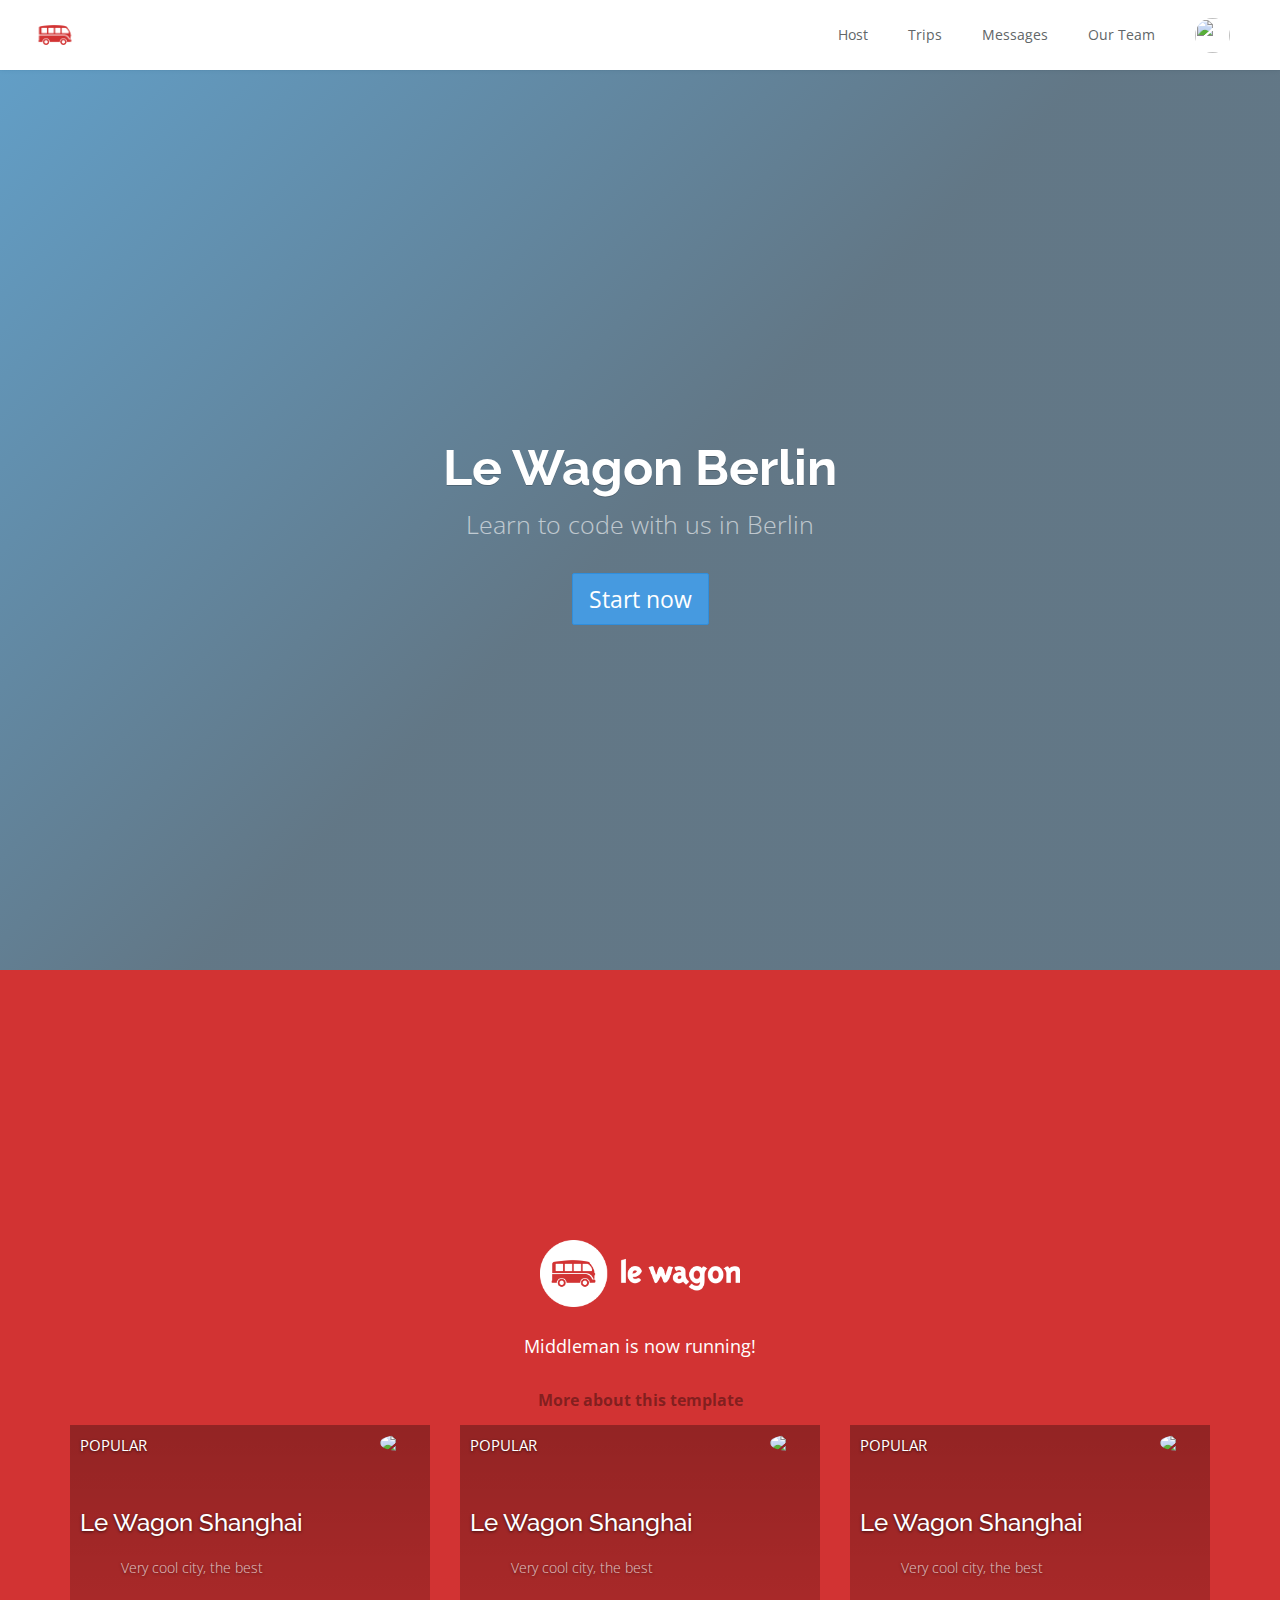
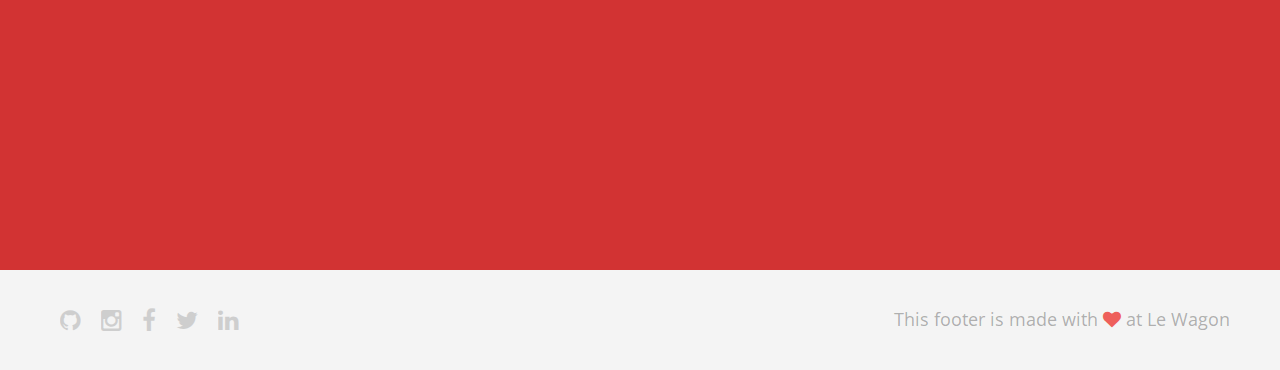
==== commit 0ae7aba2: "Automated commit at 2017-09-23 09:26:20 UTC by middleman-deploy 2.0.0-alpha" ====
--- a/index.html
+++ b/index.html
@@ -1,18 +1,77 @@
 <!doctype html>
 <html>
-  <head>
-    <meta charset="utf-8">
-    <meta http-equiv="x-ua-compatible" content="ie=edge">
-    <meta name="viewport"
-          content="width=device-width, initial-scale=1, shrink-to-fit=no">
-    <!-- Use the title from a page's frontmatter if it has one -->
-    <title>Le Wagon - Middleman</title>
-    <link href="stylesheets/application-3c48b980.css" rel="stylesheet" />
-    <script src="javascripts/application-93de88c9.js"></script>
-    <link href="images/favicon-f15af148.png" rel="icon" type="image/png" />
-  </head>
-  <body>
-    <div id="home">
+<head>
+  <meta charset="utf-8">
+  <meta http-equiv="x-ua-compatible" content="ie=edge">
+  <meta name="viewport"
+  content="width=device-width, initial-scale=1, shrink-to-fit=no">
+  <!-- Latest compiled and minified CSS -->
+  <link rel="stylesheet" href="https://maxcdn.bootstrapcdn.com/bootstrap/3.3.7/css/bootstrap.min.css" integrity="sha384-BVYiiSIFeK1dGmJRAkycuHAHRg32OmUcww7on3RYdg4Va+PmSTsz/K68vbdEjh4u" crossorigin="anonymous">
+
+  <!-- Optional theme -->
+  <link rel="stylesheet" href="https://maxcdn.bootstrapcdn.com/bootstrap/3.3.7/css/bootstrap-theme.min.css" integrity="sha384-rHyoN1iRsVXV4nD0JutlnGaslCJuC7uwjduW9SVrLvRYooPp2bWYgmgJQIXwl/Sp" crossorigin="anonymous">
+
+  <!-- Latest compiled and minified JavaScript -->
+  <script src="https://maxcdn.bootstrapcdn.com/bootstrap/3.3.7/js/bootstrap.min.js" integrity="sha384-Tc5IQib027qvyjSMfHjOMaLkfuWVxZxUPnCJA7l2mCWNIpG9mGCD8wGNIcPD7Txa" crossorigin="anonymous"></script>
+  <!-- Use the title from a page's frontmatter if it has one -->
+  <title>Le Wagon - Middleman</title>
+  <link href="stylesheets/application-0ddf2177.css" rel="stylesheet" />
+  <script src="javascripts/application-93de88c9.js"></script>
+  <link href="images/favicon-f15af148.png" rel="icon" type="image/png" />
+</head>
+<body>
+  <div class="navbar-wagon">
+  <!-- Logo -->
+  <a href="/" class="navbar-wagon-brand">
+    <img src="images/logo-acc9c0ec.png" alt="logo">
+  </a>
+
+  <!-- Right Navigation -->
+  <div class="navbar-wagon-right hidden-xs hidden-sm">
+
+    <a href="" class="navbar-wagon-item navbar-wagon-link">Host</a>
+    <a href="" class="navbar-wagon-item navbar-wagon-link">Trips</a>
+    <a href="" class="navbar-wagon-item navbar-wagon-link">Messages</a>
+    <a href="team.html" class="navbar-wagon-item navbar-wagon-link">Our Team</a>
+
+    <!-- Profile picture with dropdown list -->
+    <div class="navbar-wagon-item">
+      <div class="dropdown">
+        <img src="https://kitt.lewagon.com/placeholder/users/ssaunier" class="avatar dropdown-toggle" id="navbar-wagon-menu" data-toggle="dropdown">
+        <ul class="dropdown-menu dropdown-menu-right navbar-wagon-dropdown-menu">
+          <li><a href="#">Profile</a></li>
+          <li><a href="#">Dashboard</a></li>
+          <li><a href="#">Log Out</a></li>
+        </ul>
+      </div>
+    </div>
+  </div>
+
+  <!-- Dropdown appearing on mobile only -->
+  <div class="navbar-wagon-item hidden-md hidden-lg">
+    <div class="dropdown">
+      <i class="fa fa-bars dropdown-toggle" data-toggle="dropdown"></i>
+      <ul class="dropdown-menu dropdown-menu-right navbar-wagon-dropdown-menu">
+        <li><a href="#">Host</a></li>
+        <li><a href="#">Trips</a></li>
+        <li><a href="#">Messagese</a></li>
+      </ul>
+    </div>
+  </div>
+</div>
+
+  <div class="banner" style="background-image: linear-gradient(-225deg, rgba(0,101,168,0.6) 0%, rgba(0,36,61,0.6) 50%), url('https://kitt.lewagon.com/placeholder/cities/berlin');">
+  <div class="banner-content">
+    <h1>Le Wagon Berlin</h1>
+    <p>Learn to code with us in Berlin</p>
+    <a class="btn btn-primary btn-lg">Start now</a>
+  </div>
+</div>
+
+<div id="home">
+
+
+
   <div class="home-content">
     <img src="images/logo-acc9c0ec.png" width="200" alt="Logo" />
     <p>
@@ -21,8 +80,65 @@
     <p class="about">
       <a href="about.html">More about this template</a>
     </p>
+
+
+
+    <div class="container">
+      <div class="row">
+        <div class="col-xs-12 col-sm-4">
+          <div class="card" style="background-image: linear-gradient(rgba(0,0,0,0.3), rgba(0,0,0,0.2)), url('https://kitt.lewagon.com/placeholder/cities/shanghai');">
+            <div class="card-category">Popular</div>
+            <div class="card-description">
+              <h2>Le Wagon Shanghai</h2>
+              <p>Very cool city, the best</p>
+            </div>
+            <img class="card-user" src="https://kitt.lewagon.com/placeholder/users/tgenaitay">
+            <a class="card-link" href="#" ></a>
+          </div>
+
+        </div>
+        <div class="col-xs-12 col-sm-4">
+          <div class="card" style="background-image: linear-gradient(rgba(0,0,0,0.3), rgba(0,0,0,0.2)), url('https://kitt.lewagon.com/placeholder/cities/shanghai');">
+            <div class="card-category">Popular</div>
+            <div class="card-description">
+              <h2>Le Wagon Shanghai</h2>
+              <p>Very cool city, the best</p>
+            </div>
+            <img class="card-user" src="https://kitt.lewagon.com/placeholder/users/tgenaitay">
+            <a class="card-link" href="#" ></a>
+          </div>
+
+        </div>
+        <div class="col-xs-12 col-sm-4">
+          <div class="card" style="background-image: linear-gradient(rgba(0,0,0,0.3), rgba(0,0,0,0.2)), url('https://kitt.lewagon.com/placeholder/cities/shanghai');">
+            <div class="card-category">Popular</div>
+            <div class="card-description">
+              <h2>Le Wagon Shanghai</h2>
+              <p>Very cool city, the best</p>
+            </div>
+            <img class="card-user" src="https://kitt.lewagon.com/placeholder/users/tgenaitay">
+            <a class="card-link" href="#" ></a>
+          </div>
+
+        </div>
+      </div>
+    </div>
+
   </div>
 </div>
 
-  </body>
+  <div class="footer">
+  <div class="footer-links">
+    <a href="#"><i class="fa fa-github"></i></a>
+    <a href="#"><i class="fa fa-instagram"></i></a>
+    <a href="#"><i class="fa fa-facebook"></i></a>
+    <a href="#"><i class="fa fa-twitter"></i></a>
+    <a href="#"><i class="fa fa-linkedin"></i></a>
+  </div>
+  <div class="footer-copyright">
+    This footer is made with <i class="fa fa-heart"></i> at Le Wagon
+  </div>
+</div>
+
+</body>
 </html>
--- a/stylesheets/application-0ddf2177.css
+++ b/stylesheets/application-0ddf2177.css
@@ -0,0 +1,8 @@
+@import url("https://fonts.googleapis.com/css?family=Open+Sans:400,300,700|Raleway:400,100,300,700,500");/*!
+ * Bootstrap v3.3.7 (http://getbootstrap.com)
+ * Copyright 2011-2016 Twitter, Inc.
+ * Licensed under MIT (https://github.com/twbs/bootstrap/blob/master/LICENSE)
+ *//*! normalize.css v3.0.3 | MIT License | github.com/necolas/normalize.css */html{font-family:sans-serif;-ms-text-size-adjust:100%;-webkit-text-size-adjust:100%}body{margin:0}article,aside,details,figcaption,figure,footer,header,hgroup,main,menu,nav,section,summary{display:block}audio,canvas,progress,video{display:inline-block;vertical-align:baseline}audio:not([controls]){display:none;height:0}[hidden],template{display:none}a{background-color:transparent}a:active,a:hover{outline:0}abbr[title]{border-bottom:1px dotted}b,strong{font-weight:bold}dfn{font-style:italic}h1{font-size:2em;margin:0.67em 0}mark{background:#ff0;color:#000}small{font-size:80%}sub,sup{font-size:75%;line-height:0;position:relative;vertical-align:baseline}sup{top:-0.5em}sub{bottom:-0.25em}img{border:0}svg:not(:root){overflow:hidden}figure{margin:1em 40px}hr{-webkit-box-sizing:content-box;box-sizing:content-box;height:0}pre{overflow:auto}code,kbd,pre,samp{font-family:monospace, monospace;font-size:1em}button,input,optgroup,select,textarea{color:inherit;font:inherit;margin:0}button{overflow:visible}button,select{text-transform:none}button,html input[type="button"],input[type="reset"],input[type="submit"]{-webkit-appearance:button;cursor:pointer}button[disabled],html input[disabled]{cursor:default}button::-moz-focus-inner,input::-moz-focus-inner{border:0;padding:0}input{line-height:normal}input[type="checkbox"],input[type="radio"]{-webkit-box-sizing:border-box;box-sizing:border-box;padding:0}input[type="number"]::-webkit-inner-spin-button,input[type="number"]::-webkit-outer-spin-button{height:auto}input[type="search"]{-webkit-appearance:textfield;-webkit-box-sizing:content-box;box-sizing:content-box}input[type="search"]::-webkit-search-cancel-button,input[type="search"]::-webkit-search-decoration{-webkit-appearance:none}fieldset{border:1px solid #c0c0c0;margin:0 2px;padding:0.35em 0.625em 0.75em}legend{border:0;padding:0}textarea{overflow:auto}optgroup{font-weight:bold}table{border-collapse:collapse;border-spacing:0}td,th{padding:0}/*! Source: https://github.com/h5bp/html5-boilerplate/blob/master/src/css/main.css */@media print{*,*:before,*:after{background:transparent !important;color:#000 !important;-webkit-box-shadow:none !important;box-shadow:none !important;text-shadow:none !important}a,a:visited{text-decoration:underline}a[href]:after{content:" (" attr(href) ")"}abbr[title]:after{content:" (" attr(title) ")"}a[href^="#"]:after,a[href^="javascript:"]:after{content:""}pre,blockquote{border:1px solid #999;page-break-inside:avoid}thead{display:table-header-group}tr,img{page-break-inside:avoid}img{max-width:100% !important}p,h2,h3{orphans:3;widows:3}h2,h3{page-break-after:avoid}.navbar{display:none}.btn>.caret,.dropup>.btn>.caret{border-top-color:#000 !important}.label{border:1px solid #000}.table{border-collapse:collapse !important}.table td,.table th{background-color:#fff !important}.table-bordered th,.table-bordered td{border:1px solid #ddd !important}}@font-face{font-family:'Glyphicons Halflings';src:url("../assets/bootstrap/glyphicons-halflings-regular-86b6f62b.eot");src:url("../assets/bootstrap/glyphicons-halflings-regular-86b6f62b.eot?#iefix") format("embedded-opentype"),url("../assets/bootstrap/glyphicons-halflings-regular-ca35b697.woff2") format("woff2"),url("../assets/bootstrap/glyphicons-halflings-regular-278e49a8.woff") format("woff"),url("../assets/bootstrap/glyphicons-halflings-regular-44bc1850.ttf") format("truetype"),url("../assets/bootstrap/glyphicons-halflings-regular-de51a849.svg#glyphicons_halflingsregular") format("svg")}.glyphicon{position:relative;top:1px;display:inline-block;font-family:'Glyphicons Halflings';font-style:normal;font-weight:normal;line-height:1;-webkit-font-smoothing:antialiased;-moz-osx-font-smoothing:grayscale}.glyphicon-asterisk:before{content:"\002a"}.glyphicon-plus:before{content:"\002b"}.glyphicon-euro:before,.glyphicon-eur:before{content:"\20ac"}.glyphicon-minus:before{content:"\2212"}.glyphicon-cloud:before{content:"\2601"}.glyphicon-envelope:before{content:"\2709"}.glyphicon-pencil:before{content:"\270f"}.glyphicon-glass:before{content:"\e001"}.glyphicon-music:before{content:"\e002"}.glyphicon-search:before{content:"\e003"}.glyphicon-heart:before{content:"\e005"}.glyphicon-star:before{content:"\e006"}.glyphicon-star-empty:before{content:"\e007"}.glyphicon-user:before{content:"\e008"}.glyphicon-film:before{content:"\e009"}.glyphicon-th-large:before{content:"\e010"}.glyphicon-th:before{content:"\e011"}.glyphicon-th-list:before{content:"\e012"}.glyphicon-ok:before{content:"\e013"}.glyphicon-remove:before{content:"\e014"}.glyphicon-zoom-in:before{content:"\e015"}.glyphicon-zoom-out:before{content:"\e016"}.glyphicon-off:before{content:"\e017"}.glyphicon-signal:before{content:"\e018"}.glyphicon-cog:before{content:"\e019"}.glyphicon-trash:before{content:"\e020"}.glyphicon-home:before{content:"\e021"}.glyphicon-file:before{content:"\e022"}.glyphicon-time:before{content:"\e023"}.glyphicon-road:before{content:"\e024"}.glyphicon-download-alt:before{content:"\e025"}.glyphicon-download:before{content:"\e026"}.glyphicon-upload:before{content:"\e027"}.glyphicon-inbox:before{content:"\e028"}.glyphicon-play-circle:before{content:"\e029"}.glyphicon-repeat:before{content:"\e030"}.glyphicon-refresh:before{content:"\e031"}.glyphicon-list-alt:before{content:"\e032"}.glyphicon-lock:before{content:"\e033"}.glyphicon-flag:before{content:"\e034"}.glyphicon-headphones:before{content:"\e035"}.glyphicon-volume-off:before{content:"\e036"}.glyphicon-volume-down:before{content:"\e037"}.glyphicon-volume-up:before{content:"\e038"}.glyphicon-qrcode:before{content:"\e039"}.glyphicon-barcode:before{content:"\e040"}.glyphicon-tag:before{content:"\e041"}.glyphicon-tags:before{content:"\e042"}.glyphicon-book:before{content:"\e043"}.glyphicon-bookmark:before{content:"\e044"}.glyphicon-print:before{content:"\e045"}.glyphicon-camera:before{content:"\e046"}.glyphicon-font:before{content:"\e047"}.glyphicon-bold:before{content:"\e048"}.glyphicon-italic:before{content:"\e049"}.glyphicon-text-height:before{content:"\e050"}.glyphicon-text-width:before{content:"\e051"}.glyphicon-align-left:before{content:"\e052"}.glyphicon-align-center:before{content:"\e053"}.glyphicon-align-right:before{content:"\e054"}.glyphicon-align-justify:before{content:"\e055"}.glyphicon-list:before{content:"\e056"}.glyphicon-indent-left:before{content:"\e057"}.glyphicon-indent-right:before{content:"\e058"}.glyphicon-facetime-video:before{content:"\e059"}.glyphicon-picture:before{content:"\e060"}.glyphicon-map-marker:before{content:"\e062"}.glyphicon-adjust:before{content:"\e063"}.glyphicon-tint:before{content:"\e064"}.glyphicon-edit:before{content:"\e065"}.glyphicon-share:before{content:"\e066"}.glyphicon-check:before{content:"\e067"}.glyphicon-move:before{content:"\e068"}.glyphicon-step-backward:before{content:"\e069"}.glyphicon-fast-backward:before{content:"\e070"}.glyphicon-backward:before{content:"\e071"}.glyphicon-play:before{content:"\e072"}.glyphicon-pause:before{content:"\e073"}.glyphicon-stop:before{content:"\e074"}.glyphicon-forward:before{content:"\e075"}.glyphicon-fast-forward:before{content:"\e076"}.glyphicon-step-forward:before{content:"\e077"}.glyphicon-eject:before{content:"\e078"}.glyphicon-chevron-left:before{content:"\e079"}.glyphicon-chevron-right:before{content:"\e080"}.glyphicon-plus-sign:before{content:"\e081"}.glyphicon-minus-sign:before{content:"\e082"}.glyphicon-remove-sign:before{content:"\e083"}.glyphicon-ok-sign:before{content:"\e084"}.glyphicon-question-sign:before{content:"\e085"}.glyphicon-info-sign:before{content:"\e086"}.glyphicon-screenshot:before{content:"\e087"}.glyphicon-remove-circle:before{content:"\e088"}.glyphicon-ok-circle:before{content:"\e089"}.glyphicon-ban-circle:before{content:"\e090"}.glyphicon-arrow-left:before{content:"\e091"}.glyphicon-arrow-right:before{content:"\e092"}.glyphicon-arrow-up:before{content:"\e093"}.glyphicon-arrow-down:before{content:"\e094"}.glyphicon-share-alt:before{content:"\e095"}.glyphicon-resize-full:before{content:"\e096"}.glyphicon-resize-small:before{content:"\e097"}.glyphicon-exclamation-sign:before{content:"\e101"}.glyphicon-gift:before{content:"\e102"}.glyphicon-leaf:before{content:"\e103"}.glyphicon-fire:before{content:"\e104"}.glyphicon-eye-open:before{content:"\e105"}.glyphicon-eye-close:before{content:"\e106"}.glyphicon-warning-sign:before{content:"\e107"}.glyphicon-plane:before{content:"\e108"}.glyphicon-calendar:before{content:"\e109"}.glyphicon-random:before{content:"\e110"}.glyphicon-comment:before{content:"\e111"}.glyphicon-magnet:before{content:"\e112"}.glyphicon-chevron-up:before{content:"\e113"}.glyphicon-chevron-down:before{content:"\e114"}.glyphicon-retweet:before{content:"\e115"}.glyphicon-shopping-cart:before{content:"\e116"}.glyphicon-folder-close:before{content:"\e117"}.glyphicon-folder-open:before{content:"\e118"}.glyphicon-resize-vertical:before{content:"\e119"}.glyphicon-resize-horizontal:before{content:"\e120"}.glyphicon-hdd:before{content:"\e121"}.glyphicon-bullhorn:before{content:"\e122"}.glyphicon-bell:before{content:"\e123"}.glyphicon-certificate:before{content:"\e124"}.glyphicon-thumbs-up:before{content:"\e125"}.glyphicon-thumbs-down:before{content:"\e126"}.glyphicon-hand-right:before{content:"\e127"}.glyphicon-hand-left:before{content:"\e128"}.glyphicon-hand-up:before{content:"\e129"}.glyphicon-hand-down:before{content:"\e130"}.glyphicon-circle-arrow-right:before{content:"\e131"}.glyphicon-circle-arrow-left:before{content:"\e132"}.glyphicon-circle-arrow-up:before{content:"\e133"}.glyphicon-circle-arrow-down:before{content:"\e134"}.glyphicon-globe:before{content:"\e135"}.glyphicon-wrench:before{content:"\e136"}.glyphicon-tasks:before{content:"\e137"}.glyphicon-filter:before{content:"\e138"}.glyphicon-briefcase:before{content:"\e139"}.glyphicon-fullscreen:before{content:"\e140"}.glyphicon-dashboard:before{content:"\e141"}.glyphicon-paperclip:before{content:"\e142"}.glyphicon-heart-empty:before{content:"\e143"}.glyphicon-link:before{content:"\e144"}.glyphicon-phone:before{content:"\e145"}.glyphicon-pushpin:before{content:"\e146"}.glyphicon-usd:before{content:"\e148"}.glyphicon-gbp:before{content:"\e149"}.glyphicon-sort:before{content:"\e150"}.glyphicon-sort-by-alphabet:before{content:"\e151"}.glyphicon-sort-by-alphabet-alt:before{content:"\e152"}.glyphicon-sort-by-order:before{content:"\e153"}.glyphicon-sort-by-order-alt:before{content:"\e154"}.glyphicon-sort-by-attributes:before{content:"\e155"}.glyphicon-sort-by-attributes-alt:before{content:"\e156"}.glyphicon-unchecked:before{content:"\e157"}.glyphicon-expand:before{content:"\e158"}.glyphicon-collapse-down:before{content:"\e159"}.glyphicon-collapse-up:before{content:"\e160"}.glyphicon-log-in:before{content:"\e161"}.glyphicon-flash:before{content:"\e162"}.glyphicon-log-out:before{content:"\e163"}.glyphicon-new-window:before{content:"\e164"}.glyphicon-record:before{content:"\e165"}.glyphicon-save:before{content:"\e166"}.glyphicon-open:before{content:"\e167"}.glyphicon-saved:before{content:"\e168"}.glyphicon-import:before{content:"\e169"}.glyphicon-export:before{content:"\e170"}.glyphicon-send:before{content:"\e171"}.glyphicon-floppy-disk:before{content:"\e172"}.glyphicon-floppy-saved:before{content:"\e173"}.glyphicon-floppy-remove:before{content:"\e174"}.glyphicon-floppy-save:before{content:"\e175"}.glyphicon-floppy-open:before{content:"\e176"}.glyphicon-credit-card:before{content:"\e177"}.glyphicon-transfer:before{content:"\e178"}.glyphicon-cutlery:before{content:"\e179"}.glyphicon-header:before{content:"\e180"}.glyphicon-compressed:before{content:"\e181"}.glyphicon-earphone:before{content:"\e182"}.glyphicon-phone-alt:before{content:"\e183"}.glyphicon-tower:before{content:"\e184"}.glyphicon-stats:before{content:"\e185"}.glyphicon-sd-video:before{content:"\e186"}.glyphicon-hd-video:before{content:"\e187"}.glyphicon-subtitles:before{content:"\e188"}.glyphicon-sound-stereo:before{content:"\e189"}.glyphicon-sound-dolby:before{content:"\e190"}.glyphicon-sound-5-1:before{content:"\e191"}.glyphicon-sound-6-1:before{content:"\e192"}.glyphicon-sound-7-1:before{content:"\e193"}.glyphicon-copyright-mark:before{content:"\e194"}.glyphicon-registration-mark:before{content:"\e195"}.glyphicon-cloud-download:before{content:"\e197"}.glyphicon-cloud-upload:before{content:"\e198"}.glyphicon-tree-conifer:before{content:"\e199"}.glyphicon-tree-deciduous:before{content:"\e200"}.glyphicon-cd:before{content:"\e201"}.glyphicon-save-file:before{content:"\e202"}.glyphicon-open-file:before{content:"\e203"}.glyphicon-level-up:before{content:"\e204"}.glyphicon-copy:before{content:"\e205"}.glyphicon-paste:before{content:"\e206"}.glyphicon-alert:before{content:"\e209"}.glyphicon-equalizer:before{content:"\e210"}.glyphicon-king:before{content:"\e211"}.glyphicon-queen:before{content:"\e212"}.glyphicon-pawn:before{content:"\e213"}.glyphicon-bishop:before{content:"\e214"}.glyphicon-knight:before{content:"\e215"}.glyphicon-baby-formula:before{content:"\e216"}.glyphicon-tent:before{content:"\26fa"}.glyphicon-blackboard:before{content:"\e218"}.glyphicon-bed:before{content:"\e219"}.glyphicon-apple:before{content:"\f8ff"}.glyphicon-erase:before{content:"\e221"}.glyphicon-hourglass:before{content:"\231b"}.glyphicon-lamp:before{content:"\e223"}.glyphicon-duplicate:before{content:"\e224"}.glyphicon-piggy-bank:before{content:"\e225"}.glyphicon-scissors:before{content:"\e226"}.glyphicon-bitcoin:before{content:"\e227"}.glyphicon-btc:before{content:"\e227"}.glyphicon-xbt:before{content:"\e227"}.glyphicon-yen:before{content:"\00a5"}.glyphicon-jpy:before{content:"\00a5"}.glyphicon-ruble:before{content:"\20bd"}.glyphicon-rub:before{content:"\20bd"}.glyphicon-scale:before{content:"\e230"}.glyphicon-ice-lolly:before{content:"\e231"}.glyphicon-ice-lolly-tasted:before{content:"\e232"}.glyphicon-education:before{content:"\e233"}.glyphicon-option-horizontal:before{content:"\e234"}.glyphicon-option-vertical:before{content:"\e235"}.glyphicon-menu-hamburger:before{content:"\e236"}.glyphicon-modal-window:before{content:"\e237"}.glyphicon-oil:before{content:"\e238"}.glyphicon-grain:before{content:"\e239"}.glyphicon-sunglasses:before{content:"\e240"}.glyphicon-text-size:before{content:"\e241"}.glyphicon-text-color:before{content:"\e242"}.glyphicon-text-background:before{content:"\e243"}.glyphicon-object-align-top:before{content:"\e244"}.glyphicon-object-align-bottom:before{content:"\e245"}.glyphicon-object-align-horizontal:before{content:"\e246"}.glyphicon-object-align-left:before{content:"\e247"}.glyphicon-object-align-vertical:before{content:"\e248"}.glyphicon-object-align-right:before{content:"\e249"}.glyphicon-triangle-right:before{content:"\e250"}.glyphicon-triangle-left:before{content:"\e251"}.glyphicon-triangle-bottom:before{content:"\e252"}.glyphicon-triangle-top:before{content:"\e253"}.glyphicon-console:before{content:"\e254"}.glyphicon-superscript:before{content:"\e255"}.glyphicon-subscript:before{content:"\e256"}.glyphicon-menu-left:before{content:"\e257"}.glyphicon-menu-right:before{content:"\e258"}.glyphicon-menu-down:before{content:"\e259"}.glyphicon-menu-up:before{content:"\e260"}*{-webkit-box-sizing:border-box;box-sizing:border-box}*:before,*:after{-webkit-box-sizing:border-box;box-sizing:border-box}html{font-size:10px;-webkit-tap-highlight-color:transparent}body{font-family:"Open Sans", "Helvetica", "sans-serif";font-size:18px;line-height:1.42857143;color:#333333;background-color:#F4F4F4}input,button,select,textarea{font-family:inherit;font-size:inherit;line-height:inherit}a{color:#469AE0;text-decoration:none}a:hover,a:focus{color:#1f74ba;text-decoration:underline}a:focus{outline:5px auto -webkit-focus-ring-color;outline-offset:-2px}figure{margin:0}img{vertical-align:middle}.img-responsive{display:block;max-width:100%;height:auto}.img-rounded{border-radius:2px}.img-thumbnail{padding:4px;line-height:1.42857143;background-color:#F4F4F4;border:1px solid #ddd;border-radius:2px;-webkit-transition:all 0.2s ease-in-out;transition:all 0.2s ease-in-out;display:inline-block;max-width:100%;height:auto}.img-circle{border-radius:50%}hr{margin-top:25px;margin-bottom:25px;border:0;border-top:1px solid #eeeeee}.sr-only{position:absolute;width:1px;height:1px;margin:-1px;padding:0;overflow:hidden;clip:rect(0, 0, 0, 0);border:0}.sr-only-focusable:active,.sr-only-focusable:focus{position:static;width:auto;height:auto;margin:0;overflow:visible;clip:auto}[role="button"]{cursor:pointer}h1,h2,h3,h4,h5,h6,.h1,.h2,.h3,.h4,.h5,.h6{font-family:"Raleway", "Helvetica", "sans-serif";font-weight:500;line-height:1.1;color:inherit}h1 small,h1 .small,h2 small,h2 .small,h3 small,h3 .small,h4 small,h4 .small,h5 small,h5 .small,h6 small,h6 .small,.h1 small,.h1 .small,.h2 small,.h2 .small,.h3 small,.h3 .small,.h4 small,.h4 .small,.h5 small,.h5 .small,.h6 small,.h6 .small{font-weight:normal;line-height:1;color:#777777}h1,.h1,h2,.h2,h3,.h3{margin-top:25px;margin-bottom:12.5px}h1 small,h1 .small,.h1 small,.h1 .small,h2 small,h2 .small,.h2 small,.h2 .small,h3 small,h3 .small,.h3 small,.h3 .small{font-size:65%}h4,.h4,h5,.h5,h6,.h6{margin-top:12.5px;margin-bottom:12.5px}h4 small,h4 .small,.h4 small,.h4 .small,h5 small,h5 .small,.h5 small,.h5 .small,h6 small,h6 .small,.h6 small,.h6 .small{font-size:75%}h1,.h1{font-size:46px}h2,.h2{font-size:38px}h3,.h3{font-size:31px}h4,.h4{font-size:23px}h5,.h5{font-size:18px}h6,.h6{font-size:16px}p{margin:0 0 12.5px}.lead{margin-bottom:25px;font-size:20px;font-weight:300;line-height:1.4}@media (min-width: 768px){.lead{font-size:27px}}small,.small{font-size:88%}mark,.mark{background-color:#fcf8e3;padding:.2em}.text-left{text-align:left}.text-right{text-align:right}.text-center{text-align:center}.text-justify{text-align:justify}.text-nowrap{white-space:nowrap}.text-lowercase{text-transform:lowercase}.text-uppercase,.initialism{text-transform:uppercase}.text-capitalize{text-transform:capitalize}.text-muted{color:#777777}.text-primary{color:#469AE0}a.text-primary:hover,a.text-primary:focus{color:#2381d0}.text-success{color:#3c763d}a.text-success:hover,a.text-success:focus{color:#2b542c}.text-info{color:#31708f}a.text-info:hover,a.text-info:focus{color:#245269}.text-warning{color:#8a6d3b}a.text-warning:hover,a.text-warning:focus{color:#66512c}.text-danger{color:#a94442}a.text-danger:hover,a.text-danger:focus{color:#843534}.bg-primary{color:#fff}.bg-primary{background-color:#469AE0}a.bg-primary:hover,a.bg-primary:focus{background-color:#2381d0}.bg-success{background-color:#dff0d8}a.bg-success:hover,a.bg-success:focus{background-color:#c1e2b3}.bg-info{background-color:#d9edf7}a.bg-info:hover,a.bg-info:focus{background-color:#afd9ee}.bg-warning{background-color:#fcf8e3}a.bg-warning:hover,a.bg-warning:focus{background-color:#f7ecb5}.bg-danger{background-color:#f2dede}a.bg-danger:hover,a.bg-danger:focus{background-color:#e4b9b9}.page-header{padding-bottom:11.5px;margin:50px 0 25px;border-bottom:1px solid #eeeeee}ul,ol{margin-top:0;margin-bottom:12.5px}ul ul,ul ol,ol ul,ol ol{margin-bottom:0}.list-unstyled{padding-left:0;list-style:none}.list-inline{padding-left:0;list-style:none;margin-left:-5px}.list-inline>li{display:inline-block;padding-left:5px;padding-right:5px}dl{margin-top:0;margin-bottom:25px}dt,dd{line-height:1.42857143}dt{font-weight:bold}dd{margin-left:0}.dl-horizontal dd:before,.dl-horizontal dd:after{content:" ";display:table}.dl-horizontal dd:after{clear:both}@media (min-width: 768px){.dl-horizontal dt{float:left;width:160px;clear:left;text-align:right;overflow:hidden;text-overflow:ellipsis;white-space:nowrap}.dl-horizontal dd{margin-left:180px}}abbr[title],abbr[data-original-title]{cursor:help;border-bottom:1px dotted #777777}.initialism{font-size:90%}blockquote{padding:12.5px 25px;margin:0 0 25px;font-size:22.5px;border-left:5px solid #eeeeee}blockquote p:last-child,blockquote ul:last-child,blockquote ol:last-child{margin-bottom:0}blockquote footer,blockquote small,blockquote .small{display:block;font-size:80%;line-height:1.42857143;color:#777777}blockquote footer:before,blockquote small:before,blockquote .small:before{content:'\2014 \00A0'}.blockquote-reverse,blockquote.pull-right{padding-right:15px;padding-left:0;border-right:5px solid #eeeeee;border-left:0;text-align:right}.blockquote-reverse footer:before,.blockquote-reverse small:before,.blockquote-reverse .small:before,blockquote.pull-right footer:before,blockquote.pull-right small:before,blockquote.pull-right .small:before{content:''}.blockquote-reverse footer:after,.blockquote-reverse small:after,.blockquote-reverse .small:after,blockquote.pull-right footer:after,blockquote.pull-right small:after,blockquote.pull-right .small:after{content:'\00A0 \2014'}address{margin-bottom:25px;font-style:normal;line-height:1.42857143}code,kbd,pre,samp{font-family:Menlo, Monaco, Consolas, "Courier New", monospace}code{padding:2px 4px;font-size:90%;color:#c7254e;background-color:#f9f2f4;border-radius:2px}kbd{padding:2px 4px;font-size:90%;color:#fff;background-color:#333;border-radius:2px;-webkit-box-shadow:inset 0 -1px 0 rgba(0,0,0,0.25);box-shadow:inset 0 -1px 0 rgba(0,0,0,0.25)}kbd kbd{padding:0;font-size:100%;font-weight:bold;-webkit-box-shadow:none;box-shadow:none}pre{display:block;padding:12px;margin:0 0 12.5px;font-size:17px;line-height:1.42857143;word-break:break-all;word-wrap:break-word;color:#333333;background-color:#f5f5f5;border:1px solid #ccc;border-radius:2px}pre code{padding:0;font-size:inherit;color:inherit;white-space:pre-wrap;background-color:transparent;border-radius:0}.pre-scrollable{max-height:340px;overflow-y:scroll}.container{margin-right:auto;margin-left:auto;padding-left:15px;padding-right:15px}.container:before,.container:after{content:" ";display:table}.container:after{clear:both}@media (min-width: 768px){.container{width:750px}}@media (min-width: 992px){.container{width:970px}}@media (min-width: 1200px){.container{width:1170px}}.container-fluid{margin-right:auto;margin-left:auto;padding-left:15px;padding-right:15px}.container-fluid:before,.container-fluid:after{content:" ";display:table}.container-fluid:after{clear:both}.row{margin-left:-15px;margin-right:-15px}.row:before,.row:after{content:" ";display:table}.row:after{clear:both}.col-xs-1,.col-sm-1,.col-md-1,.col-lg-1,.col-xs-2,.col-sm-2,.col-md-2,.col-lg-2,.col-xs-3,.col-sm-3,.col-md-3,.col-lg-3,.col-xs-4,.col-sm-4,.col-md-4,.col-lg-4,.col-xs-5,.col-sm-5,.col-md-5,.col-lg-5,.col-xs-6,.col-sm-6,.col-md-6,.col-lg-6,.col-xs-7,.col-sm-7,.col-md-7,.col-lg-7,.col-xs-8,.col-sm-8,.col-md-8,.col-lg-8,.col-xs-9,.col-sm-9,.col-md-9,.col-lg-9,.col-xs-10,.col-sm-10,.col-md-10,.col-lg-10,.col-xs-11,.col-sm-11,.col-md-11,.col-lg-11,.col-xs-12,.col-sm-12,.col-md-12,.col-lg-12{position:relative;min-height:1px;padding-left:15px;padding-right:15px}.col-xs-1,.col-xs-2,.col-xs-3,.col-xs-4,.col-xs-5,.col-xs-6,.col-xs-7,.col-xs-8,.col-xs-9,.col-xs-10,.col-xs-11,.col-xs-12{float:left}.col-xs-1{width:8.33333333%}.col-xs-2{width:16.66666667%}.col-xs-3{width:25%}.col-xs-4{width:33.33333333%}.col-xs-5{width:41.66666667%}.col-xs-6{width:50%}.col-xs-7{width:58.33333333%}.col-xs-8{width:66.66666667%}.col-xs-9{width:75%}.col-xs-10{width:83.33333333%}.col-xs-11{width:91.66666667%}.col-xs-12{width:100%}.col-xs-pull-0{right:auto}.col-xs-pull-1{right:8.33333333%}.col-xs-pull-2{right:16.66666667%}.col-xs-pull-3{right:25%}.col-xs-pull-4{right:33.33333333%}.col-xs-pull-5{right:41.66666667%}.col-xs-pull-6{right:50%}.col-xs-pull-7{right:58.33333333%}.col-xs-pull-8{right:66.66666667%}.col-xs-pull-9{right:75%}.col-xs-pull-10{right:83.33333333%}.col-xs-pull-11{right:91.66666667%}.col-xs-pull-12{right:100%}.col-xs-push-0{left:auto}.col-xs-push-1{left:8.33333333%}.col-xs-push-2{left:16.66666667%}.col-xs-push-3{left:25%}.col-xs-push-4{left:33.33333333%}.col-xs-push-5{left:41.66666667%}.col-xs-push-6{left:50%}.col-xs-push-7{left:58.33333333%}.col-xs-push-8{left:66.66666667%}.col-xs-push-9{left:75%}.col-xs-push-10{left:83.33333333%}.col-xs-push-11{left:91.66666667%}.col-xs-push-12{left:100%}.col-xs-offset-0{margin-left:0%}.col-xs-offset-1{margin-left:8.33333333%}.col-xs-offset-2{margin-left:16.66666667%}.col-xs-offset-3{margin-left:25%}.col-xs-offset-4{margin-left:33.33333333%}.col-xs-offset-5{margin-left:41.66666667%}.col-xs-offset-6{margin-left:50%}.col-xs-offset-7{margin-left:58.33333333%}.col-xs-offset-8{margin-left:66.66666667%}.col-xs-offset-9{margin-left:75%}.col-xs-offset-10{margin-left:83.33333333%}.col-xs-offset-11{margin-left:91.66666667%}.col-xs-offset-12{margin-left:100%}@media (min-width: 768px){.col-sm-1,.col-sm-2,.col-sm-3,.col-sm-4,.col-sm-5,.col-sm-6,.col-sm-7,.col-sm-8,.col-sm-9,.col-sm-10,.col-sm-11,.col-sm-12{float:left}.col-sm-1{width:8.33333333%}.col-sm-2{width:16.66666667%}.col-sm-3{width:25%}.col-sm-4{width:33.33333333%}.col-sm-5{width:41.66666667%}.col-sm-6{width:50%}.col-sm-7{width:58.33333333%}.col-sm-8{width:66.66666667%}.col-sm-9{width:75%}.col-sm-10{width:83.33333333%}.col-sm-11{width:91.66666667%}.col-sm-12{width:100%}.col-sm-pull-0{right:auto}.col-sm-pull-1{right:8.33333333%}.col-sm-pull-2{right:16.66666667%}.col-sm-pull-3{right:25%}.col-sm-pull-4{right:33.33333333%}.col-sm-pull-5{right:41.66666667%}.col-sm-pull-6{right:50%}.col-sm-pull-7{right:58.33333333%}.col-sm-pull-8{right:66.66666667%}.col-sm-pull-9{right:75%}.col-sm-pull-10{right:83.33333333%}.col-sm-pull-11{right:91.66666667%}.col-sm-pull-12{right:100%}.col-sm-push-0{left:auto}.col-sm-push-1{left:8.33333333%}.col-sm-push-2{left:16.66666667%}.col-sm-push-3{left:25%}.col-sm-push-4{left:33.33333333%}.col-sm-push-5{left:41.66666667%}.col-sm-push-6{left:50%}.col-sm-push-7{left:58.33333333%}.col-sm-push-8{left:66.66666667%}.col-sm-push-9{left:75%}.col-sm-push-10{left:83.33333333%}.col-sm-push-11{left:91.66666667%}.col-sm-push-12{left:100%}.col-sm-offset-0{margin-left:0%}.col-sm-offset-1{margin-left:8.33333333%}.col-sm-offset-2{margin-left:16.66666667%}.col-sm-offset-3{margin-left:25%}.col-sm-offset-4{margin-left:33.33333333%}.col-sm-offset-5{margin-left:41.66666667%}.col-sm-offset-6{margin-left:50%}.col-sm-offset-7{margin-left:58.33333333%}.col-sm-offset-8{margin-left:66.66666667%}.col-sm-offset-9{margin-left:75%}.col-sm-offset-10{margin-left:83.33333333%}.col-sm-offset-11{margin-left:91.66666667%}.col-sm-offset-12{margin-left:100%}}@media (min-width: 992px){.col-md-1,.col-md-2,.col-md-3,.col-md-4,.col-md-5,.col-md-6,.col-md-7,.col-md-8,.col-md-9,.col-md-10,.col-md-11,.col-md-12{float:left}.col-md-1{width:8.33333333%}.col-md-2{width:16.66666667%}.col-md-3{width:25%}.col-md-4{width:33.33333333%}.col-md-5{width:41.66666667%}.col-md-6{width:50%}.col-md-7{width:58.33333333%}.col-md-8{width:66.66666667%}.col-md-9{width:75%}.col-md-10{width:83.33333333%}.col-md-11{width:91.66666667%}.col-md-12{width:100%}.col-md-pull-0{right:auto}.col-md-pull-1{right:8.33333333%}.col-md-pull-2{right:16.66666667%}.col-md-pull-3{right:25%}.col-md-pull-4{right:33.33333333%}.col-md-pull-5{right:41.66666667%}.col-md-pull-6{right:50%}.col-md-pull-7{right:58.33333333%}.col-md-pull-8{right:66.66666667%}.col-md-pull-9{right:75%}.col-md-pull-10{right:83.33333333%}.col-md-pull-11{right:91.66666667%}.col-md-pull-12{right:100%}.col-md-push-0{left:auto}.col-md-push-1{left:8.33333333%}.col-md-push-2{left:16.66666667%}.col-md-push-3{left:25%}.col-md-push-4{left:33.33333333%}.col-md-push-5{left:41.66666667%}.col-md-push-6{left:50%}.col-md-push-7{left:58.33333333%}.col-md-push-8{left:66.66666667%}.col-md-push-9{left:75%}.col-md-push-10{left:83.33333333%}.col-md-push-11{left:91.66666667%}.col-md-push-12{left:100%}.col-md-offset-0{margin-left:0%}.col-md-offset-1{margin-left:8.33333333%}.col-md-offset-2{margin-left:16.66666667%}.col-md-offset-3{margin-left:25%}.col-md-offset-4{margin-left:33.33333333%}.col-md-offset-5{margin-left:41.66666667%}.col-md-offset-6{margin-left:50%}.col-md-offset-7{margin-left:58.33333333%}.col-md-offset-8{margin-left:66.66666667%}.col-md-offset-9{margin-left:75%}.col-md-offset-10{margin-left:83.33333333%}.col-md-offset-11{margin-left:91.66666667%}.col-md-offset-12{margin-left:100%}}@media (min-width: 1200px){.col-lg-1,.col-lg-2,.col-lg-3,.col-lg-4,.col-lg-5,.col-lg-6,.col-lg-7,.col-lg-8,.col-lg-9,.col-lg-10,.col-lg-11,.col-lg-12{float:left}.col-lg-1{width:8.33333333%}.col-lg-2{width:16.66666667%}.col-lg-3{width:25%}.col-lg-4{width:33.33333333%}.col-lg-5{width:41.66666667%}.col-lg-6{width:50%}.col-lg-7{width:58.33333333%}.col-lg-8{width:66.66666667%}.col-lg-9{width:75%}.col-lg-10{width:83.33333333%}.col-lg-11{width:91.66666667%}.col-lg-12{width:100%}.col-lg-pull-0{right:auto}.col-lg-pull-1{right:8.33333333%}.col-lg-pull-2{right:16.66666667%}.col-lg-pull-3{right:25%}.col-lg-pull-4{right:33.33333333%}.col-lg-pull-5{right:41.66666667%}.col-lg-pull-6{right:50%}.col-lg-pull-7{right:58.33333333%}.col-lg-pull-8{right:66.66666667%}.col-lg-pull-9{right:75%}.col-lg-pull-10{right:83.33333333%}.col-lg-pull-11{right:91.66666667%}.col-lg-pull-12{right:100%}.col-lg-push-0{left:auto}.col-lg-push-1{left:8.33333333%}.col-lg-push-2{left:16.66666667%}.col-lg-push-3{left:25%}.col-lg-push-4{left:33.33333333%}.col-lg-push-5{left:41.66666667%}.col-lg-push-6{left:50%}.col-lg-push-7{left:58.33333333%}.col-lg-push-8{left:66.66666667%}.col-lg-push-9{left:75%}.col-lg-push-10{left:83.33333333%}.col-lg-push-11{left:91.66666667%}.col-lg-push-12{left:100%}.col-lg-offset-0{margin-left:0%}.col-lg-offset-1{margin-left:8.33333333%}.col-lg-offset-2{margin-left:16.66666667%}.col-lg-offset-3{margin-left:25%}.col-lg-offset-4{margin-left:33.33333333%}.col-lg-offset-5{margin-left:41.66666667%}.col-lg-offset-6{margin-left:50%}.col-lg-offset-7{margin-left:58.33333333%}.col-lg-offset-8{margin-left:66.66666667%}.col-lg-offset-9{margin-left:75%}.col-lg-offset-10{margin-left:83.33333333%}.col-lg-offset-11{margin-left:91.66666667%}.col-lg-offset-12{margin-left:100%}}table{background-color:transparent}caption{padding-top:8px;padding-bottom:8px;color:#777777;text-align:left}th{text-align:left}.table{width:100%;max-width:100%;margin-bottom:25px}.table>thead>tr>th,.table>thead>tr>td,.table>tbody>tr>th,.table>tbody>tr>td,.table>tfoot>tr>th,.table>tfoot>tr>td{padding:8px;line-height:1.42857143;vertical-align:top;border-top:1px solid #ddd}.table>thead>tr>th{vertical-align:bottom;border-bottom:2px solid #ddd}.table>caption+thead>tr:first-child>th,.table>caption+thead>tr:first-child>td,.table>colgroup+thead>tr:first-child>th,.table>colgroup+thead>tr:first-child>td,.table>thead:first-child>tr:first-child>th,.table>thead:first-child>tr:first-child>td{border-top:0}.table>tbody+tbody{border-top:2px solid #ddd}.table .table{background-color:#F4F4F4}.table-condensed>thead>tr>th,.table-condensed>thead>tr>td,.table-condensed>tbody>tr>th,.table-condensed>tbody>tr>td,.table-condensed>tfoot>tr>th,.table-condensed>tfoot>tr>td{padding:5px}.table-bordered{border:1px solid #ddd}.table-bordered>thead>tr>th,.table-bordered>thead>tr>td,.table-bordered>tbody>tr>th,.table-bordered>tbody>tr>td,.table-bordered>tfoot>tr>th,.table-bordered>tfoot>tr>td{border:1px solid #ddd}.table-bordered>thead>tr>th,.table-bordered>thead>tr>td{border-bottom-width:2px}.table-striped>tbody>tr:nth-of-type(odd){background-color:#f9f9f9}.table-hover>tbody>tr:hover{background-color:#f5f5f5}table col[class*="col-"]{position:static;float:none;display:table-column}table td[class*="col-"],table th[class*="col-"]{position:static;float:none;display:table-cell}.table>thead>tr>td.active,.table>thead>tr>th.active,.table>thead>tr.active>td,.table>thead>tr.active>th,.table>tbody>tr>td.active,.table>tbody>tr>th.active,.table>tbody>tr.active>td,.table>tbody>tr.active>th,.table>tfoot>tr>td.active,.table>tfoot>tr>th.active,.table>tfoot>tr.active>td,.table>tfoot>tr.active>th{background-color:#f5f5f5}.table-hover>tbody>tr>td.active:hover,.table-hover>tbody>tr>th.active:hover,.table-hover>tbody>tr.active:hover>td,.table-hover>tbody>tr:hover>.active,.table-hover>tbody>tr.active:hover>th{background-color:#e8e8e8}.table>thead>tr>td.success,.table>thead>tr>th.success,.table>thead>tr.success>td,.table>thead>tr.success>th,.table>tbody>tr>td.success,.table>tbody>tr>th.success,.table>tbody>tr.success>td,.table>tbody>tr.success>th,.table>tfoot>tr>td.success,.table>tfoot>tr>th.success,.table>tfoot>tr.success>td,.table>tfoot>tr.success>th{background-color:#dff0d8}.table-hover>tbody>tr>td.success:hover,.table-hover>tbody>tr>th.success:hover,.table-hover>tbody>tr.success:hover>td,.table-hover>tbody>tr:hover>.success,.table-hover>tbody>tr.success:hover>th{background-color:#d0e9c6}.table>thead>tr>td.info,.table>thead>tr>th.info,.table>thead>tr.info>td,.table>thead>tr.info>th,.table>tbody>tr>td.info,.table>tbody>tr>th.info,.table>tbody>tr.info>td,.table>tbody>tr.info>th,.table>tfoot>tr>td.info,.table>tfoot>tr>th.info,.table>tfoot>tr.info>td,.table>tfoot>tr.info>th{background-color:#d9edf7}.table-hover>tbody>tr>td.info:hover,.table-hover>tbody>tr>th.info:hover,.table-hover>tbody>tr.info:hover>td,.table-hover>tbody>tr:hover>.info,.table-hover>tbody>tr.info:hover>th{background-color:#c4e3f3}.table>thead>tr>td.warning,.table>thead>tr>th.warning,.table>thead>tr.warning>td,.table>thead>tr.warning>th,.table>tbody>tr>td.warning,.table>tbody>tr>th.warning,.table>tbody>tr.warning>td,.table>tbody>tr.warning>th,.table>tfoot>tr>td.warning,.table>tfoot>tr>th.warning,.table>tfoot>tr.warning>td,.table>tfoot>tr.warning>th{background-color:#fcf8e3}.table-hover>tbody>tr>td.warning:hover,.table-hover>tbody>tr>th.warning:hover,.table-hover>tbody>tr.warning:hover>td,.table-hover>tbody>tr:hover>.warning,.table-hover>tbody>tr.warning:hover>th{background-color:#faf2cc}.table>thead>tr>td.danger,.table>thead>tr>th.danger,.table>thead>tr.danger>td,.table>thead>tr.danger>th,.table>tbody>tr>td.danger,.table>tbody>tr>th.danger,.table>tbody>tr.danger>td,.table>tbody>tr.danger>th,.table>tfoot>tr>td.danger,.table>tfoot>tr>th.danger,.table>tfoot>tr.danger>td,.table>tfoot>tr.danger>th{background-color:#f2dede}.table-hover>tbody>tr>td.danger:hover,.table-hover>tbody>tr>th.danger:hover,.table-hover>tbody>tr.danger:hover>td,.table-hover>tbody>tr:hover>.danger,.table-hover>tbody>tr.danger:hover>th{background-color:#ebcccc}.table-responsive{overflow-x:auto;min-height:0.01%}@media screen and (max-width: 767px){.table-responsive{width:100%;margin-bottom:18.75px;overflow-y:hidden;-ms-overflow-style:-ms-autohiding-scrollbar;border:1px solid #ddd}.table-responsive>.table{margin-bottom:0}.table-responsive>.table>thead>tr>th,.table-responsive>.table>thead>tr>td,.table-responsive>.table>tbody>tr>th,.table-responsive>.table>tbody>tr>td,.table-responsive>.table>tfoot>tr>th,.table-responsive>.table>tfoot>tr>td{white-space:nowrap}.table-responsive>.table-bordered{border:0}.table-responsive>.table-bordered>thead>tr>th:first-child,.table-responsive>.table-bordered>thead>tr>td:first-child,.table-responsive>.table-bordered>tbody>tr>th:first-child,.table-responsive>.table-bordered>tbody>tr>td:first-child,.table-responsive>.table-bordered>tfoot>tr>th:first-child,.table-responsive>.table-bordered>tfoot>tr>td:first-child{border-left:0}.table-responsive>.table-bordered>thead>tr>th:last-child,.table-responsive>.table-bordered>thead>tr>td:last-child,.table-responsive>.table-bordered>tbody>tr>th:last-child,.table-responsive>.table-bordered>tbody>tr>td:last-child,.table-responsive>.table-bordered>tfoot>tr>th:last-child,.table-responsive>.table-bordered>tfoot>tr>td:last-child{border-right:0}.table-responsive>.table-bordered>tbody>tr:last-child>th,.table-responsive>.table-bordered>tbody>tr:last-child>td,.table-responsive>.table-bordered>tfoot>tr:last-child>th,.table-responsive>.table-bordered>tfoot>tr:last-child>td{border-bottom:0}}fieldset{padding:0;margin:0;border:0;min-width:0}legend{display:block;width:100%;padding:0;margin-bottom:25px;font-size:27px;line-height:inherit;color:#333333;border:0;border-bottom:1px solid #e5e5e5}label{display:inline-block;max-width:100%;margin-bottom:5px;font-weight:bold}input[type="search"]{-webkit-box-sizing:border-box;box-sizing:border-box}input[type="radio"],input[type="checkbox"]{margin:4px 0 0;margin-top:1px \9;line-height:normal}input[type="file"]{display:block}input[type="range"]{display:block;width:100%}select[multiple],select[size]{height:auto}input[type="file"]:focus,input[type="radio"]:focus,input[type="checkbox"]:focus{outline:5px auto -webkit-focus-ring-color;outline-offset:-2px}output{display:block;padding-top:7px;font-size:18px;line-height:1.42857143;color:#000000}.form-control{display:block;width:100%;height:39px;padding:6px 12px;font-size:18px;line-height:1.42857143;color:#000000;background-color:#fff;background-image:none;border:1px solid #ccc;border-radius:2px;-webkit-box-shadow:inset 0 1px 1px rgba(0,0,0,0.075);box-shadow:inset 0 1px 1px rgba(0,0,0,0.075);-webkit-transition:border-color ease-in-out 0.15s, box-shadow ease-in-out 0.15s;-webkit-transition:border-color ease-in-out 0.15s, -webkit-box-shadow ease-in-out 0.15s;transition:border-color ease-in-out 0.15s, -webkit-box-shadow ease-in-out 0.15s;transition:border-color ease-in-out 0.15s, box-shadow ease-in-out 0.15s;transition:border-color ease-in-out 0.15s, box-shadow ease-in-out 0.15s, -webkit-box-shadow ease-in-out 0.15s}.form-control:focus{border-color:#66afe9;outline:0;-webkit-box-shadow:inset 0 1px 1px rgba(0,0,0,0.075),0 0 8px rgba(102,175,233,0.6);box-shadow:inset 0 1px 1px rgba(0,0,0,0.075),0 0 8px rgba(102,175,233,0.6)}.form-control::-moz-placeholder{color:#999;opacity:1}.form-control:-ms-input-placeholder{color:#999}.form-control::-webkit-input-placeholder{color:#999}.form-control::-ms-expand{border:0;background-color:transparent}.form-control[disabled],.form-control[readonly],fieldset[disabled] .form-control{background-color:#eeeeee;opacity:1}.form-control[disabled],fieldset[disabled] .form-control{cursor:not-allowed}textarea.form-control{height:auto}input[type="search"]{-webkit-appearance:none}@media screen and (-webkit-min-device-pixel-ratio: 0){input[type="date"].form-control,input[type="time"].form-control,input[type="datetime-local"].form-control,input[type="month"].form-control{line-height:39px}input[type="date"].input-sm,.input-group-sm>input[type="date"].form-control,.input-group-sm>input[type="date"].input-group-addon,.input-group-sm>.input-group-btn>input[type="date"].btn,.input-group-sm input[type="date"],input[type="time"].input-sm,.input-group-sm>input[type="time"].form-control,.input-group-sm>input[type="time"].input-group-addon,.input-group-sm>.input-group-btn>input[type="time"].btn,.input-group-sm input[type="time"],input[type="datetime-local"].input-sm,.input-group-sm>input[type="datetime-local"].form-control,.input-group-sm>input[type="datetime-local"].input-group-addon,.input-group-sm>.input-group-btn>input[type="datetime-local"].btn,.input-group-sm input[type="datetime-local"],input[type="month"].input-sm,.input-group-sm>input[type="month"].form-control,.input-group-sm>input[type="month"].input-group-addon,.input-group-sm>.input-group-btn>input[type="month"].btn,.input-group-sm input[type="month"]{line-height:36px}input[type="date"].input-lg,.input-group-lg>input[type="date"].form-control,.input-group-lg>input[type="date"].input-group-addon,.input-group-lg>.input-group-btn>input[type="date"].btn,.input-group-lg input[type="date"],input[type="time"].input-lg,.input-group-lg>input[type="time"].form-control,.input-group-lg>input[type="time"].input-group-addon,.input-group-lg>.input-group-btn>input[type="time"].btn,.input-group-lg input[type="time"],input[type="datetime-local"].input-lg,.input-group-lg>input[type="datetime-local"].form-control,.input-group-lg>input[type="datetime-local"].input-group-addon,.input-group-lg>.input-group-btn>input[type="datetime-local"].btn,.input-group-lg input[type="datetime-local"],input[type="month"].input-lg,.input-group-lg>input[type="month"].form-control,.input-group-lg>input[type="month"].input-group-addon,.input-group-lg>.input-group-btn>input[type="month"].btn,.input-group-lg input[type="month"]{line-height:53px}}.form-group{margin-bottom:15px}.radio,.checkbox{position:relative;display:block;margin-top:10px;margin-bottom:10px}.radio label,.checkbox label{min-height:25px;padding-left:20px;margin-bottom:0;font-weight:normal;cursor:pointer}.radio input[type="radio"],.radio-inline input[type="radio"],.checkbox input[type="checkbox"],.checkbox-inline input[type="checkbox"]{position:absolute;margin-left:-20px;margin-top:4px \9}.radio+.radio,.checkbox+.checkbox{margin-top:-5px}.radio-inline,.checkbox-inline{position:relative;display:inline-block;padding-left:20px;margin-bottom:0;vertical-align:middle;font-weight:normal;cursor:pointer}.radio-inline+.radio-inline,.checkbox-inline+.checkbox-inline{margin-top:0;margin-left:10px}input[type="radio"][disabled],input[type="radio"].disabled,fieldset[disabled] input[type="radio"],input[type="checkbox"][disabled],input[type="checkbox"].disabled,fieldset[disabled] input[type="checkbox"]{cursor:not-allowed}.radio-inline.disabled,fieldset[disabled] .radio-inline,.checkbox-inline.disabled,fieldset[disabled] .checkbox-inline{cursor:not-allowed}.radio.disabled label,fieldset[disabled] .radio label,.checkbox.disabled label,fieldset[disabled] .checkbox label{cursor:not-allowed}.form-control-static{padding-top:7px;padding-bottom:7px;margin-bottom:0;min-height:43px}.form-control-static.input-lg,.input-group-lg>.form-control-static.form-control,.input-group-lg>.form-control-static.input-group-addon,.input-group-lg>.input-group-btn>.form-control-static.btn,.form-control-static.input-sm,.input-group-sm>.form-control-static.form-control,.input-group-sm>.form-control-static.input-group-addon,.input-group-sm>.input-group-btn>.form-control-static.btn{padding-left:0;padding-right:0}.input-sm,.input-group-sm>.form-control,.input-group-sm>.input-group-addon,.input-group-sm>.input-group-btn>.btn{height:36px;padding:5px 10px;font-size:16px;line-height:1.5;border-radius:2px}select.input-sm,.input-group-sm>select.form-control,.input-group-sm>select.input-group-addon,.input-group-sm>.input-group-btn>select.btn{height:36px;line-height:36px}textarea.input-sm,.input-group-sm>textarea.form-control,.input-group-sm>textarea.input-group-addon,.input-group-sm>.input-group-btn>textarea.btn,select[multiple].input-sm,.input-group-sm>select[multiple].form-control,.input-group-sm>select[multiple].input-group-addon,.input-group-sm>.input-group-btn>select[multiple].btn{height:auto}.form-group-sm .form-control{height:36px;padding:5px 10px;font-size:16px;line-height:1.5;border-radius:2px}.form-group-sm select.form-control{height:36px;line-height:36px}.form-group-sm textarea.form-control,.form-group-sm select[multiple].form-control{height:auto}.form-group-sm .form-control-static{height:36px;min-height:41px;padding:6px 10px;font-size:16px;line-height:1.5}.input-lg,.input-group-lg>.form-control,.input-group-lg>.input-group-addon,.input-group-lg>.input-group-btn>.btn{height:53px;padding:10px 16px;font-size:23px;line-height:1.3333333;border-radius:2px}select.input-lg,.input-group-lg>select.form-control,.input-group-lg>select.input-group-addon,.input-group-lg>.input-group-btn>select.btn{height:53px;line-height:53px}textarea.input-lg,.input-group-lg>textarea.form-control,.input-group-lg>textarea.input-group-addon,.input-group-lg>.input-group-btn>textarea.btn,select[multiple].input-lg,.input-group-lg>select[multiple].form-control,.input-group-lg>select[multiple].input-group-addon,.input-group-lg>.input-group-btn>select[multiple].btn{height:auto}.form-group-lg .form-control{height:53px;padding:10px 16px;font-size:23px;line-height:1.3333333;border-radius:2px}.form-group-lg select.form-control{height:53px;line-height:53px}.form-group-lg textarea.form-control,.form-group-lg select[multiple].form-control{height:auto}.form-group-lg .form-control-static{height:53px;min-height:48px;padding:11px 16px;font-size:23px;line-height:1.3333333}.has-feedback{position:relative}.has-feedback .form-control{padding-right:48.75px}.form-control-feedback{position:absolute;top:0;right:0;z-index:2;display:block;width:39px;height:39px;line-height:39px;text-align:center;pointer-events:none}.input-lg+.form-control-feedback,.input-group-lg>.form-control+.form-control-feedback,.input-group-lg>.input-group-addon+.form-control-feedback,.input-group-lg>.input-group-btn>.btn+.form-control-feedback,.input-group-lg+.form-control-feedback,.form-group-lg .form-control+.form-control-feedback{width:53px;height:53px;line-height:53px}.input-sm+.form-control-feedback,.input-group-sm>.form-control+.form-control-feedback,.input-group-sm>.input-group-addon+.form-control-feedback,.input-group-sm>.input-group-btn>.btn+.form-control-feedback,.input-group-sm+.form-control-feedback,.form-group-sm .form-control+.form-control-feedback{width:36px;height:36px;line-height:36px}.has-success .help-block,.has-success .control-label,.has-success .radio,.has-success .checkbox,.has-success .radio-inline,.has-success .checkbox-inline,.has-success.radio label,.has-success.checkbox label,.has-success.radio-inline label,.has-success.checkbox-inline label{color:#3c763d}.has-success .form-control{border-color:#3c763d;-webkit-box-shadow:inset 0 1px 1px rgba(0,0,0,0.075);box-shadow:inset 0 1px 1px rgba(0,0,0,0.075)}.has-success .form-control:focus{border-color:#2b542c;-webkit-box-shadow:inset 0 1px 1px rgba(0,0,0,0.075),0 0 6px #67b168;box-shadow:inset 0 1px 1px rgba(0,0,0,0.075),0 0 6px #67b168}.has-success .input-group-addon{color:#3c763d;border-color:#3c763d;background-color:#dff0d8}.has-success .form-control-feedback{color:#3c763d}.has-warning .help-block,.has-warning .control-label,.has-warning .radio,.has-warning .checkbox,.has-warning .radio-inline,.has-warning .checkbox-inline,.has-warning.radio label,.has-warning.checkbox label,.has-warning.radio-inline label,.has-warning.checkbox-inline label{color:#8a6d3b}.has-warning .form-control{border-color:#8a6d3b;-webkit-box-shadow:inset 0 1px 1px rgba(0,0,0,0.075);box-shadow:inset 0 1px 1px rgba(0,0,0,0.075)}.has-warning .form-control:focus{border-color:#66512c;-webkit-box-shadow:inset 0 1px 1px rgba(0,0,0,0.075),0 0 6px #c0a16b;box-shadow:inset 0 1px 1px rgba(0,0,0,0.075),0 0 6px #c0a16b}.has-warning .input-group-addon{color:#8a6d3b;border-color:#8a6d3b;background-color:#fcf8e3}.has-warning .form-control-feedback{color:#8a6d3b}.has-error .help-block,.has-error .control-label,.has-error .radio,.has-error .checkbox,.has-error .radio-inline,.has-error .checkbox-inline,.has-error.radio label,.has-error.checkbox label,.has-error.radio-inline label,.has-error.checkbox-inline label{color:#a94442}.has-error .form-control{border-color:#a94442;-webkit-box-shadow:inset 0 1px 1px rgba(0,0,0,0.075);box-shadow:inset 0 1px 1px rgba(0,0,0,0.075)}.has-error .form-control:focus{border-color:#843534;-webkit-box-shadow:inset 0 1px 1px rgba(0,0,0,0.075),0 0 6px #ce8483;box-shadow:inset 0 1px 1px rgba(0,0,0,0.075),0 0 6px #ce8483}.has-error .input-group-addon{color:#a94442;border-color:#a94442;background-color:#f2dede}.has-error .form-control-feedback{color:#a94442}.has-feedback label ~ .form-control-feedback{top:30px}.has-feedback label.sr-only ~ .form-control-feedback{top:0}.help-block{display:block;margin-top:5px;margin-bottom:10px;color:#737373}@media (min-width: 768px){.form-inline .form-group{display:inline-block;margin-bottom:0;vertical-align:middle}.form-inline .form-control{display:inline-block;width:auto;vertical-align:middle}.form-inline .form-control-static{display:inline-block}.form-inline .input-group{display:inline-table;vertical-align:middle}.form-inline .input-group .input-group-addon,.form-inline .input-group .input-group-btn,.form-inline .input-group .form-control{width:auto}.form-inline .input-group>.form-control{width:100%}.form-inline .control-label{margin-bottom:0;vertical-align:middle}.form-inline .radio,.form-inline .checkbox{display:inline-block;margin-top:0;margin-bottom:0;vertical-align:middle}.form-inline .radio label,.form-inline .checkbox label{padding-left:0}.form-inline .radio input[type="radio"],.form-inline .checkbox input[type="checkbox"]{position:relative;margin-left:0}.form-inline .has-feedback .form-control-feedback{top:0}}.form-horizontal .radio,.form-horizontal .checkbox,.form-horizontal .radio-inline,.form-horizontal .checkbox-inline{margin-top:0;margin-bottom:0;padding-top:7px}.form-horizontal .radio,.form-horizontal .checkbox{min-height:32px}.form-horizontal .form-group{margin-left:-15px;margin-right:-15px}.form-horizontal .form-group:before,.form-horizontal .form-group:after{content:" ";display:table}.form-horizontal .form-group:after{clear:both}@media (min-width: 768px){.form-horizontal .control-label{text-align:right;margin-bottom:0;padding-top:7px}}.form-horizontal .has-feedback .form-control-feedback{right:15px}@media (min-width: 768px){.form-horizontal .form-group-lg .control-label{padding-top:11px;font-size:23px}}@media (min-width: 768px){.form-horizontal .form-group-sm .control-label{padding-top:6px;font-size:16px}}.btn{display:inline-block;margin-bottom:0;font-weight:normal;text-align:center;vertical-align:middle;-ms-touch-action:manipulation;touch-action:manipulation;cursor:pointer;background-image:none;border:1px solid transparent;white-space:nowrap;padding:6px 12px;font-size:18px;line-height:1.42857143;border-radius:2px;-webkit-user-select:none;-moz-user-select:none;-ms-user-select:none;user-select:none}.btn:focus,.btn.focus,.btn:active:focus,.btn:active.focus,.btn.active:focus,.btn.active.focus{outline:5px auto -webkit-focus-ring-color;outline-offset:-2px}.btn:hover,.btn:focus,.btn.focus{color:#333;text-decoration:none}.btn:active,.btn.active{outline:0;background-image:none;-webkit-box-shadow:inset 0 3px 5px rgba(0,0,0,0.125);box-shadow:inset 0 3px 5px rgba(0,0,0,0.125)}.btn.disabled,.btn[disabled],fieldset[disabled] .btn{cursor:not-allowed;opacity:0.65;filter:alpha(opacity=65);-webkit-box-shadow:none;box-shadow:none}a.btn.disabled,fieldset[disabled] a.btn{pointer-events:none}.btn-default{color:#333;background-color:#fff;border-color:#ccc}.btn-default:focus,.btn-default.focus{color:#333;background-color:#e6e6e6;border-color:#8c8c8c}.btn-default:hover{color:#333;background-color:#e6e6e6;border-color:#adadad}.btn-default:active,.btn-default.active,.open>.btn-default.dropdown-toggle{color:#333;background-color:#e6e6e6;border-color:#adadad}.btn-default:active:hover,.btn-default:active:focus,.btn-default:active.focus,.btn-default.active:hover,.btn-default.active:focus,.btn-default.active.focus,.open>.btn-default.dropdown-toggle:hover,.open>.btn-default.dropdown-toggle:focus,.open>.btn-default.dropdown-toggle.focus{color:#333;background-color:#d4d4d4;border-color:#8c8c8c}.btn-default:active,.btn-default.active,.open>.btn-default.dropdown-toggle{background-image:none}.btn-default.disabled:hover,.btn-default.disabled:focus,.btn-default.disabled.focus,.btn-default[disabled]:hover,.btn-default[disabled]:focus,.btn-default[disabled].focus,fieldset[disabled] .btn-default:hover,fieldset[disabled] .btn-default:focus,fieldset[disabled] .btn-default.focus{background-color:#fff;border-color:#ccc}.btn-default .badge{color:#fff;background-color:#333}.btn-primary{color:#fff;background-color:#469AE0;border-color:#308edc}.btn-primary:focus,.btn-primary.focus{color:#fff;background-color:#2381d0;border-color:#144b79}.btn-primary:hover{color:#fff;background-color:#2381d0;border-color:#1e6eb2}.btn-primary:active,.btn-primary.active,.open>.btn-primary.dropdown-toggle{color:#fff;background-color:#2381d0;border-color:#1e6eb2}.btn-primary:active:hover,.btn-primary:active:focus,.btn-primary:active.focus,.btn-primary.active:hover,.btn-primary.active:focus,.btn-primary.active.focus,.open>.btn-primary.dropdown-toggle:hover,.open>.btn-primary.dropdown-toggle:focus,.open>.btn-primary.dropdown-toggle.focus{color:#fff;background-color:#1e6eb2;border-color:#144b79}.btn-primary:active,.btn-primary.active,.open>.btn-primary.dropdown-toggle{background-image:none}.btn-primary.disabled:hover,.btn-primary.disabled:focus,.btn-primary.disabled.focus,.btn-primary[disabled]:hover,.btn-primary[disabled]:focus,.btn-primary[disabled].focus,fieldset[disabled] .btn-primary:hover,fieldset[disabled] .btn-primary:focus,fieldset[disabled] .btn-primary.focus{background-color:#469AE0;border-color:#308edc}.btn-primary .badge{color:#469AE0;background-color:#fff}.btn-success{color:#fff;background-color:#32B796;border-color:#2da386}.btn-success:focus,.btn-success.focus{color:#fff;background-color:#278f75;border-color:#113f34}.btn-success:hover{color:#fff;background-color:#278f75;border-color:#1f735e}.btn-success:active,.btn-success.active,.open>.btn-success.dropdown-toggle{color:#fff;background-color:#278f75;border-color:#1f735e}.btn-success:active:hover,.btn-success:active:focus,.btn-success:active.focus,.btn-success.active:hover,.btn-success.active:focus,.btn-success.active.focus,.open>.btn-success.dropdown-toggle:hover,.open>.btn-success.dropdown-toggle:focus,.open>.btn-success.dropdown-toggle.focus{color:#fff;background-color:#1f735e;border-color:#113f34}.btn-success:active,.btn-success.active,.open>.btn-success.dropdown-toggle{background-image:none}.btn-success.disabled:hover,.btn-success.disabled:focus,.btn-success.disabled.focus,.btn-success[disabled]:hover,.btn-success[disabled]:focus,.btn-success[disabled].focus,fieldset[disabled] .btn-success:hover,fieldset[disabled] .btn-success:focus,fieldset[disabled] .btn-success.focus{background-color:#32B796;border-color:#2da386}.btn-success .badge{color:#32B796;background-color:#fff}.btn-info{color:#fff;background-color:#FDB631;border-color:#fdad18}.btn-info:focus,.btn-info.focus{color:#fff;background-color:#f9a302;border-color:#946101}.btn-info:hover{color:#fff;background-color:#f9a302;border-color:#d58c02}.btn-info:active,.btn-info.active,.open>.btn-info.dropdown-toggle{color:#fff;background-color:#f9a302;border-color:#d58c02}.btn-info:active:hover,.btn-info:active:focus,.btn-info:active.focus,.btn-info.active:hover,.btn-info.active:focus,.btn-info.active.focus,.open>.btn-info.dropdown-toggle:hover,.open>.btn-info.dropdown-toggle:focus,.open>.btn-info.dropdown-toggle.focus{color:#fff;background-color:#d58c02;border-color:#946101}.btn-info:active,.btn-info.active,.open>.btn-info.dropdown-toggle{background-image:none}.btn-info.disabled:hover,.btn-info.disabled:focus,.btn-info.disabled.focus,.btn-info[disabled]:hover,.btn-info[disabled]:focus,.btn-info[disabled].focus,fieldset[disabled] .btn-info:hover,fieldset[disabled] .btn-info:focus,fieldset[disabled] .btn-info.focus{background-color:#FDB631;border-color:#fdad18}.btn-info .badge{color:#FDB631;background-color:#fff}.btn-warning{color:#fff;background-color:#E67E22;border-color:#d67118}.btn-warning:focus,.btn-warning.focus{color:#fff;background-color:#bf6516;border-color:#64350b}.btn-warning:hover{color:#fff;background-color:#bf6516;border-color:#9f5412}.btn-warning:active,.btn-warning.active,.open>.btn-warning.dropdown-toggle{color:#fff;background-color:#bf6516;border-color:#9f5412}.btn-warning:active:hover,.btn-warning:active:focus,.btn-warning:active.focus,.btn-warning.active:hover,.btn-warning.active:focus,.btn-warning.active.focus,.open>.btn-warning.dropdown-toggle:hover,.open>.btn-warning.dropdown-toggle:focus,.open>.btn-warning.dropdown-toggle.focus{color:#fff;background-color:#9f5412;border-color:#64350b}.btn-warning:active,.btn-warning.active,.open>.btn-warning.dropdown-toggle{background-image:none}.btn-warning.disabled:hover,.btn-warning.disabled:focus,.btn-warning.disabled.focus,.btn-warning[disabled]:hover,.btn-warning[disabled]:focus,.btn-warning[disabled].focus,fieldset[disabled] .btn-warning:hover,fieldset[disabled] .btn-warning:focus,fieldset[disabled] .btn-warning.focus{background-color:#E67E22;border-color:#d67118}.btn-warning .badge{color:#E67E22;background-color:#fff}.btn-danger{color:#fff;background-color:#EE5F5B;border-color:#ec4844}.btn-danger:focus,.btn-danger.focus{color:#fff;background-color:#e9322d;border-color:#9f1411}.btn-danger:hover{color:#fff;background-color:#e9322d;border-color:#dc1c17}.btn-danger:active,.btn-danger.active,.open>.btn-danger.dropdown-toggle{color:#fff;background-color:#e9322d;border-color:#dc1c17}.btn-danger:active:hover,.btn-danger:active:focus,.btn-danger:active.focus,.btn-danger.active:hover,.btn-danger.active:focus,.btn-danger.active.focus,.open>.btn-danger.dropdown-toggle:hover,.open>.btn-danger.dropdown-toggle:focus,.open>.btn-danger.dropdown-toggle.focus{color:#fff;background-color:#dc1c17;border-color:#9f1411}.btn-danger:active,.btn-danger.active,.open>.btn-danger.dropdown-toggle{background-image:none}.btn-danger.disabled:hover,.btn-danger.disabled:focus,.btn-danger.disabled.focus,.btn-danger[disabled]:hover,.btn-danger[disabled]:focus,.btn-danger[disabled].focus,fieldset[disabled] .btn-danger:hover,fieldset[disabled] .btn-danger:focus,fieldset[disabled] .btn-danger.focus{background-color:#EE5F5B;border-color:#ec4844}.btn-danger .badge{color:#EE5F5B;background-color:#fff}.btn-link{color:#469AE0;font-weight:normal;border-radius:0}.btn-link,.btn-link:active,.btn-link.active,.btn-link[disabled],fieldset[disabled] .btn-link{background-color:transparent;-webkit-box-shadow:none;box-shadow:none}.btn-link,.btn-link:hover,.btn-link:focus,.btn-link:active{border-color:transparent}.btn-link:hover,.btn-link:focus{color:#1f74ba;text-decoration:underline;background-color:transparent}.btn-link[disabled]:hover,.btn-link[disabled]:focus,fieldset[disabled] .btn-link:hover,fieldset[disabled] .btn-link:focus{color:#777777;text-decoration:none}.btn-lg,.btn-group-lg>.btn{padding:10px 16px;font-size:23px;line-height:1.3333333;border-radius:2px}.btn-sm,.btn-group-sm>.btn{padding:5px 10px;font-size:16px;line-height:1.5;border-radius:2px}.btn-xs,.btn-group-xs>.btn{padding:1px 5px;font-size:16px;line-height:1.5;border-radius:2px}.btn-block{display:block;width:100%}.btn-block+.btn-block{margin-top:5px}input[type="submit"].btn-block,input[type="reset"].btn-block,input[type="button"].btn-block{width:100%}.fade{opacity:0;-webkit-transition:opacity 0.15s linear;transition:opacity 0.15s linear}.fade.in{opacity:1}.collapse{display:none}.collapse.in{display:block}tr.collapse.in{display:table-row}tbody.collapse.in{display:table-row-group}.collapsing{position:relative;height:0;overflow:hidden;-webkit-transition-property:height, visibility;transition-property:height, visibility;-webkit-transition-duration:0.35s;transition-duration:0.35s;-webkit-transition-timing-function:ease;transition-timing-function:ease}.caret{display:inline-block;width:0;height:0;margin-left:2px;vertical-align:middle;border-top:4px dashed;border-top:4px solid \9;border-right:4px solid transparent;border-left:4px solid transparent}.dropup,.dropdown{position:relative}.dropdown-toggle:focus{outline:0}.dropdown-menu{position:absolute;top:100%;left:0;z-index:1000;display:none;float:left;min-width:160px;padding:5px 0;margin:2px 0 0;list-style:none;font-size:18px;text-align:left;background-color:#fff;border:1px solid #ccc;border:1px solid rgba(0,0,0,0.15);border-radius:2px;-webkit-box-shadow:0 6px 12px rgba(0,0,0,0.175);box-shadow:0 6px 12px rgba(0,0,0,0.175);background-clip:padding-box}.dropdown-menu.pull-right{right:0;left:auto}.dropdown-menu .divider{height:1px;margin:11.5px 0;overflow:hidden;background-color:#e5e5e5}.dropdown-menu>li>a{display:block;padding:3px 20px;clear:both;font-weight:normal;line-height:1.42857143;color:#333333;white-space:nowrap}.dropdown-menu>li>a:hover,.dropdown-menu>li>a:focus{text-decoration:none;color:#262626;background-color:#f5f5f5}.dropdown-menu>.active>a,.dropdown-menu>.active>a:hover,.dropdown-menu>.active>a:focus{color:#fff;text-decoration:none;outline:0;background-color:#469AE0}.dropdown-menu>.disabled>a,.dropdown-menu>.disabled>a:hover,.dropdown-menu>.disabled>a:focus{color:#777777}.dropdown-menu>.disabled>a:hover,.dropdown-menu>.disabled>a:focus{text-decoration:none;background-color:transparent;background-image:none;filter:progid:DXImageTransform.Microsoft.gradient(enabled = false);cursor:not-allowed}.open>.dropdown-menu{display:block}.open>a{outline:0}.dropdown-menu-right{left:auto;right:0}.dropdown-menu-left{left:0;right:auto}.dropdown-header{display:block;padding:3px 20px;font-size:16px;line-height:1.42857143;color:#777777;white-space:nowrap}.dropdown-backdrop{position:fixed;left:0;right:0;bottom:0;top:0;z-index:990}.pull-right>.dropdown-menu{right:0;left:auto}.dropup .caret,.navbar-fixed-bottom .dropdown .caret{border-top:0;border-bottom:4px dashed;border-bottom:4px solid \9;content:""}.dropup .dropdown-menu,.navbar-fixed-bottom .dropdown .dropdown-menu{top:auto;bottom:100%;margin-bottom:2px}@media (min-width: 768px){.navbar-right .dropdown-menu{right:0;left:auto}.navbar-right .dropdown-menu-left{left:0;right:auto}}.btn-group,.btn-group-vertical{position:relative;display:inline-block;vertical-align:middle}.btn-group>.btn,.btn-group-vertical>.btn{position:relative;float:left}.btn-group>.btn:hover,.btn-group>.btn:focus,.btn-group>.btn:active,.btn-group>.btn.active,.btn-group-vertical>.btn:hover,.btn-group-vertical>.btn:focus,.btn-group-vertical>.btn:active,.btn-group-vertical>.btn.active{z-index:2}.btn-group .btn+.btn,.btn-group .btn+.btn-group,.btn-group .btn-group+.btn,.btn-group .btn-group+.btn-group{margin-left:-1px}.btn-toolbar{margin-left:-5px}.btn-toolbar:before,.btn-toolbar:after{content:" ";display:table}.btn-toolbar:after{clear:both}.btn-toolbar .btn,.btn-toolbar .btn-group,.btn-toolbar .input-group{float:left}.btn-toolbar>.btn,.btn-toolbar>.btn-group,.btn-toolbar>.input-group{margin-left:5px}.btn-group>.btn:not(:first-child):not(:last-child):not(.dropdown-toggle){border-radius:0}.btn-group>.btn:first-child{margin-left:0}.btn-group>.btn:first-child:not(:last-child):not(.dropdown-toggle){border-bottom-right-radius:0;border-top-right-radius:0}.btn-group>.btn:last-child:not(:first-child),.btn-group>.dropdown-toggle:not(:first-child){border-bottom-left-radius:0;border-top-left-radius:0}.btn-group>.btn-group{float:left}.btn-group>.btn-group:not(:first-child):not(:last-child)>.btn{border-radius:0}.btn-group>.btn-group:first-child:not(:last-child)>.btn:last-child,.btn-group>.btn-group:first-child:not(:last-child)>.dropdown-toggle{border-bottom-right-radius:0;border-top-right-radius:0}.btn-group>.btn-group:last-child:not(:first-child)>.btn:first-child{border-bottom-left-radius:0;border-top-left-radius:0}.btn-group .dropdown-toggle:active,.btn-group.open .dropdown-toggle{outline:0}.btn-group>.btn+.dropdown-toggle{padding-left:8px;padding-right:8px}.btn-group>.btn-lg+.dropdown-toggle,.btn-group-lg.btn-group>.btn+.dropdown-toggle{padding-left:12px;padding-right:12px}.btn-group.open .dropdown-toggle{-webkit-box-shadow:inset 0 3px 5px rgba(0,0,0,0.125);box-shadow:inset 0 3px 5px rgba(0,0,0,0.125)}.btn-group.open .dropdown-toggle.btn-link{-webkit-box-shadow:none;box-shadow:none}.btn .caret{margin-left:0}.btn-lg .caret,.btn-group-lg>.btn .caret{border-width:5px 5px 0;border-bottom-width:0}.dropup .btn-lg .caret,.dropup .btn-group-lg>.btn .caret{border-width:0 5px 5px}.btn-group-vertical>.btn,.btn-group-vertical>.btn-group,.btn-group-vertical>.btn-group>.btn{display:block;float:none;width:100%;max-width:100%}.btn-group-vertical>.btn-group:before,.btn-group-vertical>.btn-group:after{content:" ";display:table}.btn-group-vertical>.btn-group:after{clear:both}.btn-group-vertical>.btn-group>.btn{float:none}.btn-group-vertical>.btn+.btn,.btn-group-vertical>.btn+.btn-group,.btn-group-vertical>.btn-group+.btn,.btn-group-vertical>.btn-group+.btn-group{margin-top:-1px;margin-left:0}.btn-group-vertical>.btn:not(:first-child):not(:last-child){border-radius:0}.btn-group-vertical>.btn:first-child:not(:last-child){border-top-right-radius:2px;border-top-left-radius:2px;border-bottom-right-radius:0;border-bottom-left-radius:0}.btn-group-vertical>.btn:last-child:not(:first-child){border-top-right-radius:0;border-top-left-radius:0;border-bottom-right-radius:2px;border-bottom-left-radius:2px}.btn-group-vertical>.btn-group:not(:first-child):not(:last-child)>.btn{border-radius:0}.btn-group-vertical>.btn-group:first-child:not(:last-child)>.btn:last-child,.btn-group-vertical>.btn-group:first-child:not(:last-child)>.dropdown-toggle{border-bottom-right-radius:0;border-bottom-left-radius:0}.btn-group-vertical>.btn-group:last-child:not(:first-child)>.btn:first-child{border-top-right-radius:0;border-top-left-radius:0}.btn-group-justified{display:table;width:100%;table-layout:fixed;border-collapse:separate}.btn-group-justified>.btn,.btn-group-justified>.btn-group{float:none;display:table-cell;width:1%}.btn-group-justified>.btn-group .btn{width:100%}.btn-group-justified>.btn-group .dropdown-menu{left:auto}[data-toggle="buttons"]>.btn input[type="radio"],[data-toggle="buttons"]>.btn input[type="checkbox"],[data-toggle="buttons"]>.btn-group>.btn input[type="radio"],[data-toggle="buttons"]>.btn-group>.btn input[type="checkbox"]{position:absolute;clip:rect(0, 0, 0, 0);pointer-events:none}.input-group{position:relative;display:table;border-collapse:separate}.input-group[class*="col-"]{float:none;padding-left:0;padding-right:0}.input-group .form-control{position:relative;z-index:2;float:left;width:100%;margin-bottom:0}.input-group .form-control:focus{z-index:3}.input-group-addon,.input-group-btn,.input-group .form-control{display:table-cell}.input-group-addon:not(:first-child):not(:last-child),.input-group-btn:not(:first-child):not(:last-child),.input-group .form-control:not(:first-child):not(:last-child){border-radius:0}.input-group-addon,.input-group-btn{width:1%;white-space:nowrap;vertical-align:middle}.input-group-addon{padding:6px 12px;font-size:18px;font-weight:normal;line-height:1;color:#000000;text-align:center;background-color:#eeeeee;border:1px solid #ccc;border-radius:2px}.input-group-addon.input-sm,.input-group-sm>.input-group-addon,.input-group-sm>.input-group-btn>.input-group-addon.btn{padding:5px 10px;font-size:16px;border-radius:2px}.input-group-addon.input-lg,.input-group-lg>.input-group-addon,.input-group-lg>.input-group-btn>.input-group-addon.btn{padding:10px 16px;font-size:23px;border-radius:2px}.input-group-addon input[type="radio"],.input-group-addon input[type="checkbox"]{margin-top:0}.input-group .form-control:first-child,.input-group-addon:first-child,.input-group-btn:first-child>.btn,.input-group-btn:first-child>.btn-group>.btn,.input-group-btn:first-child>.dropdown-toggle,.input-group-btn:last-child>.btn:not(:last-child):not(.dropdown-toggle),.input-group-btn:last-child>.btn-group:not(:last-child)>.btn{border-bottom-right-radius:0;border-top-right-radius:0}.input-group-addon:first-child{border-right:0}.input-group .form-control:last-child,.input-group-addon:last-child,.input-group-btn:last-child>.btn,.input-group-btn:last-child>.btn-group>.btn,.input-group-btn:last-child>.dropdown-toggle,.input-group-btn:first-child>.btn:not(:first-child),.input-group-btn:first-child>.btn-group:not(:first-child)>.btn{border-bottom-left-radius:0;border-top-left-radius:0}.input-group-addon:last-child{border-left:0}.input-group-btn{position:relative;font-size:0;white-space:nowrap}.input-group-btn>.btn{position:relative}.input-group-btn>.btn+.btn{margin-left:-1px}.input-group-btn>.btn:hover,.input-group-btn>.btn:focus,.input-group-btn>.btn:active{z-index:2}.input-group-btn:first-child>.btn,.input-group-btn:first-child>.btn-group{margin-right:-1px}.input-group-btn:last-child>.btn,.input-group-btn:last-child>.btn-group{z-index:2;margin-left:-1px}.nav{margin-bottom:0;padding-left:0;list-style:none}.nav:before,.nav:after{content:" ";display:table}.nav:after{clear:both}.nav>li{position:relative;display:block}.nav>li>a{position:relative;display:block;padding:10px 15px}.nav>li>a:hover,.nav>li>a:focus{text-decoration:none;background-color:#eeeeee}.nav>li.disabled>a{color:#777777}.nav>li.disabled>a:hover,.nav>li.disabled>a:focus{color:#777777;text-decoration:none;background-color:transparent;cursor:not-allowed}.nav .open>a,.nav .open>a:hover,.nav .open>a:focus{background-color:#eeeeee;border-color:#469AE0}.nav .nav-divider{height:1px;margin:11.5px 0;overflow:hidden;background-color:#e5e5e5}.nav>li>a>img{max-width:none}.nav-tabs{border-bottom:1px solid #ddd}.nav-tabs>li{float:left;margin-bottom:-1px}.nav-tabs>li>a{margin-right:2px;line-height:1.42857143;border:1px solid transparent;border-radius:2px 2px 0 0}.nav-tabs>li>a:hover{border-color:#eeeeee #eeeeee #ddd}.nav-tabs>li.active>a,.nav-tabs>li.active>a:hover,.nav-tabs>li.active>a:focus{color:#000000;background-color:#F4F4F4;border:1px solid #ddd;border-bottom-color:transparent;cursor:default}.nav-pills>li{float:left}.nav-pills>li>a{border-radius:2px}.nav-pills>li+li{margin-left:2px}.nav-pills>li.active>a,.nav-pills>li.active>a:hover,.nav-pills>li.active>a:focus{color:#fff;background-color:#469AE0}.nav-stacked>li{float:none}.nav-stacked>li+li{margin-top:2px;margin-left:0}.nav-justified,.nav-tabs.nav-justified{width:100%}.nav-justified>li,.nav-tabs.nav-justified>li{float:none}.nav-justified>li>a,.nav-tabs.nav-justified>li>a{text-align:center;margin-bottom:5px}.nav-justified>.dropdown .dropdown-menu{top:auto;left:auto}@media (min-width: 768px){.nav-justified>li,.nav-tabs.nav-justified>li{display:table-cell;width:1%}.nav-justified>li>a,.nav-tabs.nav-justified>li>a{margin-bottom:0}}.nav-tabs-justified,.nav-tabs.nav-justified{border-bottom:0}.nav-tabs-justified>li>a,.nav-tabs.nav-justified>li>a{margin-right:0;border-radius:2px}.nav-tabs-justified>.active>a,.nav-tabs.nav-justified>.active>a,.nav-tabs-justified>.active>a:hover,.nav-tabs.nav-justified>.active>a:hover,.nav-tabs-justified>.active>a:focus,.nav-tabs.nav-justified>.active>a:focus{border:1px solid #ddd}@media (min-width: 768px){.nav-tabs-justified>li>a,.nav-tabs.nav-justified>li>a{border-bottom:1px solid #ddd;border-radius:2px 2px 0 0}.nav-tabs-justified>.active>a,.nav-tabs.nav-justified>.active>a,.nav-tabs-justified>.active>a:hover,.nav-tabs.nav-justified>.active>a:hover,.nav-tabs-justified>.active>a:focus,.nav-tabs.nav-justified>.active>a:focus{border-bottom-color:#F4F4F4}}.tab-content>.tab-pane{display:none}.tab-content>.active{display:block}.nav-tabs .dropdown-menu{margin-top:-1px;border-top-right-radius:0;border-top-left-radius:0}.navbar{position:relative;min-height:50px;margin-bottom:25px;border:1px solid transparent}.navbar:before,.navbar:after{content:" ";display:table}.navbar:after{clear:both}@media (min-width: 768px){.navbar{border-radius:2px}}.navbar-header:before,.navbar-header:after{content:" ";display:table}.navbar-header:after{clear:both}@media (min-width: 768px){.navbar-header{float:left}}.navbar-collapse{overflow-x:visible;padding-right:15px;padding-left:15px;border-top:1px solid transparent;-webkit-box-shadow:inset 0 1px 0 rgba(255,255,255,0.1);box-shadow:inset 0 1px 0 rgba(255,255,255,0.1);-webkit-overflow-scrolling:touch}.navbar-collapse:before,.navbar-collapse:after{content:" ";display:table}.navbar-collapse:after{clear:both}.navbar-collapse.in{overflow-y:auto}@media (min-width: 768px){.navbar-collapse{width:auto;border-top:0;-webkit-box-shadow:none;box-shadow:none}.navbar-collapse.collapse{display:block !important;height:auto !important;padding-bottom:0;overflow:visible !important}.navbar-collapse.in{overflow-y:visible}.navbar-fixed-top .navbar-collapse,.navbar-static-top .navbar-collapse,.navbar-fixed-bottom .navbar-collapse{padding-left:0;padding-right:0}}.navbar-fixed-top .navbar-collapse,.navbar-fixed-bottom .navbar-collapse{max-height:340px}@media (max-device-width: 480px) and (orientation: landscape){.navbar-fixed-top .navbar-collapse,.navbar-fixed-bottom .navbar-collapse{max-height:200px}}.container>.navbar-header,.container>.navbar-collapse,.container-fluid>.navbar-header,.container-fluid>.navbar-collapse{margin-right:-15px;margin-left:-15px}@media (min-width: 768px){.container>.navbar-header,.container>.navbar-collapse,.container-fluid>.navbar-header,.container-fluid>.navbar-collapse{margin-right:0;margin-left:0}}.navbar-static-top{z-index:1000;border-width:0 0 1px}@media (min-width: 768px){.navbar-static-top{border-radius:0}}.navbar-fixed-top,.navbar-fixed-bottom{position:fixed;right:0;left:0;z-index:1030}@media (min-width: 768px){.navbar-fixed-top,.navbar-fixed-bottom{border-radius:0}}.navbar-fixed-top{top:0;border-width:0 0 1px}.navbar-fixed-bottom{bottom:0;margin-bottom:0;border-width:1px 0 0}.navbar-brand{float:left;padding:12.5px 15px;font-size:23px;line-height:25px;height:50px}.navbar-brand:hover,.navbar-brand:focus{text-decoration:none}.navbar-brand>img{display:block}@media (min-width: 768px){.navbar>.container .navbar-brand,.navbar>.container-fluid .navbar-brand{margin-left:-15px}}.navbar-toggle{position:relative;float:right;margin-right:15px;padding:9px 10px;margin-top:8px;margin-bottom:8px;background-color:transparent;background-image:none;border:1px solid transparent;border-radius:2px}.navbar-toggle:focus{outline:0}.navbar-toggle .icon-bar{display:block;width:22px;height:2px;border-radius:1px}.navbar-toggle .icon-bar+.icon-bar{margin-top:4px}@media (min-width: 768px){.navbar-toggle{display:none}}.navbar-nav{margin:6.25px -15px}.navbar-nav>li>a{padding-top:10px;padding-bottom:10px;line-height:25px}@media (max-width: 767px){.navbar-nav .open .dropdown-menu{position:static;float:none;width:auto;margin-top:0;background-color:transparent;border:0;-webkit-box-shadow:none;box-shadow:none}.navbar-nav .open .dropdown-menu>li>a,.navbar-nav .open .dropdown-menu .dropdown-header{padding:5px 15px 5px 25px}.navbar-nav .open .dropdown-menu>li>a{line-height:25px}.navbar-nav .open .dropdown-menu>li>a:hover,.navbar-nav .open .dropdown-menu>li>a:focus{background-image:none}}@media (min-width: 768px){.navbar-nav{float:left;margin:0}.navbar-nav>li{float:left}.navbar-nav>li>a{padding-top:12.5px;padding-bottom:12.5px}}.navbar-form{margin-left:-15px;margin-right:-15px;padding:10px 15px;border-top:1px solid transparent;border-bottom:1px solid transparent;-webkit-box-shadow:inset 0 1px 0 rgba(255,255,255,0.1),0 1px 0 rgba(255,255,255,0.1);box-shadow:inset 0 1px 0 rgba(255,255,255,0.1),0 1px 0 rgba(255,255,255,0.1);margin-top:5.5px;margin-bottom:5.5px}@media (min-width: 768px){.navbar-form .form-group{display:inline-block;margin-bottom:0;vertical-align:middle}.navbar-form .form-control{display:inline-block;width:auto;vertical-align:middle}.navbar-form .form-control-static{display:inline-block}.navbar-form .input-group{display:inline-table;vertical-align:middle}.navbar-form .input-group .input-group-addon,.navbar-form .input-group .input-group-btn,.navbar-form .input-group .form-control{width:auto}.navbar-form .input-group>.form-control{width:100%}.navbar-form .control-label{margin-bottom:0;vertical-align:middle}.navbar-form .radio,.navbar-form .checkbox{display:inline-block;margin-top:0;margin-bottom:0;vertical-align:middle}.navbar-form .radio label,.navbar-form .checkbox label{padding-left:0}.navbar-form .radio input[type="radio"],.navbar-form .checkbox input[type="checkbox"]{position:relative;margin-left:0}.navbar-form .has-feedback .form-control-feedback{top:0}}@media (max-width: 767px){.navbar-form .form-group{margin-bottom:5px}.navbar-form .form-group:last-child{margin-bottom:0}}@media (min-width: 768px){.navbar-form{width:auto;border:0;margin-left:0;margin-right:0;padding-top:0;padding-bottom:0;-webkit-box-shadow:none;box-shadow:none}}.navbar-nav>li>.dropdown-menu{margin-top:0;border-top-right-radius:0;border-top-left-radius:0}.navbar-fixed-bottom .navbar-nav>li>.dropdown-menu{margin-bottom:0;border-top-right-radius:2px;border-top-left-radius:2px;border-bottom-right-radius:0;border-bottom-left-radius:0}.navbar-btn{margin-top:5.5px;margin-bottom:5.5px}.navbar-btn.btn-sm,.btn-group-sm>.navbar-btn.btn{margin-top:7px;margin-bottom:7px}.navbar-btn.btn-xs,.btn-group-xs>.navbar-btn.btn{margin-top:14px;margin-bottom:14px}.navbar-text{margin-top:12.5px;margin-bottom:12.5px}@media (min-width: 768px){.navbar-text{float:left;margin-left:15px;margin-right:15px}}@media (min-width: 768px){.navbar-left{float:left !important}.navbar-right{float:right !important;margin-right:-15px}.navbar-right ~ .navbar-right{margin-right:0}}.navbar-default{background-color:#f8f8f8;border-color:#e7e7e7}.navbar-default .navbar-brand{color:#777}.navbar-default .navbar-brand:hover,.navbar-default .navbar-brand:focus{color:#5e5e5e;background-color:transparent}.navbar-default .navbar-text{color:#777}.navbar-default .navbar-nav>li>a{color:#777}.navbar-default .navbar-nav>li>a:hover,.navbar-default .navbar-nav>li>a:focus{color:#333;background-color:transparent}.navbar-default .navbar-nav>.active>a,.navbar-default .navbar-nav>.active>a:hover,.navbar-default .navbar-nav>.active>a:focus{color:#555;background-color:#e7e7e7}.navbar-default .navbar-nav>.disabled>a,.navbar-default .navbar-nav>.disabled>a:hover,.navbar-default .navbar-nav>.disabled>a:focus{color:#ccc;background-color:transparent}.navbar-default .navbar-toggle{border-color:#ddd}.navbar-default .navbar-toggle:hover,.navbar-default .navbar-toggle:focus{background-color:#ddd}.navbar-default .navbar-toggle .icon-bar{background-color:#888}.navbar-default .navbar-collapse,.navbar-default .navbar-form{border-color:#e7e7e7}.navbar-default .navbar-nav>.open>a,.navbar-default .navbar-nav>.open>a:hover,.navbar-default .navbar-nav>.open>a:focus{background-color:#e7e7e7;color:#555}@media (max-width: 767px){.navbar-default .navbar-nav .open .dropdown-menu>li>a{color:#777}.navbar-default .navbar-nav .open .dropdown-menu>li>a:hover,.navbar-default .navbar-nav .open .dropdown-menu>li>a:focus{color:#333;background-color:transparent}.navbar-default .navbar-nav .open .dropdown-menu>.active>a,.navbar-default .navbar-nav .open .dropdown-menu>.active>a:hover,.navbar-default .navbar-nav .open .dropdown-menu>.active>a:focus{color:#555;background-color:#e7e7e7}.navbar-default .navbar-nav .open .dropdown-menu>.disabled>a,.navbar-default .navbar-nav .open .dropdown-menu>.disabled>a:hover,.navbar-default .navbar-nav .open .dropdown-menu>.disabled>a:focus{color:#ccc;background-color:transparent}}.navbar-default .navbar-link{color:#777}.navbar-default .navbar-link:hover{color:#333}.navbar-default .btn-link{color:#777}.navbar-default .btn-link:hover,.navbar-default .btn-link:focus{color:#333}.navbar-default .btn-link[disabled]:hover,.navbar-default .btn-link[disabled]:focus,fieldset[disabled] .navbar-default .btn-link:hover,fieldset[disabled] .navbar-default .btn-link:focus{color:#ccc}.navbar-inverse{background-color:#222;border-color:#090909}.navbar-inverse .navbar-brand{color:#9d9d9d}.navbar-inverse .navbar-brand:hover,.navbar-inverse .navbar-brand:focus{color:#fff;background-color:transparent}.navbar-inverse .navbar-text{color:#9d9d9d}.navbar-inverse .navbar-nav>li>a{color:#9d9d9d}.navbar-inverse .navbar-nav>li>a:hover,.navbar-inverse .navbar-nav>li>a:focus{color:#fff;background-color:transparent}.navbar-inverse .navbar-nav>.active>a,.navbar-inverse .navbar-nav>.active>a:hover,.navbar-inverse .navbar-nav>.active>a:focus{color:#fff;background-color:#090909}.navbar-inverse .navbar-nav>.disabled>a,.navbar-inverse .navbar-nav>.disabled>a:hover,.navbar-inverse .navbar-nav>.disabled>a:focus{color:#444;background-color:transparent}.navbar-inverse .navbar-toggle{border-color:#333}.navbar-inverse .navbar-toggle:hover,.navbar-inverse .navbar-toggle:focus{background-color:#333}.navbar-inverse .navbar-toggle .icon-bar{background-color:#fff}.navbar-inverse .navbar-collapse,.navbar-inverse .navbar-form{border-color:#101010}.navbar-inverse .navbar-nav>.open>a,.navbar-inverse .navbar-nav>.open>a:hover,.navbar-inverse .navbar-nav>.open>a:focus{background-color:#090909;color:#fff}@media (max-width: 767px){.navbar-inverse .navbar-nav .open .dropdown-menu>.dropdown-header{border-color:#090909}.navbar-inverse .navbar-nav .open .dropdown-menu .divider{background-color:#090909}.navbar-inverse .navbar-nav .open .dropdown-menu>li>a{color:#9d9d9d}.navbar-inverse .navbar-nav .open .dropdown-menu>li>a:hover,.navbar-inverse .navbar-nav .open .dropdown-menu>li>a:focus{color:#fff;background-color:transparent}.navbar-inverse .navbar-nav .open .dropdown-menu>.active>a,.navbar-inverse .navbar-nav .open .dropdown-menu>.active>a:hover,.navbar-inverse .navbar-nav .open .dropdown-menu>.active>a:focus{color:#fff;background-color:#090909}.navbar-inverse .navbar-nav .open .dropdown-menu>.disabled>a,.navbar-inverse .navbar-nav .open .dropdown-menu>.disabled>a:hover,.navbar-inverse .navbar-nav .open .dropdown-menu>.disabled>a:focus{color:#444;background-color:transparent}}.navbar-inverse .navbar-link{color:#9d9d9d}.navbar-inverse .navbar-link:hover{color:#fff}.navbar-inverse .btn-link{color:#9d9d9d}.navbar-inverse .btn-link:hover,.navbar-inverse .btn-link:focus{color:#fff}.navbar-inverse .btn-link[disabled]:hover,.navbar-inverse .btn-link[disabled]:focus,fieldset[disabled] .navbar-inverse .btn-link:hover,fieldset[disabled] .navbar-inverse .btn-link:focus{color:#444}.breadcrumb{padding:8px 15px;margin-bottom:25px;list-style:none;background-color:#f5f5f5;border-radius:2px}.breadcrumb>li{display:inline-block}.breadcrumb>li+li:before{content:"/ ";padding:0 5px;color:#ccc}.breadcrumb>.active{color:#777777}.pagination{display:inline-block;padding-left:0;margin:25px 0;border-radius:2px}.pagination>li{display:inline}.pagination>li>a,.pagination>li>span{position:relative;float:left;padding:6px 12px;line-height:1.42857143;text-decoration:none;color:#469AE0;background-color:#fff;border:1px solid #ddd;margin-left:-1px}.pagination>li:first-child>a,.pagination>li:first-child>span{margin-left:0;border-bottom-left-radius:2px;border-top-left-radius:2px}.pagination>li:last-child>a,.pagination>li:last-child>span{border-bottom-right-radius:2px;border-top-right-radius:2px}.pagination>li>a:hover,.pagination>li>a:focus,.pagination>li>span:hover,.pagination>li>span:focus{z-index:2;color:#1f74ba;background-color:#eeeeee;border-color:#ddd}.pagination>.active>a,.pagination>.active>a:hover,.pagination>.active>a:focus,.pagination>.active>span,.pagination>.active>span:hover,.pagination>.active>span:focus{z-index:3;color:#fff;background-color:#469AE0;border-color:#469AE0;cursor:default}.pagination>.disabled>span,.pagination>.disabled>span:hover,.pagination>.disabled>span:focus,.pagination>.disabled>a,.pagination>.disabled>a:hover,.pagination>.disabled>a:focus{color:#777777;background-color:#fff;border-color:#ddd;cursor:not-allowed}.pagination-lg>li>a,.pagination-lg>li>span{padding:10px 16px;font-size:23px;line-height:1.3333333}.pagination-lg>li:first-child>a,.pagination-lg>li:first-child>span{border-bottom-left-radius:2px;border-top-left-radius:2px}.pagination-lg>li:last-child>a,.pagination-lg>li:last-child>span{border-bottom-right-radius:2px;border-top-right-radius:2px}.pagination-sm>li>a,.pagination-sm>li>span{padding:5px 10px;font-size:16px;line-height:1.5}.pagination-sm>li:first-child>a,.pagination-sm>li:first-child>span{border-bottom-left-radius:2px;border-top-left-radius:2px}.pagination-sm>li:last-child>a,.pagination-sm>li:last-child>span{border-bottom-right-radius:2px;border-top-right-radius:2px}.pager{padding-left:0;margin:25px 0;list-style:none;text-align:center}.pager:before,.pager:after{content:" ";display:table}.pager:after{clear:both}.pager li{display:inline}.pager li>a,.pager li>span{display:inline-block;padding:5px 14px;background-color:#fff;border:1px solid #ddd;border-radius:15px}.pager li>a:hover,.pager li>a:focus{text-decoration:none;background-color:#eeeeee}.pager .next>a,.pager .next>span{float:right}.pager .previous>a,.pager .previous>span{float:left}.pager .disabled>a,.pager .disabled>a:hover,.pager .disabled>a:focus,.pager .disabled>span{color:#777777;background-color:#fff;cursor:not-allowed}.label{display:inline;padding:.2em .6em .3em;font-size:75%;font-weight:bold;line-height:1;color:#fff;text-align:center;white-space:nowrap;vertical-align:baseline;border-radius:.25em}.label:empty{display:none}.btn .label{position:relative;top:-1px}a.label:hover,a.label:focus{color:#fff;text-decoration:none;cursor:pointer}.label-default{background-color:#777777}.label-default[href]:hover,.label-default[href]:focus{background-color:#5e5e5e}.label-primary{background-color:#469AE0}.label-primary[href]:hover,.label-primary[href]:focus{background-color:#2381d0}.label-success{background-color:#32B796}.label-success[href]:hover,.label-success[href]:focus{background-color:#278f75}.label-info{background-color:#FDB631}.label-info[href]:hover,.label-info[href]:focus{background-color:#f9a302}.label-warning{background-color:#E67E22}.label-warning[href]:hover,.label-warning[href]:focus{background-color:#bf6516}.label-danger{background-color:#EE5F5B}.label-danger[href]:hover,.label-danger[href]:focus{background-color:#e9322d}.badge{display:inline-block;min-width:10px;padding:3px 7px;font-size:16px;font-weight:bold;color:#fff;line-height:1;vertical-align:middle;white-space:nowrap;text-align:center;background-color:#777777;border-radius:10px}.badge:empty{display:none}.btn .badge{position:relative;top:-1px}.btn-xs .badge,.btn-group-xs>.btn .badge,.btn-group-xs>.btn .badge{top:0;padding:1px 5px}.list-group-item.active>.badge,.nav-pills>.active>a>.badge{color:#469AE0;background-color:#fff}.list-group-item>.badge{float:right}.list-group-item>.badge+.badge{margin-right:5px}.nav-pills>li>a>.badge{margin-left:3px}a.badge:hover,a.badge:focus{color:#fff;text-decoration:none;cursor:pointer}.jumbotron{padding-top:30px;padding-bottom:30px;margin-bottom:30px;color:inherit;background-color:#eeeeee}.jumbotron h1,.jumbotron .h1{color:inherit}.jumbotron p{margin-bottom:15px;font-size:27px;font-weight:200}.jumbotron>hr{border-top-color:#d5d5d5}.container .jumbotron,.container-fluid .jumbotron{border-radius:2px;padding-left:15px;padding-right:15px}.jumbotron .container{max-width:100%}@media screen and (min-width: 768px){.jumbotron{padding-top:48px;padding-bottom:48px}.container .jumbotron,.container-fluid .jumbotron{padding-left:60px;padding-right:60px}.jumbotron h1,.jumbotron .h1{font-size:81px}}.thumbnail{display:block;padding:4px;margin-bottom:25px;line-height:1.42857143;background-color:#F4F4F4;border:1px solid #ddd;border-radius:2px;-webkit-transition:border 0.2s ease-in-out;transition:border 0.2s ease-in-out}.thumbnail>img,.thumbnail a>img{display:block;max-width:100%;height:auto;margin-left:auto;margin-right:auto}.thumbnail .caption{padding:9px;color:#333333}a.thumbnail:hover,a.thumbnail:focus,a.thumbnail.active{border-color:#469AE0}.alert{padding:15px;margin-bottom:25px;border:1px solid transparent;border-radius:2px}.alert h4{margin-top:0;color:inherit}.alert .alert-link{font-weight:bold}.alert>p,.alert>ul{margin-bottom:0}.alert>p+p{margin-top:5px}.alert-dismissable,.alert-dismissible{padding-right:35px}.alert-dismissable .close,.alert-dismissible .close{position:relative;top:-2px;right:-21px;color:inherit}.alert-success{background-color:#dff0d8;border-color:#d6e9c6;color:#3c763d}.alert-success hr{border-top-color:#c9e2b3}.alert-success .alert-link{color:#2b542c}.alert-info{background-color:#d9edf7;border-color:#bce8f1;color:#31708f}.alert-info hr{border-top-color:#a6e1ec}.alert-info .alert-link{color:#245269}.alert-warning{background-color:#fcf8e3;border-color:#faebcc;color:#8a6d3b}.alert-warning hr{border-top-color:#f7e1b5}.alert-warning .alert-link{color:#66512c}.alert-danger{background-color:#f2dede;border-color:#ebccd1;color:#a94442}.alert-danger hr{border-top-color:#e4b9c0}.alert-danger .alert-link{color:#843534}@-webkit-keyframes progress-bar-stripes{from{background-position:40px 0}to{background-position:0 0}}@keyframes progress-bar-stripes{from{background-position:40px 0}to{background-position:0 0}}.progress{overflow:hidden;height:25px;margin-bottom:25px;background-color:#f5f5f5;border-radius:2px;-webkit-box-shadow:inset 0 1px 2px rgba(0,0,0,0.1);box-shadow:inset 0 1px 2px rgba(0,0,0,0.1)}.progress-bar{float:left;width:0%;height:100%;font-size:16px;line-height:25px;color:#fff;text-align:center;background-color:#469AE0;-webkit-box-shadow:inset 0 -1px 0 rgba(0,0,0,0.15);box-shadow:inset 0 -1px 0 rgba(0,0,0,0.15);-webkit-transition:width 0.6s ease;transition:width 0.6s ease}.progress-striped .progress-bar,.progress-bar-striped{background-image:linear-gradient(45deg, rgba(255,255,255,0.15) 25%, transparent 25%, transparent 50%, rgba(255,255,255,0.15) 50%, rgba(255,255,255,0.15) 75%, transparent 75%, transparent);background-size:40px 40px}.progress.active .progress-bar,.progress-bar.active{-webkit-animation:progress-bar-stripes 2s linear infinite;animation:progress-bar-stripes 2s linear infinite}.progress-bar-success{background-color:#32B796}.progress-striped .progress-bar-success{background-image:linear-gradient(45deg, rgba(255,255,255,0.15) 25%, transparent 25%, transparent 50%, rgba(255,255,255,0.15) 50%, rgba(255,255,255,0.15) 75%, transparent 75%, transparent)}.progress-bar-info{background-color:#FDB631}.progress-striped .progress-bar-info{background-image:linear-gradient(45deg, rgba(255,255,255,0.15) 25%, transparent 25%, transparent 50%, rgba(255,255,255,0.15) 50%, rgba(255,255,255,0.15) 75%, transparent 75%, transparent)}.progress-bar-warning{background-color:#E67E22}.progress-striped .progress-bar-warning{background-image:linear-gradient(45deg, rgba(255,255,255,0.15) 25%, transparent 25%, transparent 50%, rgba(255,255,255,0.15) 50%, rgba(255,255,255,0.15) 75%, transparent 75%, transparent)}.progress-bar-danger{background-color:#EE5F5B}.progress-striped .progress-bar-danger{background-image:linear-gradient(45deg, rgba(255,255,255,0.15) 25%, transparent 25%, transparent 50%, rgba(255,255,255,0.15) 50%, rgba(255,255,255,0.15) 75%, transparent 75%, transparent)}.media{margin-top:15px}.media:first-child{margin-top:0}.media,.media-body{zoom:1;overflow:hidden}.media-body{width:10000px}.media-object{display:block}.media-object.img-thumbnail{max-width:none}.media-right,.media>.pull-right{padding-left:10px}.media-left,.media>.pull-left{padding-right:10px}.media-left,.media-right,.media-body{display:table-cell;vertical-align:top}.media-middle{vertical-align:middle}.media-bottom{vertical-align:bottom}.media-heading{margin-top:0;margin-bottom:5px}.media-list{padding-left:0;list-style:none}.list-group{margin-bottom:20px;padding-left:0}.list-group-item{position:relative;display:block;padding:10px 15px;margin-bottom:-1px;background-color:#fff;border:1px solid #ddd}.list-group-item:first-child{border-top-right-radius:2px;border-top-left-radius:2px}.list-group-item:last-child{margin-bottom:0;border-bottom-right-radius:2px;border-bottom-left-radius:2px}a.list-group-item,button.list-group-item{color:#555}a.list-group-item .list-group-item-heading,button.list-group-item .list-group-item-heading{color:#333}a.list-group-item:hover,a.list-group-item:focus,button.list-group-item:hover,button.list-group-item:focus{text-decoration:none;color:#555;background-color:#f5f5f5}button.list-group-item{width:100%;text-align:left}.list-group-item.disabled,.list-group-item.disabled:hover,.list-group-item.disabled:focus{background-color:#eeeeee;color:#777777;cursor:not-allowed}.list-group-item.disabled .list-group-item-heading,.list-group-item.disabled:hover .list-group-item-heading,.list-group-item.disabled:focus .list-group-item-heading{color:inherit}.list-group-item.disabled .list-group-item-text,.list-group-item.disabled:hover .list-group-item-text,.list-group-item.disabled:focus .list-group-item-text{color:#777777}.list-group-item.active,.list-group-item.active:hover,.list-group-item.active:focus{z-index:2;color:#fff;background-color:#469AE0;border-color:#469AE0}.list-group-item.active .list-group-item-heading,.list-group-item.active .list-group-item-heading>small,.list-group-item.active .list-group-item-heading>.small,.list-group-item.active:hover .list-group-item-heading,.list-group-item.active:hover .list-group-item-heading>small,.list-group-item.active:hover .list-group-item-heading>.small,.list-group-item.active:focus .list-group-item-heading,.list-group-item.active:focus .list-group-item-heading>small,.list-group-item.active:focus .list-group-item-heading>.small{color:inherit}.list-group-item.active .list-group-item-text,.list-group-item.active:hover .list-group-item-text,.list-group-item.active:focus .list-group-item-text{color:#f5f9fd}.list-group-item-success{color:#3c763d;background-color:#dff0d8}a.list-group-item-success,button.list-group-item-success{color:#3c763d}a.list-group-item-success .list-group-item-heading,button.list-group-item-success .list-group-item-heading{color:inherit}a.list-group-item-success:hover,a.list-group-item-success:focus,button.list-group-item-success:hover,button.list-group-item-success:focus{color:#3c763d;background-color:#d0e9c6}a.list-group-item-success.active,a.list-group-item-success.active:hover,a.list-group-item-success.active:focus,button.list-group-item-success.active,button.list-group-item-success.active:hover,button.list-group-item-success.active:focus{color:#fff;background-color:#3c763d;border-color:#3c763d}.list-group-item-info{color:#31708f;background-color:#d9edf7}a.list-group-item-info,button.list-group-item-info{color:#31708f}a.list-group-item-info .list-group-item-heading,button.list-group-item-info .list-group-item-heading{color:inherit}a.list-group-item-info:hover,a.list-group-item-info:focus,button.list-group-item-info:hover,button.list-group-item-info:focus{color:#31708f;background-color:#c4e3f3}a.list-group-item-info.active,a.list-group-item-info.active:hover,a.list-group-item-info.active:focus,button.list-group-item-info.active,button.list-group-item-info.active:hover,button.list-group-item-info.active:focus{color:#fff;background-color:#31708f;border-color:#31708f}.list-group-item-warning{color:#8a6d3b;background-color:#fcf8e3}a.list-group-item-warning,button.list-group-item-warning{color:#8a6d3b}a.list-group-item-warning .list-group-item-heading,button.list-group-item-warning .list-group-item-heading{color:inherit}a.list-group-item-warning:hover,a.list-group-item-warning:focus,button.list-group-item-warning:hover,button.list-group-item-warning:focus{color:#8a6d3b;background-color:#faf2cc}a.list-group-item-warning.active,a.list-group-item-warning.active:hover,a.list-group-item-warning.active:focus,button.list-group-item-warning.active,button.list-group-item-warning.active:hover,button.list-group-item-warning.active:focus{color:#fff;background-color:#8a6d3b;border-color:#8a6d3b}.list-group-item-danger{color:#a94442;background-color:#f2dede}a.list-group-item-danger,button.list-group-item-danger{color:#a94442}a.list-group-item-danger .list-group-item-heading,button.list-group-item-danger .list-group-item-heading{color:inherit}a.list-group-item-danger:hover,a.list-group-item-danger:focus,button.list-group-item-danger:hover,button.list-group-item-danger:focus{color:#a94442;background-color:#ebcccc}a.list-group-item-danger.active,a.list-group-item-danger.active:hover,a.list-group-item-danger.active:focus,button.list-group-item-danger.active,button.list-group-item-danger.active:hover,button.list-group-item-danger.active:focus{color:#fff;background-color:#a94442;border-color:#a94442}.list-group-item-heading{margin-top:0;margin-bottom:5px}.list-group-item-text{margin-bottom:0;line-height:1.3}.panel{margin-bottom:25px;background-color:#fff;border:1px solid transparent;border-radius:2px;-webkit-box-shadow:0 1px 1px rgba(0,0,0,0.05);box-shadow:0 1px 1px rgba(0,0,0,0.05)}.panel-body{padding:15px}.panel-body:before,.panel-body:after{content:" ";display:table}.panel-body:after{clear:both}.panel-heading{padding:10px 15px;border-bottom:1px solid transparent;border-top-right-radius:1px;border-top-left-radius:1px}.panel-heading>.dropdown .dropdown-toggle{color:inherit}.panel-title{margin-top:0;margin-bottom:0;font-size:21px;color:inherit}.panel-title>a,.panel-title>small,.panel-title>.small,.panel-title>small>a,.panel-title>.small>a{color:inherit}.panel-footer{padding:10px 15px;background-color:#f5f5f5;border-top:1px solid #ddd;border-bottom-right-radius:1px;border-bottom-left-radius:1px}.panel>.list-group,.panel>.panel-collapse>.list-group{margin-bottom:0}.panel>.list-group .list-group-item,.panel>.panel-collapse>.list-group .list-group-item{border-width:1px 0;border-radius:0}.panel>.list-group:first-child .list-group-item:first-child,.panel>.panel-collapse>.list-group:first-child .list-group-item:first-child{border-top:0;border-top-right-radius:1px;border-top-left-radius:1px}.panel>.list-group:last-child .list-group-item:last-child,.panel>.panel-collapse>.list-group:last-child .list-group-item:last-child{border-bottom:0;border-bottom-right-radius:1px;border-bottom-left-radius:1px}.panel>.panel-heading+.panel-collapse>.list-group .list-group-item:first-child{border-top-right-radius:0;border-top-left-radius:0}.panel-heading+.list-group .list-group-item:first-child{border-top-width:0}.list-group+.panel-footer{border-top-width:0}.panel>.table,.panel>.table-responsive>.table,.panel>.panel-collapse>.table{margin-bottom:0}.panel>.table caption,.panel>.table-responsive>.table caption,.panel>.panel-collapse>.table caption{padding-left:15px;padding-right:15px}.panel>.table:first-child,.panel>.table-responsive:first-child>.table:first-child{border-top-right-radius:1px;border-top-left-radius:1px}.panel>.table:first-child>thead:first-child>tr:first-child,.panel>.table:first-child>tbody:first-child>tr:first-child,.panel>.table-responsive:first-child>.table:first-child>thead:first-child>tr:first-child,.panel>.table-responsive:first-child>.table:first-child>tbody:first-child>tr:first-child{border-top-left-radius:1px;border-top-right-radius:1px}.panel>.table:first-child>thead:first-child>tr:first-child td:first-child,.panel>.table:first-child>thead:first-child>tr:first-child th:first-child,.panel>.table:first-child>tbody:first-child>tr:first-child td:first-child,.panel>.table:first-child>tbody:first-child>tr:first-child th:first-child,.panel>.table-responsive:first-child>.table:first-child>thead:first-child>tr:first-child td:first-child,.panel>.table-responsive:first-child>.table:first-child>thead:first-child>tr:first-child th:first-child,.panel>.table-responsive:first-child>.table:first-child>tbody:first-child>tr:first-child td:first-child,.panel>.table-responsive:first-child>.table:first-child>tbody:first-child>tr:first-child th:first-child{border-top-left-radius:1px}.panel>.table:first-child>thead:first-child>tr:first-child td:last-child,.panel>.table:first-child>thead:first-child>tr:first-child th:last-child,.panel>.table:first-child>tbody:first-child>tr:first-child td:last-child,.panel>.table:first-child>tbody:first-child>tr:first-child th:last-child,.panel>.table-responsive:first-child>.table:first-child>thead:first-child>tr:first-child td:last-child,.panel>.table-responsive:first-child>.table:first-child>thead:first-child>tr:first-child th:last-child,.panel>.table-responsive:first-child>.table:first-child>tbody:first-child>tr:first-child td:last-child,.panel>.table-responsive:first-child>.table:first-child>tbody:first-child>tr:first-child th:last-child{border-top-right-radius:1px}.panel>.table:last-child,.panel>.table-responsive:last-child>.table:last-child{border-bottom-right-radius:1px;border-bottom-left-radius:1px}.panel>.table:last-child>tbody:last-child>tr:last-child,.panel>.table:last-child>tfoot:last-child>tr:last-child,.panel>.table-responsive:last-child>.table:last-child>tbody:last-child>tr:last-child,.panel>.table-responsive:last-child>.table:last-child>tfoot:last-child>tr:last-child{border-bottom-left-radius:1px;border-bottom-right-radius:1px}.panel>.table:last-child>tbody:last-child>tr:last-child td:first-child,.panel>.table:last-child>tbody:last-child>tr:last-child th:first-child,.panel>.table:last-child>tfoot:last-child>tr:last-child td:first-child,.panel>.table:last-child>tfoot:last-child>tr:last-child th:first-child,.panel>.table-responsive:last-child>.table:last-child>tbody:last-child>tr:last-child td:first-child,.panel>.table-responsive:last-child>.table:last-child>tbody:last-child>tr:last-child th:first-child,.panel>.table-responsive:last-child>.table:last-child>tfoot:last-child>tr:last-child td:first-child,.panel>.table-responsive:last-child>.table:last-child>tfoot:last-child>tr:last-child th:first-child{border-bottom-left-radius:1px}.panel>.table:last-child>tbody:last-child>tr:last-child td:last-child,.panel>.table:last-child>tbody:last-child>tr:last-child th:last-child,.panel>.table:last-child>tfoot:last-child>tr:last-child td:last-child,.panel>.table:last-child>tfoot:last-child>tr:last-child th:last-child,.panel>.table-responsive:last-child>.table:last-child>tbody:last-child>tr:last-child td:last-child,.panel>.table-responsive:last-child>.table:last-child>tbody:last-child>tr:last-child th:last-child,.panel>.table-responsive:last-child>.table:last-child>tfoot:last-child>tr:last-child td:last-child,.panel>.table-responsive:last-child>.table:last-child>tfoot:last-child>tr:last-child th:last-child{border-bottom-right-radius:1px}.panel>.panel-body+.table,.panel>.panel-body+.table-responsive,.panel>.table+.panel-body,.panel>.table-responsive+.panel-body{border-top:1px solid #ddd}.panel>.table>tbody:first-child>tr:first-child th,.panel>.table>tbody:first-child>tr:first-child td{border-top:0}.panel>.table-bordered,.panel>.table-responsive>.table-bordered{border:0}.panel>.table-bordered>thead>tr>th:first-child,.panel>.table-bordered>thead>tr>td:first-child,.panel>.table-bordered>tbody>tr>th:first-child,.panel>.table-bordered>tbody>tr>td:first-child,.panel>.table-bordered>tfoot>tr>th:first-child,.panel>.table-bordered>tfoot>tr>td:first-child,.panel>.table-responsive>.table-bordered>thead>tr>th:first-child,.panel>.table-responsive>.table-bordered>thead>tr>td:first-child,.panel>.table-responsive>.table-bordered>tbody>tr>th:first-child,.panel>.table-responsive>.table-bordered>tbody>tr>td:first-child,.panel>.table-responsive>.table-bordered>tfoot>tr>th:first-child,.panel>.table-responsive>.table-bordered>tfoot>tr>td:first-child{border-left:0}.panel>.table-bordered>thead>tr>th:last-child,.panel>.table-bordered>thead>tr>td:last-child,.panel>.table-bordered>tbody>tr>th:last-child,.panel>.table-bordered>tbody>tr>td:last-child,.panel>.table-bordered>tfoot>tr>th:last-child,.panel>.table-bordered>tfoot>tr>td:last-child,.panel>.table-responsive>.table-bordered>thead>tr>th:last-child,.panel>.table-responsive>.table-bordered>thead>tr>td:last-child,.panel>.table-responsive>.table-bordered>tbody>tr>th:last-child,.panel>.table-responsive>.table-bordered>tbody>tr>td:last-child,.panel>.table-responsive>.table-bordered>tfoot>tr>th:last-child,.panel>.table-responsive>.table-bordered>tfoot>tr>td:last-child{border-right:0}.panel>.table-bordered>thead>tr:first-child>td,.panel>.table-bordered>thead>tr:first-child>th,.panel>.table-bordered>tbody>tr:first-child>td,.panel>.table-bordered>tbody>tr:first-child>th,.panel>.table-responsive>.table-bordered>thead>tr:first-child>td,.panel>.table-responsive>.table-bordered>thead>tr:first-child>th,.panel>.table-responsive>.table-bordered>tbody>tr:first-child>td,.panel>.table-responsive>.table-bordered>tbody>tr:first-child>th{border-bottom:0}.panel>.table-bordered>tbody>tr:last-child>td,.panel>.table-bordered>tbody>tr:last-child>th,.panel>.table-bordered>tfoot>tr:last-child>td,.panel>.table-bordered>tfoot>tr:last-child>th,.panel>.table-responsive>.table-bordered>tbody>tr:last-child>td,.panel>.table-responsive>.table-bordered>tbody>tr:last-child>th,.panel>.table-responsive>.table-bordered>tfoot>tr:last-child>td,.panel>.table-responsive>.table-bordered>tfoot>tr:last-child>th{border-bottom:0}.panel>.table-responsive{border:0;margin-bottom:0}.panel-group{margin-bottom:25px}.panel-group .panel{margin-bottom:0;border-radius:2px}.panel-group .panel+.panel{margin-top:5px}.panel-group .panel-heading{border-bottom:0}.panel-group .panel-heading+.panel-collapse>.panel-body,.panel-group .panel-heading+.panel-collapse>.list-group{border-top:1px solid #ddd}.panel-group .panel-footer{border-top:0}.panel-group .panel-footer+.panel-collapse .panel-body{border-bottom:1px solid #ddd}.panel-default{border-color:#ddd}.panel-default>.panel-heading{color:#333333;background-color:#f5f5f5;border-color:#ddd}.panel-default>.panel-heading+.panel-collapse>.panel-body{border-top-color:#ddd}.panel-default>.panel-heading .badge{color:#f5f5f5;background-color:#333333}.panel-default>.panel-footer+.panel-collapse>.panel-body{border-bottom-color:#ddd}.panel-primary{border-color:#469AE0}.panel-primary>.panel-heading{color:#fff;background-color:#469AE0;border-color:#469AE0}.panel-primary>.panel-heading+.panel-collapse>.panel-body{border-top-color:#469AE0}.panel-primary>.panel-heading .badge{color:#469AE0;background-color:#fff}.panel-primary>.panel-footer+.panel-collapse>.panel-body{border-bottom-color:#469AE0}.panel-success{border-color:#d6e9c6}.panel-success>.panel-heading{color:#3c763d;background-color:#dff0d8;border-color:#d6e9c6}.panel-success>.panel-heading+.panel-collapse>.panel-body{border-top-color:#d6e9c6}.panel-success>.panel-heading .badge{color:#dff0d8;background-color:#3c763d}.panel-success>.panel-footer+.panel-collapse>.panel-body{border-bottom-color:#d6e9c6}.panel-info{border-color:#bce8f1}.panel-info>.panel-heading{color:#31708f;background-color:#d9edf7;border-color:#bce8f1}.panel-info>.panel-heading+.panel-collapse>.panel-body{border-top-color:#bce8f1}.panel-info>.panel-heading .badge{color:#d9edf7;background-color:#31708f}.panel-info>.panel-footer+.panel-collapse>.panel-body{border-bottom-color:#bce8f1}.panel-warning{border-color:#faebcc}.panel-warning>.panel-heading{color:#8a6d3b;background-color:#fcf8e3;border-color:#faebcc}.panel-warning>.panel-heading+.panel-collapse>.panel-body{border-top-color:#faebcc}.panel-warning>.panel-heading .badge{color:#fcf8e3;background-color:#8a6d3b}.panel-warning>.panel-footer+.panel-collapse>.panel-body{border-bottom-color:#faebcc}.panel-danger{border-color:#ebccd1}.panel-danger>.panel-heading{color:#a94442;background-color:#f2dede;border-color:#ebccd1}.panel-danger>.panel-heading+.panel-collapse>.panel-body{border-top-color:#ebccd1}.panel-danger>.panel-heading .badge{color:#f2dede;background-color:#a94442}.panel-danger>.panel-footer+.panel-collapse>.panel-body{border-bottom-color:#ebccd1}.embed-responsive{position:relative;display:block;height:0;padding:0;overflow:hidden}.embed-responsive .embed-responsive-item,.embed-responsive iframe,.embed-responsive embed,.embed-responsive object,.embed-responsive video{position:absolute;top:0;left:0;bottom:0;height:100%;width:100%;border:0}.embed-responsive-16by9{padding-bottom:56.25%}.embed-responsive-4by3{padding-bottom:75%}.well{min-height:20px;padding:19px;margin-bottom:20px;background-color:#f5f5f5;border:1px solid #e3e3e3;border-radius:2px;-webkit-box-shadow:inset 0 1px 1px rgba(0,0,0,0.05);box-shadow:inset 0 1px 1px rgba(0,0,0,0.05)}.well blockquote{border-color:#ddd;border-color:rgba(0,0,0,0.15)}.well-lg{padding:24px;border-radius:2px}.well-sm{padding:9px;border-radius:2px}.close{float:right;font-size:27px;font-weight:bold;line-height:1;color:#000;text-shadow:0 1px 0 #fff;opacity:0.2;filter:alpha(opacity=20)}.close:hover,.close:focus{color:#000;text-decoration:none;cursor:pointer;opacity:0.5;filter:alpha(opacity=50)}button.close{padding:0;cursor:pointer;background:transparent;border:0;-webkit-appearance:none}.modal-open{overflow:hidden}.modal{display:none;overflow:hidden;position:fixed;top:0;right:0;bottom:0;left:0;z-index:1050;-webkit-overflow-scrolling:touch;outline:0}.modal.fade .modal-dialog{-webkit-transform:translate(0, -25%);transform:translate(0, -25%);-webkit-transition:-webkit-transform 0.3s ease-out;transition:-webkit-transform 0.3s ease-out;transition:transform 0.3s ease-out;transition:transform 0.3s ease-out, -webkit-transform 0.3s ease-out}.modal.in .modal-dialog{-webkit-transform:translate(0, 0);transform:translate(0, 0)}.modal-open .modal{overflow-x:hidden;overflow-y:auto}.modal-dialog{position:relative;width:auto;margin:10px}.modal-content{position:relative;background-color:#fff;border:1px solid #999;border:1px solid rgba(0,0,0,0.2);border-radius:2px;-webkit-box-shadow:0 3px 9px rgba(0,0,0,0.5);box-shadow:0 3px 9px rgba(0,0,0,0.5);background-clip:padding-box;outline:0}.modal-backdrop{position:fixed;top:0;right:0;bottom:0;left:0;z-index:1040;background-color:#000}.modal-backdrop.fade{opacity:0;filter:alpha(opacity=0)}.modal-backdrop.in{opacity:0.5;filter:alpha(opacity=50)}.modal-header{padding:15px;border-bottom:1px solid #e5e5e5}.modal-header:before,.modal-header:after{content:" ";display:table}.modal-header:after{clear:both}.modal-header .close{margin-top:-2px}.modal-title{margin:0;line-height:1.42857143}.modal-body{position:relative;padding:15px}.modal-footer{padding:15px;text-align:right;border-top:1px solid #e5e5e5}.modal-footer:before,.modal-footer:after{content:" ";display:table}.modal-footer:after{clear:both}.modal-footer .btn+.btn{margin-left:5px;margin-bottom:0}.modal-footer .btn-group .btn+.btn{margin-left:-1px}.modal-footer .btn-block+.btn-block{margin-left:0}.modal-scrollbar-measure{position:absolute;top:-9999px;width:50px;height:50px;overflow:scroll}@media (min-width: 768px){.modal-dialog{width:600px;margin:30px auto}.modal-content{-webkit-box-shadow:0 5px 15px rgba(0,0,0,0.5);box-shadow:0 5px 15px rgba(0,0,0,0.5)}.modal-sm{width:300px}}@media (min-width: 992px){.modal-lg{width:900px}}.tooltip{position:absolute;z-index:1070;display:block;font-family:"Open Sans", "Helvetica", "sans-serif";font-style:normal;font-weight:normal;letter-spacing:normal;line-break:auto;line-height:1.42857143;text-align:left;text-align:start;text-decoration:none;text-shadow:none;text-transform:none;white-space:normal;word-break:normal;word-spacing:normal;word-wrap:normal;font-size:16px;opacity:0;filter:alpha(opacity=0)}.tooltip.in{opacity:0.9;filter:alpha(opacity=90)}.tooltip.top{margin-top:-3px;padding:5px 0}.tooltip.right{margin-left:3px;padding:0 5px}.tooltip.bottom{margin-top:3px;padding:5px 0}.tooltip.left{margin-left:-3px;padding:0 5px}.tooltip-inner{max-width:200px;padding:3px 8px;color:#fff;text-align:center;background-color:#000;border-radius:2px}.tooltip-arrow{position:absolute;width:0;height:0;border-color:transparent;border-style:solid}.tooltip.top .tooltip-arrow{bottom:0;left:50%;margin-left:-5px;border-width:5px 5px 0;border-top-color:#000}.tooltip.top-left .tooltip-arrow{bottom:0;right:5px;margin-bottom:-5px;border-width:5px 5px 0;border-top-color:#000}.tooltip.top-right .tooltip-arrow{bottom:0;left:5px;margin-bottom:-5px;border-width:5px 5px 0;border-top-color:#000}.tooltip.right .tooltip-arrow{top:50%;left:0;margin-top:-5px;border-width:5px 5px 5px 0;border-right-color:#000}.tooltip.left .tooltip-arrow{top:50%;right:0;margin-top:-5px;border-width:5px 0 5px 5px;border-left-color:#000}.tooltip.bottom .tooltip-arrow{top:0;left:50%;margin-left:-5px;border-width:0 5px 5px;border-bottom-color:#000}.tooltip.bottom-left .tooltip-arrow{top:0;right:5px;margin-top:-5px;border-width:0 5px 5px;border-bottom-color:#000}.tooltip.bottom-right .tooltip-arrow{top:0;left:5px;margin-top:-5px;border-width:0 5px 5px;border-bottom-color:#000}.popover{position:absolute;top:0;left:0;z-index:1060;display:none;max-width:276px;padding:1px;font-family:"Open Sans", "Helvetica", "sans-serif";font-style:normal;font-weight:normal;letter-spacing:normal;line-break:auto;line-height:1.42857143;text-align:left;text-align:start;text-decoration:none;text-shadow:none;text-transform:none;white-space:normal;word-break:normal;word-spacing:normal;word-wrap:normal;font-size:18px;background-color:#fff;background-clip:padding-box;border:1px solid #ccc;border:1px solid rgba(0,0,0,0.2);border-radius:2px;-webkit-box-shadow:0 5px 10px rgba(0,0,0,0.2);box-shadow:0 5px 10px rgba(0,0,0,0.2)}.popover.top{margin-top:-10px}.popover.right{margin-left:10px}.popover.bottom{margin-top:10px}.popover.left{margin-left:-10px}.popover-title{margin:0;padding:8px 14px;font-size:18px;background-color:#f7f7f7;border-bottom:1px solid #ebebeb;border-radius:1px 1px 0 0}.popover-content{padding:9px 14px}.popover>.arrow,.popover>.arrow:after{position:absolute;display:block;width:0;height:0;border-color:transparent;border-style:solid}.popover>.arrow{border-width:11px}.popover>.arrow:after{border-width:10px;content:""}.popover.top>.arrow{left:50%;margin-left:-11px;border-bottom-width:0;border-top-color:#999999;border-top-color:rgba(0,0,0,0.25);bottom:-11px}.popover.top>.arrow:after{content:" ";bottom:1px;margin-left:-10px;border-bottom-width:0;border-top-color:#fff}.popover.right>.arrow{top:50%;left:-11px;margin-top:-11px;border-left-width:0;border-right-color:#999999;border-right-color:rgba(0,0,0,0.25)}.popover.right>.arrow:after{content:" ";left:1px;bottom:-10px;border-left-width:0;border-right-color:#fff}.popover.bottom>.arrow{left:50%;margin-left:-11px;border-top-width:0;border-bottom-color:#999999;border-bottom-color:rgba(0,0,0,0.25);top:-11px}.popover.bottom>.arrow:after{content:" ";top:1px;margin-left:-10px;border-top-width:0;border-bottom-color:#fff}.popover.left>.arrow{top:50%;right:-11px;margin-top:-11px;border-right-width:0;border-left-color:#999999;border-left-color:rgba(0,0,0,0.25)}.popover.left>.arrow:after{content:" ";right:1px;border-right-width:0;border-left-color:#fff;bottom:-10px}.carousel{position:relative}.carousel-inner{position:relative;overflow:hidden;width:100%}.carousel-inner>.item{display:none;position:relative;-webkit-transition:0.6s ease-in-out left;transition:0.6s ease-in-out left}.carousel-inner>.item>img,.carousel-inner>.item>a>img{display:block;max-width:100%;height:auto;line-height:1}@media all and (transform-3d), (-webkit-transform-3d){.carousel-inner>.item{-webkit-transition:-webkit-transform 0.6s ease-in-out;transition:-webkit-transform 0.6s ease-in-out;transition:transform 0.6s ease-in-out;transition:transform 0.6s ease-in-out, -webkit-transform 0.6s ease-in-out;-webkit-backface-visibility:hidden;backface-visibility:hidden;-webkit-perspective:1000px;perspective:1000px}.carousel-inner>.item.next,.carousel-inner>.item.active.right{-webkit-transform:translate3d(100%, 0, 0);transform:translate3d(100%, 0, 0);left:0}.carousel-inner>.item.prev,.carousel-inner>.item.active.left{-webkit-transform:translate3d(-100%, 0, 0);transform:translate3d(-100%, 0, 0);left:0}.carousel-inner>.item.next.left,.carousel-inner>.item.prev.right,.carousel-inner>.item.active{-webkit-transform:translate3d(0, 0, 0);transform:translate3d(0, 0, 0);left:0}}.carousel-inner>.active,.carousel-inner>.next,.carousel-inner>.prev{display:block}.carousel-inner>.active{left:0}.carousel-inner>.next,.carousel-inner>.prev{position:absolute;top:0;width:100%}.carousel-inner>.next{left:100%}.carousel-inner>.prev{left:-100%}.carousel-inner>.next.left,.carousel-inner>.prev.right{left:0}.carousel-inner>.active.left{left:-100%}.carousel-inner>.active.right{left:100%}.carousel-control{position:absolute;top:0;left:0;bottom:0;width:15%;opacity:0.5;filter:alpha(opacity=50);font-size:20px;color:#fff;text-align:center;text-shadow:0 1px 2px rgba(0,0,0,0.6);background-color:transparent}.carousel-control.left{background-image:-webkit-gradient(linear, left top, right top, from(rgba(0,0,0,0.5)), to(rgba(0,0,0,0.0001)));background-image:linear-gradient(to right, rgba(0,0,0,0.5) 0%, rgba(0,0,0,0.0001) 100%);background-repeat:repeat-x;filter:progid:DXImageTransform.Microsoft.gradient(startColorstr='#80000000', endColorstr='#00000000', GradientType=1)}.carousel-control.right{left:auto;right:0;background-image:-webkit-gradient(linear, left top, right top, from(rgba(0,0,0,0.0001)), to(rgba(0,0,0,0.5)));background-image:linear-gradient(to right, rgba(0,0,0,0.0001) 0%, rgba(0,0,0,0.5) 100%);background-repeat:repeat-x;filter:progid:DXImageTransform.Microsoft.gradient(startColorstr='#00000000', endColorstr='#80000000', GradientType=1)}.carousel-control:hover,.carousel-control:focus{outline:0;color:#fff;text-decoration:none;opacity:0.9;filter:alpha(opacity=90)}.carousel-control .icon-prev,.carousel-control .icon-next,.carousel-control .glyphicon-chevron-left,.carousel-control .glyphicon-chevron-right{position:absolute;top:50%;margin-top:-10px;z-index:5;display:inline-block}.carousel-control .icon-prev,.carousel-control .glyphicon-chevron-left{left:50%;margin-left:-10px}.carousel-control .icon-next,.carousel-control .glyphicon-chevron-right{right:50%;margin-right:-10px}.carousel-control .icon-prev,.carousel-control .icon-next{width:20px;height:20px;line-height:1;font-family:serif}.carousel-control .icon-prev:before{content:'\2039'}.carousel-control .icon-next:before{content:'\203a'}.carousel-indicators{position:absolute;bottom:10px;left:50%;z-index:15;width:60%;margin-left:-30%;padding-left:0;list-style:none;text-align:center}.carousel-indicators li{display:inline-block;width:10px;height:10px;margin:1px;text-indent:-999px;border:1px solid #fff;border-radius:10px;cursor:pointer;background-color:#000 \9;background-color:transparent}.carousel-indicators .active{margin:0;width:12px;height:12px;background-color:#fff}.carousel-caption{position:absolute;left:15%;right:15%;bottom:20px;z-index:10;padding-top:20px;padding-bottom:20px;color:#fff;text-align:center;text-shadow:0 1px 2px rgba(0,0,0,0.6)}.carousel-caption .btn{text-shadow:none}@media screen and (min-width: 768px){.carousel-control .glyphicon-chevron-left,.carousel-control .glyphicon-chevron-right,.carousel-control .icon-prev,.carousel-control .icon-next{width:30px;height:30px;margin-top:-10px;font-size:30px}.carousel-control .glyphicon-chevron-left,.carousel-control .icon-prev{margin-left:-10px}.carousel-control .glyphicon-chevron-right,.carousel-control .icon-next{margin-right:-10px}.carousel-caption{left:20%;right:20%;padding-bottom:30px}.carousel-indicators{bottom:20px}}.clearfix:before,.clearfix:after{content:" ";display:table}.clearfix:after{clear:both}.center-block{display:block;margin-left:auto;margin-right:auto}.pull-right{float:right !important}.pull-left{float:left !important}.hide{display:none !important}.show{display:block !important}.invisible{visibility:hidden}.text-hide{font:0/0 a;color:transparent;text-shadow:none;background-color:transparent;border:0}.hidden{display:none !important}.affix{position:fixed}@-ms-viewport{width:device-width}.visible-xs{display:none !important}.visible-sm{display:none !important}.visible-md{display:none !important}.visible-lg{display:none !important}.visible-xs-block,.visible-xs-inline,.visible-xs-inline-block,.visible-sm-block,.visible-sm-inline,.visible-sm-inline-block,.visible-md-block,.visible-md-inline,.visible-md-inline-block,.visible-lg-block,.visible-lg-inline,.visible-lg-inline-block{display:none !important}@media (max-width: 767px){.visible-xs{display:block !important}table.visible-xs{display:table !important}tr.visible-xs{display:table-row !important}th.visible-xs,td.visible-xs{display:table-cell !important}}@media (max-width: 767px){.visible-xs-block{display:block !important}}@media (max-width: 767px){.visible-xs-inline{display:inline !important}}@media (max-width: 767px){.visible-xs-inline-block{display:inline-block !important}}@media (min-width: 768px) and (max-width: 991px){.visible-sm{display:block !important}table.visible-sm{display:table !important}tr.visible-sm{display:table-row !important}th.visible-sm,td.visible-sm{display:table-cell !important}}@media (min-width: 768px) and (max-width: 991px){.visible-sm-block{display:block !important}}@media (min-width: 768px) and (max-width: 991px){.visible-sm-inline{display:inline !important}}@media (min-width: 768px) and (max-width: 991px){.visible-sm-inline-block{display:inline-block !important}}@media (min-width: 992px) and (max-width: 1199px){.visible-md{display:block !important}table.visible-md{display:table !important}tr.visible-md{display:table-row !important}th.visible-md,td.visible-md{display:table-cell !important}}@media (min-width: 992px) and (max-width: 1199px){.visible-md-block{display:block !important}}@media (min-width: 992px) and (max-width: 1199px){.visible-md-inline{display:inline !important}}@media (min-width: 992px) and (max-width: 1199px){.visible-md-inline-block{display:inline-block !important}}@media (min-width: 1200px){.visible-lg{display:block !important}table.visible-lg{display:table !important}tr.visible-lg{display:table-row !important}th.visible-lg,td.visible-lg{display:table-cell !important}}@media (min-width: 1200px){.visible-lg-block{display:block !important}}@media (min-width: 1200px){.visible-lg-inline{display:inline !important}}@media (min-width: 1200px){.visible-lg-inline-block{display:inline-block !important}}@media (max-width: 767px){.hidden-xs{display:none !important}}@media (min-width: 768px) and (max-width: 991px){.hidden-sm{display:none !important}}@media (min-width: 992px) and (max-width: 1199px){.hidden-md{display:none !important}}@media (min-width: 1200px){.hidden-lg{display:none !important}}.visible-print{display:none !important}@media print{.visible-print{display:block !important}table.visible-print{display:table !important}tr.visible-print{display:table-row !important}th.visible-print,td.visible-print{display:table-cell !important}}.visible-print-block{display:none !important}@media print{.visible-print-block{display:block !important}}.visible-print-inline{display:none !important}@media print{.visible-print-inline{display:inline !important}}.visible-print-inline-block{display:none !important}@media print{.visible-print-inline-block{display:inline-block !important}}@media print{.hidden-print{display:none !important}}/*!
+ *  Font Awesome 4.2.0 by @davegandy - http://fontawesome.io - @fontawesome
+ *  License - http://fontawesome.io/license (Font: SIL OFL 1.1, CSS: MIT License)
+ */@font-face{font-family:'FontAwesome';src:url(../assets/fontawesome-webfont-01839790.eot?v=4.2.0);src:url(../assets/fontawesome-webfont-01839790.eot?#iefix&v=4.2.0) format("embedded-opentype"),url(../assets/fontawesome-webfont-7d65e022.woff?v=4.2.0) format("woff"),url(../assets/fontawesome-webfont-6225ccc4.ttf?v=4.2.0) format("truetype"),url(../assets/fontawesome-webfont-cd980eab.svg?v=4.2.0#fontawesomeregular) format("svg");font-weight:normal;font-style:normal}.fa{display:inline-block;font:normal normal normal 14px/1 FontAwesome;font-size:inherit;text-rendering:auto;-webkit-font-smoothing:antialiased;-moz-osx-font-smoothing:grayscale}.fa-lg{font-size:1.33333333em;line-height:0.75em;vertical-align:-15%}.fa-2x{font-size:2em}.fa-3x{font-size:3em}.fa-4x{font-size:4em}.fa-5x{font-size:5em}.fa-fw{width:1.28571429em;text-align:center}.fa-ul{padding-left:0;margin-left:2.14285714em;list-style-type:none}.fa-ul>li{position:relative}.fa-li{position:absolute;left:-2.14285714em;width:2.14285714em;top:0.14285714em;text-align:center}.fa-li.fa-lg{left:-1.85714286em}.fa-border{padding:.2em .25em .15em;border:solid 0.08em #eee;border-radius:.1em}.pull-right{float:right}.pull-left{float:left}.fa.pull-left{margin-right:.3em}.fa.pull-right{margin-left:.3em}.fa-spin{-webkit-animation:fa-spin 2s infinite linear;animation:fa-spin 2s infinite linear}@-webkit-keyframes fa-spin{0%{-webkit-transform:rotate(0deg);transform:rotate(0deg)}100%{-webkit-transform:rotate(359deg);transform:rotate(359deg)}}@keyframes fa-spin{0%{-webkit-transform:rotate(0deg);transform:rotate(0deg)}100%{-webkit-transform:rotate(359deg);transform:rotate(359deg)}}.fa-rotate-90{filter:progid:DXImageTransform.Microsoft.BasicImage(rotation=1);-webkit-transform:rotate(90deg);transform:rotate(90deg)}.fa-rotate-180{filter:progid:DXImageTransform.Microsoft.BasicImage(rotation=2);-webkit-transform:rotate(180deg);transform:rotate(180deg)}.fa-rotate-270{filter:progid:DXImageTransform.Microsoft.BasicImage(rotation=3);-webkit-transform:rotate(270deg);transform:rotate(270deg)}.fa-flip-horizontal{filter:progid:DXImageTransform.Microsoft.BasicImage(rotation=0);-webkit-transform:scale(-1, 1);transform:scale(-1, 1)}.fa-flip-vertical{filter:progid:DXImageTransform.Microsoft.BasicImage(rotation=2);-webkit-transform:scale(1, -1);transform:scale(1, -1)}:root .fa-rotate-90,:root .fa-rotate-180,:root .fa-rotate-270,:root .fa-flip-horizontal,:root .fa-flip-vertical{-webkit-filter:none;filter:none}.fa-stack{position:relative;display:inline-block;width:2em;height:2em;line-height:2em;vertical-align:middle}.fa-stack-1x,.fa-stack-2x{position:absolute;left:0;width:100%;text-align:center}.fa-stack-1x{line-height:inherit}.fa-stack-2x{font-size:2em}.fa-inverse{color:#fff}.fa-glass:before{content:""}.fa-music:before{content:""}.fa-search:before{content:""}.fa-envelope-o:before{content:""}.fa-heart:before{content:""}.fa-star:before{content:""}.fa-star-o:before{content:""}.fa-user:before{content:""}.fa-film:before{content:""}.fa-th-large:before{content:""}.fa-th:before{content:""}.fa-th-list:before{content:""}.fa-check:before{content:""}.fa-remove:before,.fa-close:before,.fa-times:before{content:""}.fa-search-plus:before{content:""}.fa-search-minus:before{content:""}.fa-power-off:before{content:""}.fa-signal:before{content:""}.fa-gear:before,.fa-cog:before{content:""}.fa-trash-o:before{content:""}.fa-home:before{content:""}.fa-file-o:before{content:""}.fa-clock-o:before{content:""}.fa-road:before{content:""}.fa-download:before{content:""}.fa-arrow-circle-o-down:before{content:""}.fa-arrow-circle-o-up:before{content:""}.fa-inbox:before{content:""}.fa-play-circle-o:before{content:""}.fa-rotate-right:before,.fa-repeat:before{content:""}.fa-refresh:before{content:""}.fa-list-alt:before{content:""}.fa-lock:before{content:""}.fa-flag:before{content:""}.fa-headphones:before{content:""}.fa-volume-off:before{content:""}.fa-volume-down:before{content:""}.fa-volume-up:before{content:""}.fa-qrcode:before{content:""}.fa-barcode:before{content:""}.fa-tag:before{content:""}.fa-tags:before{content:""}.fa-book:before{content:""}.fa-bookmark:before{content:""}.fa-print:before{content:""}.fa-camera:before{content:""}.fa-font:before{content:""}.fa-bold:before{content:""}.fa-italic:before{content:""}.fa-text-height:before{content:""}.fa-text-width:before{content:""}.fa-align-left:before{content:""}.fa-align-center:before{content:""}.fa-align-right:before{content:""}.fa-align-justify:before{content:""}.fa-list:before{content:""}.fa-dedent:before,.fa-outdent:before{content:""}.fa-indent:before{content:""}.fa-video-camera:before{content:""}.fa-photo:before,.fa-image:before,.fa-picture-o:before{content:""}.fa-pencil:before{content:""}.fa-map-marker:before{content:""}.fa-adjust:before{content:""}.fa-tint:before{content:""}.fa-edit:before,.fa-pencil-square-o:before{content:""}.fa-share-square-o:before{content:""}.fa-check-square-o:before{content:""}.fa-arrows:before{content:""}.fa-step-backward:before{content:""}.fa-fast-backward:before{content:""}.fa-backward:before{content:""}.fa-play:before{content:""}.fa-pause:before{content:""}.fa-stop:before{content:""}.fa-forward:before{content:""}.fa-fast-forward:before{content:""}.fa-step-forward:before{content:""}.fa-eject:before{content:""}.fa-chevron-left:before{content:""}.fa-chevron-right:before{content:""}.fa-plus-circle:before{content:""}.fa-minus-circle:before{content:""}.fa-times-circle:before{content:""}.fa-check-circle:before{content:""}.fa-question-circle:before{content:""}.fa-info-circle:before{content:""}.fa-crosshairs:before{content:""}.fa-times-circle-o:before{content:""}.fa-check-circle-o:before{content:""}.fa-ban:before{content:""}.fa-arrow-left:before{content:""}.fa-arrow-right:before{content:""}.fa-arrow-up:before{content:""}.fa-arrow-down:before{content:""}.fa-mail-forward:before,.fa-share:before{content:""}.fa-expand:before{content:""}.fa-compress:before{content:""}.fa-plus:before{content:""}.fa-minus:before{content:""}.fa-asterisk:before{content:""}.fa-exclamation-circle:before{content:""}.fa-gift:before{content:""}.fa-leaf:before{content:""}.fa-fire:before{content:""}.fa-eye:before{content:""}.fa-eye-slash:before{content:""}.fa-warning:before,.fa-exclamation-triangle:before{content:""}.fa-plane:before{content:""}.fa-calendar:before{content:""}.fa-random:before{content:""}.fa-comment:before{content:""}.fa-magnet:before{content:""}.fa-chevron-up:before{content:""}.fa-chevron-down:before{content:""}.fa-retweet:before{content:""}.fa-shopping-cart:before{content:""}.fa-folder:before{content:""}.fa-folder-open:before{content:""}.fa-arrows-v:before{content:""}.fa-arrows-h:before{content:""}.fa-bar-chart-o:before,.fa-bar-chart:before{content:""}.fa-twitter-square:before{content:""}.fa-facebook-square:before{content:""}.fa-camera-retro:before{content:""}.fa-key:before{content:""}.fa-gears:before,.fa-cogs:before{content:""}.fa-comments:before{content:""}.fa-thumbs-o-up:before{content:""}.fa-thumbs-o-down:before{content:""}.fa-star-half:before{content:""}.fa-heart-o:before{content:""}.fa-sign-out:before{content:""}.fa-linkedin-square:before{content:""}.fa-thumb-tack:before{content:""}.fa-external-link:before{content:""}.fa-sign-in:before{content:""}.fa-trophy:before{content:""}.fa-github-square:before{content:""}.fa-upload:before{content:""}.fa-lemon-o:before{content:""}.fa-phone:before{content:""}.fa-square-o:before{content:""}.fa-bookmark-o:before{content:""}.fa-phone-square:before{content:""}.fa-twitter:before{content:""}.fa-facebook:before{content:""}.fa-github:before{content:""}.fa-unlock:before{content:""}.fa-credit-card:before{content:""}.fa-rss:before{content:""}.fa-hdd-o:before{content:""}.fa-bullhorn:before{content:""}.fa-bell:before{content:""}.fa-certificate:before{content:""}.fa-hand-o-right:before{content:""}.fa-hand-o-left:before{content:""}.fa-hand-o-up:before{content:""}.fa-hand-o-down:before{content:""}.fa-arrow-circle-left:before{content:""}.fa-arrow-circle-right:before{content:""}.fa-arrow-circle-up:before{content:""}.fa-arrow-circle-down:before{content:""}.fa-globe:before{content:""}.fa-wrench:before{content:""}.fa-tasks:before{content:""}.fa-filter:before{content:""}.fa-briefcase:before{content:""}.fa-arrows-alt:before{content:""}.fa-group:before,.fa-users:before{content:""}.fa-chain:before,.fa-link:before{content:""}.fa-cloud:before{content:""}.fa-flask:before{content:""}.fa-cut:before,.fa-scissors:before{content:""}.fa-copy:before,.fa-files-o:before{content:""}.fa-paperclip:before{content:""}.fa-save:before,.fa-floppy-o:before{content:""}.fa-square:before{content:""}.fa-navicon:before,.fa-reorder:before,.fa-bars:before{content:""}.fa-list-ul:before{content:""}.fa-list-ol:before{content:""}.fa-strikethrough:before{content:""}.fa-underline:before{content:""}.fa-table:before{content:""}.fa-magic:before{content:""}.fa-truck:before{content:""}.fa-pinterest:before{content:""}.fa-pinterest-square:before{content:""}.fa-google-plus-square:before{content:""}.fa-google-plus:before{content:""}.fa-money:before{content:""}.fa-caret-down:before{content:""}.fa-caret-up:before{content:""}.fa-caret-left:before{content:""}.fa-caret-right:before{content:""}.fa-columns:before{content:""}.fa-unsorted:before,.fa-sort:before{content:""}.fa-sort-down:before,.fa-sort-desc:before{content:""}.fa-sort-up:before,.fa-sort-asc:before{content:""}.fa-envelope:before{content:""}.fa-linkedin:before{content:""}.fa-rotate-left:before,.fa-undo:before{content:""}.fa-legal:before,.fa-gavel:before{content:""}.fa-dashboard:before,.fa-tachometer:before{content:""}.fa-comment-o:before{content:""}.fa-comments-o:before{content:""}.fa-flash:before,.fa-bolt:before{content:""}.fa-sitemap:before{content:""}.fa-umbrella:before{content:""}.fa-paste:before,.fa-clipboard:before{content:""}.fa-lightbulb-o:before{content:""}.fa-exchange:before{content:""}.fa-cloud-download:before{content:""}.fa-cloud-upload:before{content:""}.fa-user-md:before{content:""}.fa-stethoscope:before{content:""}.fa-suitcase:before{content:""}.fa-bell-o:before{content:""}.fa-coffee:before{content:""}.fa-cutlery:before{content:""}.fa-file-text-o:before{content:""}.fa-building-o:before{content:""}.fa-hospital-o:before{content:""}.fa-ambulance:before{content:""}.fa-medkit:before{content:""}.fa-fighter-jet:before{content:""}.fa-beer:before{content:""}.fa-h-square:before{content:""}.fa-plus-square:before{content:""}.fa-angle-double-left:before{content:""}.fa-angle-double-right:before{content:""}.fa-angle-double-up:before{content:""}.fa-angle-double-down:before{content:""}.fa-angle-left:before{content:""}.fa-angle-right:before{content:""}.fa-angle-up:before{content:""}.fa-angle-down:before{content:""}.fa-desktop:before{content:""}.fa-laptop:before{content:""}.fa-tablet:before{content:""}.fa-mobile-phone:before,.fa-mobile:before{content:""}.fa-circle-o:before{content:""}.fa-quote-left:before{content:""}.fa-quote-right:before{content:""}.fa-spinner:before{content:""}.fa-circle:before{content:""}.fa-mail-reply:before,.fa-reply:before{content:""}.fa-github-alt:before{content:""}.fa-folder-o:before{content:""}.fa-folder-open-o:before{content:""}.fa-smile-o:before{content:""}.fa-frown-o:before{content:""}.fa-meh-o:before{content:""}.fa-gamepad:before{content:""}.fa-keyboard-o:before{content:""}.fa-flag-o:before{content:""}.fa-flag-checkered:before{content:""}.fa-terminal:before{content:""}.fa-code:before{content:""}.fa-mail-reply-all:before,.fa-reply-all:before{content:""}.fa-star-half-empty:before,.fa-star-half-full:before,.fa-star-half-o:before{content:""}.fa-location-arrow:before{content:""}.fa-crop:before{content:""}.fa-code-fork:before{content:""}.fa-unlink:before,.fa-chain-broken:before{content:""}.fa-question:before{content:""}.fa-info:before{content:""}.fa-exclamation:before{content:""}.fa-superscript:before{content:""}.fa-subscript:before{content:""}.fa-eraser:before{content:""}.fa-puzzle-piece:before{content:""}.fa-microphone:before{content:""}.fa-microphone-slash:before{content:""}.fa-shield:before{content:""}.fa-calendar-o:before{content:""}.fa-fire-extinguisher:before{content:""}.fa-rocket:before{content:""}.fa-maxcdn:before{content:""}.fa-chevron-circle-left:before{content:""}.fa-chevron-circle-right:before{content:""}.fa-chevron-circle-up:before{content:""}.fa-chevron-circle-down:before{content:""}.fa-html5:before{content:""}.fa-css3:before{content:""}.fa-anchor:before{content:""}.fa-unlock-alt:before{content:""}.fa-bullseye:before{content:""}.fa-ellipsis-h:before{content:""}.fa-ellipsis-v:before{content:""}.fa-rss-square:before{content:""}.fa-play-circle:before{content:""}.fa-ticket:before{content:""}.fa-minus-square:before{content:""}.fa-minus-square-o:before{content:""}.fa-level-up:before{content:""}.fa-level-down:before{content:""}.fa-check-square:before{content:""}.fa-pencil-square:before{content:""}.fa-external-link-square:before{content:""}.fa-share-square:before{content:""}.fa-compass:before{content:""}.fa-toggle-down:before,.fa-caret-square-o-down:before{content:""}.fa-toggle-up:before,.fa-caret-square-o-up:before{content:""}.fa-toggle-right:before,.fa-caret-square-o-right:before{content:""}.fa-euro:before,.fa-eur:before{content:""}.fa-gbp:before{content:""}.fa-dollar:before,.fa-usd:before{content:""}.fa-rupee:before,.fa-inr:before{content:""}.fa-cny:before,.fa-rmb:before,.fa-yen:before,.fa-jpy:before{content:""}.fa-ruble:before,.fa-rouble:before,.fa-rub:before{content:""}.fa-won:before,.fa-krw:before{content:""}.fa-bitcoin:before,.fa-btc:before{content:""}.fa-file:before{content:""}.fa-file-text:before{content:""}.fa-sort-alpha-asc:before{content:""}.fa-sort-alpha-desc:before{content:""}.fa-sort-amount-asc:before{content:""}.fa-sort-amount-desc:before{content:""}.fa-sort-numeric-asc:before{content:""}.fa-sort-numeric-desc:before{content:""}.fa-thumbs-up:before{content:""}.fa-thumbs-down:before{content:""}.fa-youtube-square:before{content:""}.fa-youtube:before{content:""}.fa-xing:before{content:""}.fa-xing-square:before{content:""}.fa-youtube-play:before{content:""}.fa-dropbox:before{content:""}.fa-stack-overflow:before{content:""}.fa-instagram:before{content:""}.fa-flickr:before{content:""}.fa-adn:before{content:""}.fa-bitbucket:before{content:""}.fa-bitbucket-square:before{content:""}.fa-tumblr:before{content:""}.fa-tumblr-square:before{content:""}.fa-long-arrow-down:before{content:""}.fa-long-arrow-up:before{content:""}.fa-long-arrow-left:before{content:""}.fa-long-arrow-right:before{content:""}.fa-apple:before{content:""}.fa-windows:before{content:""}.fa-android:before{content:""}.fa-linux:before{content:""}.fa-dribbble:before{content:""}.fa-skype:before{content:""}.fa-foursquare:before{content:""}.fa-trello:before{content:""}.fa-female:before{content:""}.fa-male:before{content:""}.fa-gittip:before{content:""}.fa-sun-o:before{content:""}.fa-moon-o:before{content:""}.fa-archive:before{content:""}.fa-bug:before{content:""}.fa-vk:before{content:""}.fa-weibo:before{content:""}.fa-renren:before{content:""}.fa-pagelines:before{content:""}.fa-stack-exchange:before{content:""}.fa-arrow-circle-o-right:before{content:""}.fa-arrow-circle-o-left:before{content:""}.fa-toggle-left:before,.fa-caret-square-o-left:before{content:""}.fa-dot-circle-o:before{content:""}.fa-wheelchair:before{content:""}.fa-vimeo-square:before{content:""}.fa-turkish-lira:before,.fa-try:before{content:""}.fa-plus-square-o:before{content:""}.fa-space-shuttle:before{content:""}.fa-slack:before{content:""}.fa-envelope-square:before{content:""}.fa-wordpress:before{content:""}.fa-openid:before{content:""}.fa-institution:before,.fa-bank:before,.fa-university:before{content:""}.fa-mortar-board:before,.fa-graduation-cap:before{content:""}.fa-yahoo:before{content:""}.fa-google:before{content:""}.fa-reddit:before{content:""}.fa-reddit-square:before{content:""}.fa-stumbleupon-circle:before{content:""}.fa-stumbleupon:before{content:""}.fa-delicious:before{content:""}.fa-digg:before{content:""}.fa-pied-piper:before{content:""}.fa-pied-piper-alt:before{content:""}.fa-drupal:before{content:""}.fa-joomla:before{content:""}.fa-language:before{content:""}.fa-fax:before{content:""}.fa-building:before{content:""}.fa-child:before{content:""}.fa-paw:before{content:""}.fa-spoon:before{content:""}.fa-cube:before{content:""}.fa-cubes:before{content:""}.fa-behance:before{content:""}.fa-behance-square:before{content:""}.fa-steam:before{content:""}.fa-steam-square:before{content:""}.fa-recycle:before{content:""}.fa-automobile:before,.fa-car:before{content:""}.fa-cab:before,.fa-taxi:before{content:""}.fa-tree:before{content:""}.fa-spotify:before{content:""}.fa-deviantart:before{content:""}.fa-soundcloud:before{content:""}.fa-database:before{content:""}.fa-file-pdf-o:before{content:""}.fa-file-word-o:before{content:""}.fa-file-excel-o:before{content:""}.fa-file-powerpoint-o:before{content:""}.fa-file-photo-o:before,.fa-file-picture-o:before,.fa-file-image-o:before{content:""}.fa-file-zip-o:before,.fa-file-archive-o:before{content:""}.fa-file-sound-o:before,.fa-file-audio-o:before{content:""}.fa-file-movie-o:before,.fa-file-video-o:before{content:""}.fa-file-code-o:before{content:""}.fa-vine:before{content:""}.fa-codepen:before{content:""}.fa-jsfiddle:before{content:""}.fa-life-bouy:before,.fa-life-buoy:before,.fa-life-saver:before,.fa-support:before,.fa-life-ring:before{content:""}.fa-circle-o-notch:before{content:""}.fa-ra:before,.fa-rebel:before{content:""}.fa-ge:before,.fa-empire:before{content:""}.fa-git-square:before{content:""}.fa-git:before{content:""}.fa-hacker-news:before{content:""}.fa-tencent-weibo:before{content:""}.fa-qq:before{content:""}.fa-wechat:before,.fa-weixin:before{content:""}.fa-send:before,.fa-paper-plane:before{content:""}.fa-send-o:before,.fa-paper-plane-o:before{content:""}.fa-history:before{content:""}.fa-circle-thin:before{content:""}.fa-header:before{content:""}.fa-paragraph:before{content:""}.fa-sliders:before{content:""}.fa-share-alt:before{content:""}.fa-share-alt-square:before{content:""}.fa-bomb:before{content:""}.fa-soccer-ball-o:before,.fa-futbol-o:before{content:""}.fa-tty:before{content:""}.fa-binoculars:before{content:""}.fa-plug:before{content:""}.fa-slideshare:before{content:""}.fa-twitch:before{content:""}.fa-yelp:before{content:""}.fa-newspaper-o:before{content:""}.fa-wifi:before{content:""}.fa-calculator:before{content:""}.fa-paypal:before{content:""}.fa-google-wallet:before{content:""}.fa-cc-visa:before{content:""}.fa-cc-mastercard:before{content:""}.fa-cc-discover:before{content:""}.fa-cc-amex:before{content:""}.fa-cc-paypal:before{content:""}.fa-cc-stripe:before{content:""}.fa-bell-slash:before{content:""}.fa-bell-slash-o:before{content:""}.fa-trash:before{content:""}.fa-copyright:before{content:""}.fa-at:before{content:""}.fa-eyedropper:before{content:""}.fa-paint-brush:before{content:""}.fa-birthday-cake:before{content:""}.fa-area-chart:before{content:""}.fa-pie-chart:before{content:""}.fa-line-chart:before{content:""}.fa-lastfm:before{content:""}.fa-lastfm-square:before{content:""}.fa-toggle-off:before{content:""}.fa-toggle-on:before{content:""}.fa-bicycle:before{content:""}.fa-bus:before{content:""}.fa-ioxhost:before{content:""}.fa-angellist:before{content:""}.fa-cc:before{content:""}.fa-shekel:before,.fa-sheqel:before,.fa-ils:before{content:""}.fa-meanpath:before{content:""}.alert{margin:0;text-align:center;color:white}.alert-info{background:#32B796}.alert-warning{background:#EE5F5B}.navbar-wagon{-webkit-box-shadow:0 1px 5px 0 rgba(0,0,0,0.07),0 1px 0 0 rgba(0,0,0,0.03);box-shadow:0 1px 5px 0 rgba(0,0,0,0.07),0 1px 0 0 rgba(0,0,0,0.03);background:white;-webkit-transition:all 0.3s ease;transition:all 0.3s ease;height:70px;padding:0px 30px;display:-webkit-box;display:-ms-flexbox;display:flex;-webkit-box-align:center;-ms-flex-align:center;align-items:center;-webkit-box-pack:justify;-ms-flex-pack:justify;justify-content:space-between}.navbar-wagon .avatar{height:35px;width:35px;border-radius:50%}.navbar-wagon-brand img{height:50px}.navbar-wagon-right{display:-webkit-box;display:-ms-flexbox;display:flex;-webkit-box-align:center;-ms-flex-align:center;align-items:center;-webkit-box-pack:justify;-ms-flex-pack:justify;justify-content:space-between}.navbar-wagon-item{cursor:pointer;padding:0 20px}.navbar-wagon-link{color:#616668;font-size:14px}.navbar-wagon-link:hover{color:#da552f;text-decoration:none}.navbar-wagon-dropdown-menu{margin-top:15px;-webkit-box-shadow:1px 1px 4px #000000;box-shadow:1px 1px 4px #000000;border-color:#000000}.navbar-wagon-dropdown-menu li>a{-webkit-transition:color 0.3s ease;transition:color 0.3s ease;font-weight:lighter !important;color:#999999 !important;font-size:15px !important;line-height:22px !important;padding:10px 20px}.navbar-wagon-dropdown-menu li>a:hover{background:transparent !important;color:black !important}.navbar-wagon-dropdown-menu .navbar-wagon-dropdown-menu:before{content:' ';height:10px;width:10px;position:absolute;right:10px;top:-6px;background-color:white;-webkit-transform:rotate(45deg);transform:rotate(45deg);border-left:1px solid #000000;border-top:1px solid #000000}.footer{background:#F4F4F4;display:-webkit-box;display:-ms-flexbox;display:flex;-webkit-box-align:center;-ms-flex-align:center;align-items:center;-webkit-box-pack:justify;-ms-flex-pack:justify;justify-content:space-between;height:100px;padding:0px 50px;color:rgba(0,0,0,0.3)}.footer .fa-heart{color:#EE5F5B}.footer-links{display:-webkit-box;display:-ms-flexbox;display:flex;-webkit-box-align:center;-ms-flex-align:center;align-items:center}.footer-links a{color:black;opacity:0.15;text-decoration:none;font-size:24px;padding:0px 10px}.footer-links a:hover{opacity:1}.card{height:175px;text-shadow:0 1px 3px rgba(0,0,0,0.6);background-size:cover !important;background-position:center;color:white;position:relative}.card-user{position:absolute;right:10px;top:10px;width:40px;border-radius:50%}.card-category{position:absolute;top:10px;left:10px;font-size:15px;text-transform:uppercase}.card-description{position:absolute;bottom:10px;left:10px}.card-description h2{font-size:24px}.card-description p{font-size:14px;opacity:0.7;font-weight:lighter}.card-link{position:absolute;top:0;bottom:0;right:0;width:100%;z-index:2;background:black;opacity:0}.card-link:hover{opacity:0.1}.banner{color:white;text-align:center;height:100vh;background-size:cover !important;display:-webkit-box;display:-ms-flexbox;display:flex;-webkit-box-align:center;-ms-flex-align:center;align-items:center;-webkit-box-pack:center;-ms-flex-pack:center;justify-content:center}.banner h1{font-size:50px;font-weight:bold;text-shadow:0px 1px rgba(0,0,0,0.2)}.banner p{font-size:25px;font-weight:lighter;color:white;opacity:0.6;margin-bottom:30px}#home{background-color:#D23333;color:white;height:100vh;display:-webkit-box;display:-ms-flexbox;display:flex;-webkit-box-align:center;-ms-flex-align:center;align-items:center;-ms-flex-pack:distribute;justify-content:space-around;text-align:center}#home p{margin-top:1.5em}#home a{color:rgba(0,0,0,0.4);font-weight:bold;font-size:16px}#about{height:100vh;display:-webkit-box;display:-ms-flexbox;display:flex;-webkit-box-align:center;-ms-flex-align:center;align-items:center;-ms-flex-pack:distribute;justify-content:space-around;text-align:center;background-image:-webkit-gradient(linear, left bottom, left top, color-stop(50%, #fff), color-stop(50%, #F4F4F4));background-image:linear-gradient(0deg, #fff 50%, #F4F4F4 50%)}#about img{width:150px;-webkit-box-shadow:1px 1px 5px rgba(0,0,0,0.2);box-shadow:1px 1px 5px rgba(0,0,0,0.2)}#about h1{font-size:30px;font-weight:bolder;margin-bottom:30px;margin-top:0px;color:rgba(0,0,0,0.7)}#about h2{font-size:17px;font-weight:bold;color:rgba(0,0,0,0.6)}#about a{color:rgba(0,0,0,0.25);font-weight:bold;letter-spacing:-0.5px;font-size:15px}#about .fa-heart{color:#D23333}